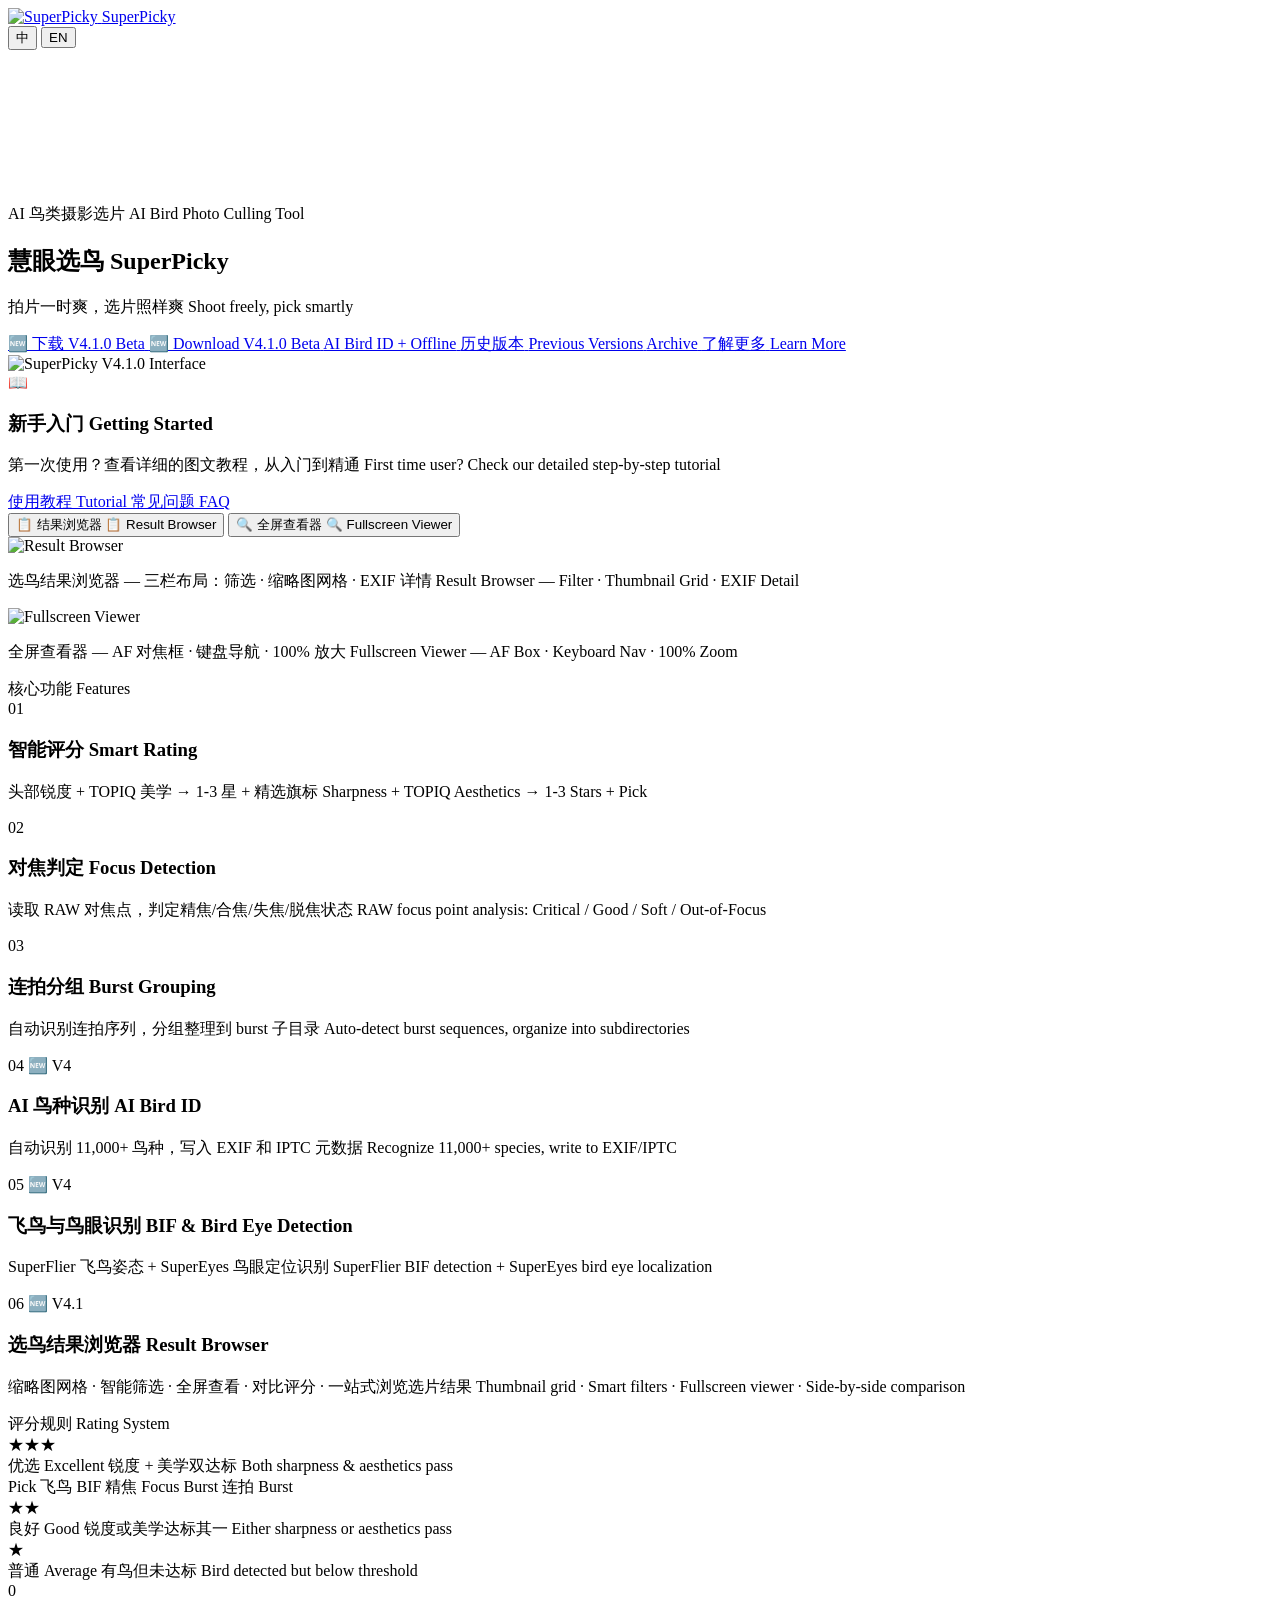
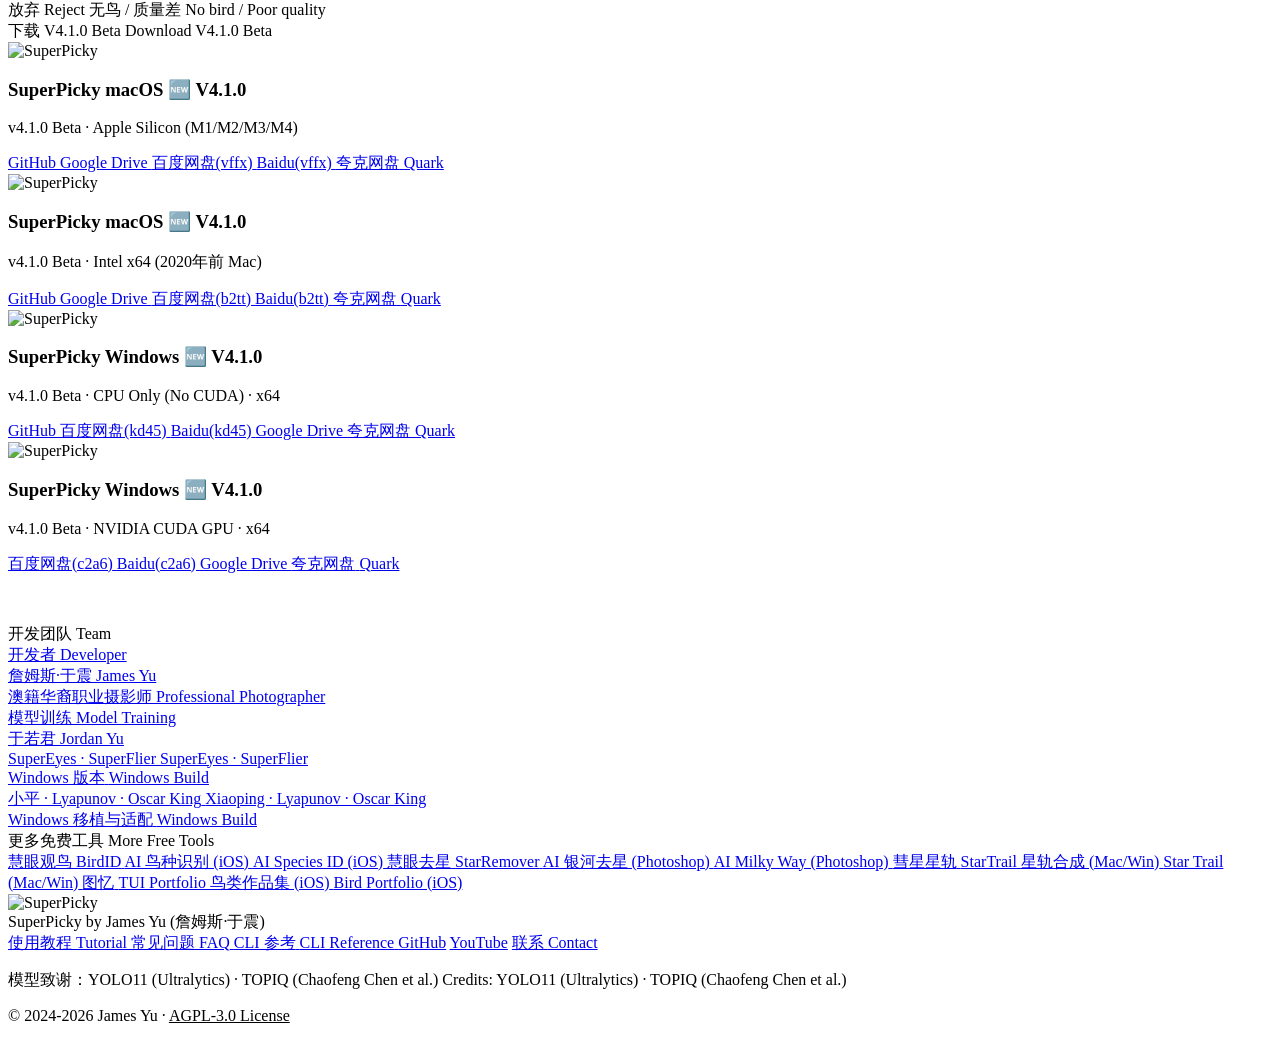
==== docs/index.html @ 786249ef "Update docs: Add specific English promotional video" ====
<!DOCTYPE html>
<html lang="zh-CN" data-lang="cn">

<head>
    <meta charset="UTF-8">
    <meta name="viewport" content="width=device-width, initial-scale=1.0">
    <title>SuperPicky - 慧眼选鸟 | AI Bird Photo Culling Tool</title>
    <meta name="description" content="AI智能鸟类摄影选片工具 - 自动识别、评分、分类。AI-powered bird photo culling tool.">
    <link rel="stylesheet" href="css/style.css">
    <link rel="icon" href="img/icon.png" type="image/png">
    <link rel="preconnect" href="https://fonts.googleapis.com">
    <link rel="preconnect" href="https://fonts.gstatic.com" crossorigin>
    <link href="https://fonts.googleapis.com/css2?family=Space+Mono:wght@400;700&display=swap" rel="stylesheet">
</head>

<body>
    <!-- Subtle grain overlay -->
    <div class="grain"></div>

    <!-- Header -->
    <header>
        <div class="header-inner">
            <a href="#" class="logo">
                <img src="img/icon.png" alt="SuperPicky">
                <span>SuperPicky</span>
            </a>
            <div class="lang-switch">
                <button class="lang-btn active" onclick="setLang('cn')">中</button>
                <button class="lang-btn" onclick="setLang('en')">EN</button>
            </div>
        </div>
    </header>

    <!-- Hero Section -->
    <section class="hero">
        <div class="container">
            <!-- Promo Video -->
            <div class="hero-video">
                <video id="promo-video" autoplay muted loop playsinline>
                    <source src="img/SuperPickyHorizontal.mp4" type="video/mp4">
                </video>
            </div>

            <div class="hero-badge">
                <span class="lang-cn">AI 鸟类摄影选片</span>
                <span class="lang-en">AI Bird Photo Culling Tool</span>
            </div>
            <h1>
                <span class="lang-cn">慧眼选鸟</span>
                <span class="lang-en">SuperPicky</span>
            </h1>
            <p class="tagline">
                <span class="lang-cn">拍片一时爽，选片照样爽</span>
                <span class="lang-en">Shoot freely, pick smartly</span>
            </p>

            <div class="hero-cta">
                <a href="#download" class="btn btn-primary btn-beta">
                    <span class="lang-cn">🆕 下载 V4.1.0 Beta</span>
                    <span class="lang-en">🆕 Download V4.1.0 Beta</span>
                    <span class="btn-version">AI Bird ID + Offline</span>
                </a>
                <a href="downloads.html" class="btn btn-secondary">
                    <span class="lang-cn">历史版本</span>
                    <span class="lang-en">Previous Versions</span>
                    <span class="btn-version">Archive</span>
                </a>
                <a href="#features" class="btn btn-ghost">
                    <span class="lang-cn">了解更多</span>
                    <span class="lang-en">Learn More</span>
                </a>
            </div>

            <!-- Software Interface Preview -->
            <div class="hero-preview">
                <div class="hero-preview-frame">
                    <img src="img/V410/Screen/birdid-main.png" alt="SuperPicky V4.1.0 Interface">
                    <div class="hero-preview-glow"></div>
                </div>
            </div>
        </div>
    </section>

    <!-- Getting Started Banner -->
    <section class="faq-help-section" id="help">
        <div class="container">
            <div class="faq-help-card">
                <div class="faq-help-icon">📖</div>
                <div class="faq-help-content">
                    <h3>
                        <span class="lang-cn">新手入门</span>
                        <span class="lang-en">Getting Started</span>
                    </h3>
                    <p>
                        <span class="lang-cn">第一次使用？查看详细的图文教程，从入门到精通</span>
                        <span class="lang-en">First time user? Check our detailed step-by-step tutorial</span>
                    </p>
                </div>
                <div class="faq-help-buttons">
                    <a href="tutorial.html" class="btn btn-primary">
                        <span class="lang-cn">使用教程</span>
                        <span class="lang-en">Tutorial</span>
                    </a>
                    <a href="faq.html" class="btn btn-ghost">
                        <span class="lang-cn">常见问题</span>
                        <span class="lang-en">FAQ</span>
                    </a>
                </div>
            </div>
        </div>
    </section>

    <!-- Showcase Section -->
    <section class="showcase">
        <div class="container">
            <div class="showcase-tabs">
                <button class="showcase-tab active" onclick="switchShowcase(0)">
                    <span class="lang-cn">📋 结果浏览器</span>
                    <span class="lang-en">📋 Result Browser</span>
                </button>
                <button class="showcase-tab" onclick="switchShowcase(1)">
                    <span class="lang-cn">🔍 全屏查看器</span>
                    <span class="lang-en">🔍 Fullscreen Viewer</span>
                </button>
            </div>
            <div class="showcase-panels">
                <div class="showcase-panel active">
                    <div class="showcase-frame">
                        <img src="img/V410/Screen/result-browser.jpeg" alt="Result Browser">
                        <div class="showcase-glow"></div>
                    </div>
                    <p class="showcase-caption">
                        <span class="lang-cn">选鸟结果浏览器 — 三栏布局：筛选 · 缩略图网格 · EXIF 详情</span>
                        <span class="lang-en">Result Browser — Filter · Thumbnail Grid · EXIF Detail</span>
                    </p>
                </div>
                <div class="showcase-panel">
                    <div class="showcase-frame">
                        <img src="img/V410/Screen/fullscreen-viewer.jpeg" alt="Fullscreen Viewer">
                        <div class="showcase-glow"></div>
                    </div>
                    <p class="showcase-caption">
                        <span class="lang-cn">全屏查看器 — AF 对焦框 · 键盘导航 · 100% 放大</span>
                        <span class="lang-en">Fullscreen Viewer — AF Box · Keyboard Nav · 100% Zoom</span>
                    </p>
                </div>
            </div>
        </div>
    </section>

    <!-- Features Section -->
    <section class="features" id="features">
        <div class="container">
            <div class="section-header">
                <span class="section-label">
                    <span class="lang-cn">核心功能</span>
                    <span class="lang-en">Features</span>
                </span>
            </div>
            <div class="features-grid">
                <div class="feature-card">
                    <div class="feature-number">01</div>
                    <h3>
                        <span class="lang-cn">智能评分</span>
                        <span class="lang-en">Smart Rating</span>
                    </h3>
                    <p>
                        <span class="lang-cn">头部锐度 + TOPIQ 美学 → 1-3 星 + 精选旗标</span>
                        <span class="lang-en">Sharpness + TOPIQ Aesthetics → 1-3 Stars + Pick</span>
                    </p>
                </div>
                <div class="feature-card">
                    <div class="feature-number">02</div>
                    <h3>
                        <span class="lang-cn">对焦判定</span>
                        <span class="lang-en">Focus Detection</span>
                    </h3>
                    <p>
                        <span class="lang-cn">读取 RAW 对焦点，判定精焦/合焦/失焦/脱焦状态</span>
                        <span class="lang-en">RAW focus point analysis: Critical / Good / Soft / Out-of-Focus</span>
                    </p>
                </div>
                <div class="feature-card">
                    <div class="feature-number">03</div>
                    <h3>
                        <span class="lang-cn">连拍分组</span>
                        <span class="lang-en">Burst Grouping</span>
                    </h3>
                    <p>
                        <span class="lang-cn">自动识别连拍序列，分组整理到 burst 子目录</span>
                        <span class="lang-en">Auto-detect burst sequences, organize into subdirectories</span>
                    </p>
                </div>

                <!-- V4.0.0 NEW features -->
                <div class="feature-card featured-feature">
                    <div class="feature-number">04 <span class="beta-badge">🆕 V4</span></div>
                    <h3>
                        <span class="lang-cn">AI 鸟种识别</span>
                        <span class="lang-en">AI Bird ID</span>
                    </h3>
                    <p>
                        <span class="lang-cn">自动识别 11,000+ 鸟种，写入 EXIF 和 IPTC 元数据</span>
                        <span class="lang-en">Recognize 11,000+ species, write to EXIF/IPTC</span>
                    </p>
                </div>
                <div class="feature-card featured-feature">
                    <div class="feature-number">05 <span class="beta-badge">🆕 V4</span></div>
                    <h3>
                        <span class="lang-cn">飞鸟与鸟眼识别</span>
                        <span class="lang-en">BIF & Bird Eye Detection</span>
                    </h3>
                    <p>
                        <span class="lang-cn">SuperFlier 飞鸟姿态 + SuperEyes 鸟眼定位识别</span>
                        <span class="lang-en">SuperFlier BIF detection + SuperEyes bird eye localization</span>
                    </p>
                </div>
                <div class="feature-card featured-feature">
                    <div class="feature-number">06 <span class="beta-badge">🆕 V4.1</span></div>
                    <h3>
                        <span class="lang-cn">选鸟结果浏览器</span>
                        <span class="lang-en">Result Browser</span>
                    </h3>
                    <p>
                        <span class="lang-cn">缩略图网格 · 智能筛选 · 全屏查看 · 对比评分 · 一站式浏览选片结果</span>
                        <span class="lang-en">Thumbnail grid · Smart filters · Fullscreen viewer · Side-by-side
                            comparison</span>
                    </p>
                </div>
            </div>
        </div>
    </section>

    <!-- Rating System Section -->
    <section class="rating-section" id="rating">
        <div class="container">
            <div class="section-header">
                <span class="section-label">
                    <span class="lang-cn">评分规则</span>
                    <span class="lang-en">Rating System</span>
                </span>
            </div>
            <div class="rating-grid">
                <div class="rating-row">
                    <div class="rating-stars">★★★</div>
                    <div class="rating-info">
                        <span class="rating-name">
                            <span class="lang-cn">优选</span>
                            <span class="lang-en">Excellent</span>
                        </span>
                        <span class="rating-desc">
                            <span class="lang-cn">锐度 + 美学双达标</span>
                            <span class="lang-en">Both sharpness & aesthetics pass</span>
                        </span>
                    </div>
                    <div class="rating-badges">
                        <span class="badge badge-pick">Pick</span>
                        <span class="badge badge-fly">
                            <span class="lang-cn">飞鸟</span>
                            <span class="lang-en">BIF</span>
                        </span>
                        <span class="badge badge-focus">
                            <span class="lang-cn">精焦</span>
                            <span class="lang-en">Focus</span>
                        </span>
                        <span class="badge badge-burst">
                            <span class="lang-cn">Burst 连拍</span>
                            <span class="lang-en">Burst</span>
                        </span>
                    </div>
                </div>
                <div class="rating-row">
                    <div class="rating-stars dim">★★</div>
                    <div class="rating-info">
                        <span class="rating-name">
                            <span class="lang-cn">良好</span>
                            <span class="lang-en">Good</span>
                        </span>
                        <span class="rating-desc">
                            <span class="lang-cn">锐度或美学达标其一</span>
                            <span class="lang-en">Either sharpness or aesthetics pass</span>
                        </span>
                    </div>
                </div>
                <div class="rating-row">
                    <div class="rating-stars dim">★</div>
                    <div class="rating-info">
                        <span class="rating-name">
                            <span class="lang-cn">普通</span>
                            <span class="lang-en">Average</span>
                        </span>
                        <span class="rating-desc">
                            <span class="lang-cn">有鸟但未达标</span>
                            <span class="lang-en">Bird detected but below threshold</span>
                        </span>
                    </div>
                </div>
                <div class="rating-row">
                    <div class="rating-stars muted">0</div>
                    <div class="rating-info">
                        <span class="rating-name">
                            <span class="lang-cn">放弃</span>
                            <span class="lang-en">Reject</span>
                        </span>
                        <span class="rating-desc">
                            <span class="lang-cn">无鸟 / 质量差</span>
                            <span class="lang-en">No bird / Poor quality</span>
                        </span>
                    </div>
                </div>
            </div>
        </div>
    </section>

    <!-- Download Section -->
    <section class="download-section" id="download">
        <div class="container">
            <div class="section-header">
                <span class="section-label">
                    <span class="lang-cn">下载 V4.1.0 Beta</span>
                    <span class="lang-en">Download V4.1.0 Beta</span>
                </span>
            </div>

            <div class="download-cards">
                <!-- Mac ARM64 V4.1.0 -->
                <div class="download-card featured">
                    <div class="download-info">
                        <div class="download-icon">
                            <img src="img/icon.png" alt="SuperPicky">
                        </div>
                        <div class="download-meta">
                            <h3>SuperPicky <span class="platform-badge">macOS</span> <span class="beta-badge">🆕
                                    V4.1.0</span></h3>
                            <p class="download-version">v4.1.0 Beta · Apple Silicon (M1/M2/M3/M4)</p>
                        </div>
                    </div>
                    <div class="download-links">
                        <a href="https://github.com/jamesphotography/SuperPicky/releases/download/v4.1.0/SuperPicky_v4.1.0.dmg"
                            class="btn btn-primary" target="_blank">
                            GitHub
                        </a>
                        <a href="https://drive.google.com/file/d/1b_-GZOVO1VNrxIchGjIQ7-Sdd0TLfAFJ/view?usp=sharing"
                            class="btn btn-secondary" target="_blank">
                            Google Drive
                        </a>
                        <a href="https://pan.baidu.com/s/1GPoCea9zmdVWAu9QbGawlQ?pwd=vffx" class="btn btn-secondary"
                            target="_blank">
                            <span class="lang-cn">百度网盘(vffx)</span>
                            <span class="lang-en">Baidu(vffx)</span>
                        </a>
                        <a href="https://pan.quark.cn/s/46cf8ec8f063" class="btn btn-secondary" target="_blank">
                            <span class="lang-cn">夸克网盘</span>
                            <span class="lang-en">Quark</span>
                        </a>
                    </div>
                </div>

                <!-- Mac Intel V4.1.0 -->
                <div class="download-card">
                    <div class="download-info">
                        <div class="download-icon">
                            <img src="img/icon.png" alt="SuperPicky">
                        </div>
                        <div class="download-meta">
                            <h3>SuperPicky <span class="platform-badge">macOS</span> <span class="beta-badge">🆕
                                    V4.1.0</span></h3>
                            <p class="download-version">v4.1.0 Beta · Intel x64 (2020年前 Mac)</p>
                        </div>
                    </div>
                    <div class="download-links">
                        <a href="https://github.com/jamesphotography/SuperPicky/releases/download/v4.1.0/SuperPicky_v4.1.0_Intel.dmg"
                            class="btn btn-primary" target="_blank">
                            GitHub
                        </a>
                        <a href="https://drive.google.com/file/d/1igArTfwPdpNmBcaehx4aEt4aYv8Yi04Z/view?usp=sharing"
                            class="btn btn-secondary" target="_blank">
                            Google Drive
                        </a>
                        <a href="https://pan.baidu.com/s/19yQiz655ebZwb2x4jM-75Q?pwd=b2tt" class="btn btn-secondary"
                            target="_blank">
                            <span class="lang-cn">百度网盘(b2tt)</span>
                            <span class="lang-en">Baidu(b2tt)</span>
                        </a>
                        <a href="https://pan.quark.cn/s/33751818ac71" class="btn btn-secondary" target="_blank">
                            <span class="lang-cn">夸克网盘</span>
                            <span class="lang-en">Quark</span>
                        </a>
                    </div>
                </div>

                <!-- Windows CPU V4.1.0 -->
                <div class="download-card windows">
                    <div class="download-info">
                        <div class="download-icon">
                            <img src="img/icon.png" alt="SuperPicky">
                        </div>
                        <div class="download-meta">
                            <h3>SuperPicky <span class="platform-badge">Windows</span> <span class="beta-badge">🆕
                                    V4.1.0</span></h3>
                            <p class="download-version">v4.1.0 Beta · CPU Only (No CUDA) · x64</p>
                        </div>
                    </div>
                    <div class="download-links">
                        <a href="https://github.com/jamesphotography/SuperPicky/releases/download/v4.1.0/SuperPicky_4.1.0_Win64_CPU.zip"
                            class="btn btn-primary" target="_blank">
                            GitHub
                        </a>
                        <a href="https://pan.baidu.com/s/1krjIG3rsSbUUI4PeVUh2Iw?pwd=kd45" class="btn btn-secondary"
                            target="_blank">
                            <span class="lang-cn">百度网盘(kd45)</span>
                            <span class="lang-en">Baidu(kd45)</span>
                        </a>
                        <a href="https://drive.google.com/file/d/1UHFUqGt3q-6hXYzZCeR9cUEmkniL48A4/view?usp=sharing"
                            class="btn btn-secondary" target="_blank">
                            Google Drive
                        </a>
                        <a href="https://pan.quark.cn/s/462025bd8b3a" class="btn btn-secondary" target="_blank">
                            <span class="lang-cn">夸克网盘</span>
                            <span class="lang-en">Quark</span>
                        </a>
                    </div>
                </div>

                <!-- Windows CUDA V4.1.0 -->
                <div class="download-card windows">
                    <div class="download-info">
                        <div class="download-icon">
                            <img src="img/icon.png" alt="SuperPicky">
                        </div>
                        <div class="download-meta">
                            <h3>SuperPicky <span class="platform-badge">Windows</span> <span class="beta-badge">🆕
                                    V4.1.0</span></h3>
                            <p class="download-version">v4.1.0 Beta · NVIDIA CUDA GPU · x64</p>
                        </div>
                    </div>
                    <div class="download-links">
                        <a href="https://pan.baidu.com/s/1XBaGXPim_WzjpNBgG-altg?pwd=c2a6" class="btn btn-primary"
                            target="_blank">
                            <span class="lang-cn">百度网盘(c2a6)</span>
                            <span class="lang-en">Baidu(c2a6)</span>
                        </a>
                        <a href="https://drive.google.com/file/d/1IKSxB3KbQdDO7VhnsGnHjOb2EgqZIgSB/view?usp=sharing"
                            class="btn btn-secondary" target="_blank">
                            Google Drive
                        </a>
                        <a href="https://pan.quark.cn/s/d15276717367" class="btn btn-secondary" target="_blank">
                            <span class="lang-cn">夸克网盘</span>
                            <span class="lang-en">Quark</span>
                        </a>
                    </div>
                </div>
            </div>

            <div class="archive-link-container">
                <a href="downloads.html" class="archive-link"
                    style="display: inline-block; margin-top: 30px; color: rgba(255,255,255,0.5); text-decoration: none; border-bottom: 1px solid rgba(255,255,255,0.2);">
                    Looking for older versions? View Archive &rarr;
                </a>
            </div>
        </div>
    </section>

    <!-- Team Section -->
    <section class="team-section" id="team">
        <div class="container">
            <div class="section-header">
                <span class="section-label">
                    <span class="lang-cn">开发团队</span>
                    <span class="lang-en">Team</span>
                </span>
            </div>
            <div class="team-grid">
                <a href="https://github.com/jamesphotography" class="team-card" target="_blank">
                    <div class="team-role">
                        <span class="lang-cn">开发者</span>
                        <span class="lang-en">Developer</span>
                    </div>
                    <div class="team-name">
                        <span class="lang-cn">詹姆斯·于震</span>
                        <span class="lang-en">James Yu</span>
                    </div>
                    <div class="team-desc">
                        <span class="lang-cn">澳籍华裔职业摄影师</span>
                        <span class="lang-en">Professional Photographer</span>
                    </div>
                </a>
                <a href="https://github.com/jordan-yrj" class="team-card" target="_blank">
                    <div class="team-role">
                        <span class="lang-cn">模型训练</span>
                        <span class="lang-en">Model Training</span>
                    </div>
                    <div class="team-name">
                        <span class="lang-cn">于若君</span>
                        <span class="lang-en">Jordan Yu</span>
                    </div>
                    <div class="team-desc">
                        <span class="lang-cn">SuperEyes · SuperFlier</span>
                        <span class="lang-en">SuperEyes · SuperFlier</span>
                    </div>
                </a>
                <a href="https://github.com/thp2024" class="team-card" target="_blank">
                    <div class="team-role">
                        <span class="lang-cn">Windows 版本</span>
                        <span class="lang-en">Windows Build</span>
                    </div>
                    <div class="team-name">
                        <span class="lang-cn">小平 · Lyapunov · Oscar King</span>
                        <span class="lang-en">Xiaoping · Lyapunov · Oscar King</span>
                    </div>
                    <div class="team-desc">
                        <span class="lang-cn">Windows 移植与适配</span>
                        <span class="lang-en">Windows Build</span>
                    </div>
                </a>
            </div>
        </div>
    </section>

    <!-- More Tools Section -->
    <section class="tools-section" id="tools">
        <div class="container">
            <div class="section-header">
                <span class="section-label">
                    <span class="lang-cn">更多免费工具</span>
                    <span class="lang-en">More Free Tools</span>
                </span>
            </div>
            <div class="tools-grid">
                <a href="https://apps.apple.com/au/app/%E6%85%A7%E7%9C%BC%E8%A7%82%E9%B8%9F/id6756405107"
                    class="tool-item" target="_blank">
                    <span class="tool-name">
                        <span class="lang-cn">慧眼观鸟</span>
                        <span class="lang-en">BirdID</span>
                    </span>
                    <span class="tool-desc">
                        <span class="lang-cn">AI 鸟种识别 (iOS)</span>
                        <span class="lang-en">AI Species ID (iOS)</span>
                    </span>
                </a>
                <a href="https://superstaroff.jamesphotography.com.au/" class="tool-item" target="_blank">
                    <span class="tool-name">
                        <span class="lang-cn">慧眼去星</span>
                        <span class="lang-en">StarRemover</span>
                    </span>
                    <span class="tool-desc">
                        <span class="lang-cn">AI 银河去星 (Photoshop)</span>
                        <span class="lang-en">AI Milky Way (Photoshop)</span>
                    </span>
                </a>
                <a href="https://superstartrail.jamesphotography.com.au/" class="tool-item" target="_blank">
                    <span class="tool-name">
                        <span class="lang-cn">彗星星轨</span>
                        <span class="lang-en">StarTrail</span>
                    </span>
                    <span class="tool-desc">
                        <span class="lang-cn">星轨合成 (Mac/Win)</span>
                        <span class="lang-en">Star Trail (Mac/Win)</span>
                    </span>
                </a>
                <a href="https://tuiportfolio.com/" class="tool-item" target="_blank">
                    <span class="tool-name">
                        <span class="lang-cn">图忆</span>
                        <span class="lang-en">TUI Portfolio</span>
                    </span>
                    <span class="tool-desc">
                        <span class="lang-cn">鸟类作品集 (iOS)</span>
                        <span class="lang-en">Bird Portfolio (iOS)</span>
                    </span>
                </a>
            </div>
        </div>
    </section>

    <!-- Footer -->
    <footer>
        <div class="container">
            <div class="footer-inner">
                <div class="footer-brand">
                    <img src="img/icon.png" alt="SuperPicky">
                    <div class="footer-brand-text">
                        <span>SuperPicky</span>
                        <span class="footer-author">by James Yu (詹姆斯·于震)</span>
                    </div>
                </div>
                <div class="footer-links">
                    <a href="tutorial.html">
                        <span class="lang-cn">使用教程</span>
                        <span class="lang-en">Tutorial</span>
                    </a>
                    <a href="faq.html">
                        <span class="lang-cn">常见问题</span>
                        <span class="lang-en">FAQ</span>
                    </a>
                    <a href="cli-reference.md">
                        <span class="lang-cn">CLI 参考</span>
                        <span class="lang-en">CLI Reference</span>
                    </a>
                    <a href="https://github.com/jamesphotography/SuperPicky">GitHub</a>
                    <a href="https://www.youtube.com/@JamesZhenYu">YouTube</a>
                    <a href="mailto:james@jamesphotography.com.au">
                        <span class="lang-cn">联系</span>
                        <span class="lang-en">Contact</span>
                    </a>
                </div>
            </div>
            <div class="footer-bottom">
                <p class="credits">
                    <span class="lang-cn">模型致谢：YOLO11 (Ultralytics) · TOPIQ (Chaofeng Chen et al.)</span>
                    <span class="lang-en">Credits: YOLO11 (Ultralytics) · TOPIQ (Chaofeng Chen et al.)</span>
                </p>
                <p class="copyright">
                    © 2024-2026 James Yu · <a href="LICENSE" target="_blank"
                        style="color: inherit; text-decoration: underline;">AGPL-3.0 License</a>
                </p>
            </div>
        </div>
    </footer>

    <!-- Language Toggle Script -->
    <script>
        // Showcase tab switching
        function switchShowcase(index) {
            document.querySelectorAll('.showcase-tab').forEach((tab, i) => {
                tab.classList.toggle('active', i === index);
            });
            document.querySelectorAll('.showcase-panel').forEach((panel, i) => {
                panel.classList.toggle('active', i === index);
            });
        }
    </script>
    <script>
        function updatePromoVideo(lang) {
            const video = document.getElementById('promo-video');
            if (!video) return;
            const newSrc = lang === 'en' ? 'img/SuperPickyEN-16-9.mp4' : 'img/SuperPickyHorizontal.mp4';

            // Check the current actual source of the video, either from its src attribute or the source element
            const currentSrc = video.getAttribute('src') || (video.querySelector('source') && video.querySelector('source').getAttribute('src'));

            if (currentSrc !== newSrc) {
                video.src = newSrc;
                video.load();
                const playPromise = video.play();
                if (playPromise !== undefined) {
                    playPromise.catch(e => console.log('Autoplay prevented', e));
                }
            }
        }

        function setLang(lang) {
            document.documentElement.setAttribute('data-lang', lang);
            document.querySelectorAll('.lang-btn').forEach(btn => {
                btn.classList.remove('active');
            });
            if (window.event && window.event.target) {
                window.event.target.classList.add('active');
            }
            localStorage.setItem('lang', lang);
            updatePromoVideo(lang);
        }

        // Load saved language
        const savedLang = localStorage.getItem('lang') || 'cn';
        document.documentElement.setAttribute('data-lang', savedLang);
        document.addEventListener('DOMContentLoaded', () => {
            document.querySelectorAll('.lang-btn').forEach(btn => {
                const isCN = btn.textContent.includes('中');
                if ((savedLang === 'cn' && isCN) || (savedLang === 'en' && !isCN)) {
                    btn.classList.add('active');
                } else {
                    btn.classList.remove('active');
                }
            });
            updatePromoVideo(savedLang);
        });

        // Lightbox functionality
        (function () {
            // Create lightbox elements
            const lightbox = document.createElement('div');
            lightbox.id = 'lightbox';
            lightbox.innerHTML = `
                <div class="lightbox-overlay"></div>
                <div class="lightbox-content">
                    <img src="" alt="">
                    <button class="lightbox-close">&times;</button>
                </div>
            `;
            document.body.appendChild(lightbox);

            // Add styles
            const style = document.createElement('style');
            style.textContent = `
                #lightbox {
                    display: none;
                    position: fixed;
                    top: 0;
                    left: 0;
                    width: 100%;
                    height: 100%;
                    z-index: 10000;
                }
                #lightbox.active {
                    display: flex;
                    align-items: center;
                    justify-content: center;
                }
                .lightbox-overlay {
                    position: absolute;
                    top: 0;
                    left: 0;
                    width: 100%;
                    height: 100%;
                    background: rgba(0, 0, 0, 0.9);
                    cursor: pointer;
                }
                .lightbox-content {
                    position: relative;
                    max-width: 95vw;
                    max-height: 95vh;
                    z-index: 1;
                }
                .lightbox-content img {
                    max-width: 95vw;
                    max-height: 95vh;
                    object-fit: contain;
                    border-radius: 8px;
                    box-shadow: 0 20px 60px rgba(0, 0, 0, 0.5);
                }
                .lightbox-close {
                    position: absolute;
                    top: -40px;
                    right: 0;
                    background: none;
                    border: none;
                    color: white;
                    font-size: 32px;
                    cursor: pointer;
                    opacity: 0.7;
                    transition: opacity 0.2s;
                }
                .lightbox-close:hover {
                    opacity: 1;
                }
                /* Make images clickable */
                .showcase-frame img,
                .hero-preview-frame img,
                .step-image img {
                    cursor: zoom-in;
                    transition: transform 0.2s;
                }
                .showcase-frame img:hover,
                .hero-preview-frame img:hover,
                .step-image img:hover {
                    transform: scale(1.02);
                }
            `;
            document.head.appendChild(style);

            const lightboxImg = lightbox.querySelector('img');
            const overlay = lightbox.querySelector('.lightbox-overlay');
            const closeBtn = lightbox.querySelector('.lightbox-close');

            // Open lightbox on image click
            document.addEventListener('click', (e) => {
                if (e.target.tagName === 'IMG' &&
                    (e.target.closest('.showcase-frame') ||
                        e.target.closest('.hero-preview-frame') ||
                        e.target.closest('.step-image'))) {
                    lightboxImg.src = e.target.src;
                    lightbox.classList.add('active');
                    document.body.style.overflow = 'hidden';
                }
            });

            // Close lightbox
            function closeLightbox() {
                lightbox.classList.remove('active');
                document.body.style.overflow = '';
            }

            overlay.addEventListener('click', closeLightbox);
            closeBtn.addEventListener('click', closeLightbox);
            document.addEventListener('keydown', (e) => {
                if (e.key === 'Escape') closeLightbox();
            });
        })();
    </script>
</body>

</html>
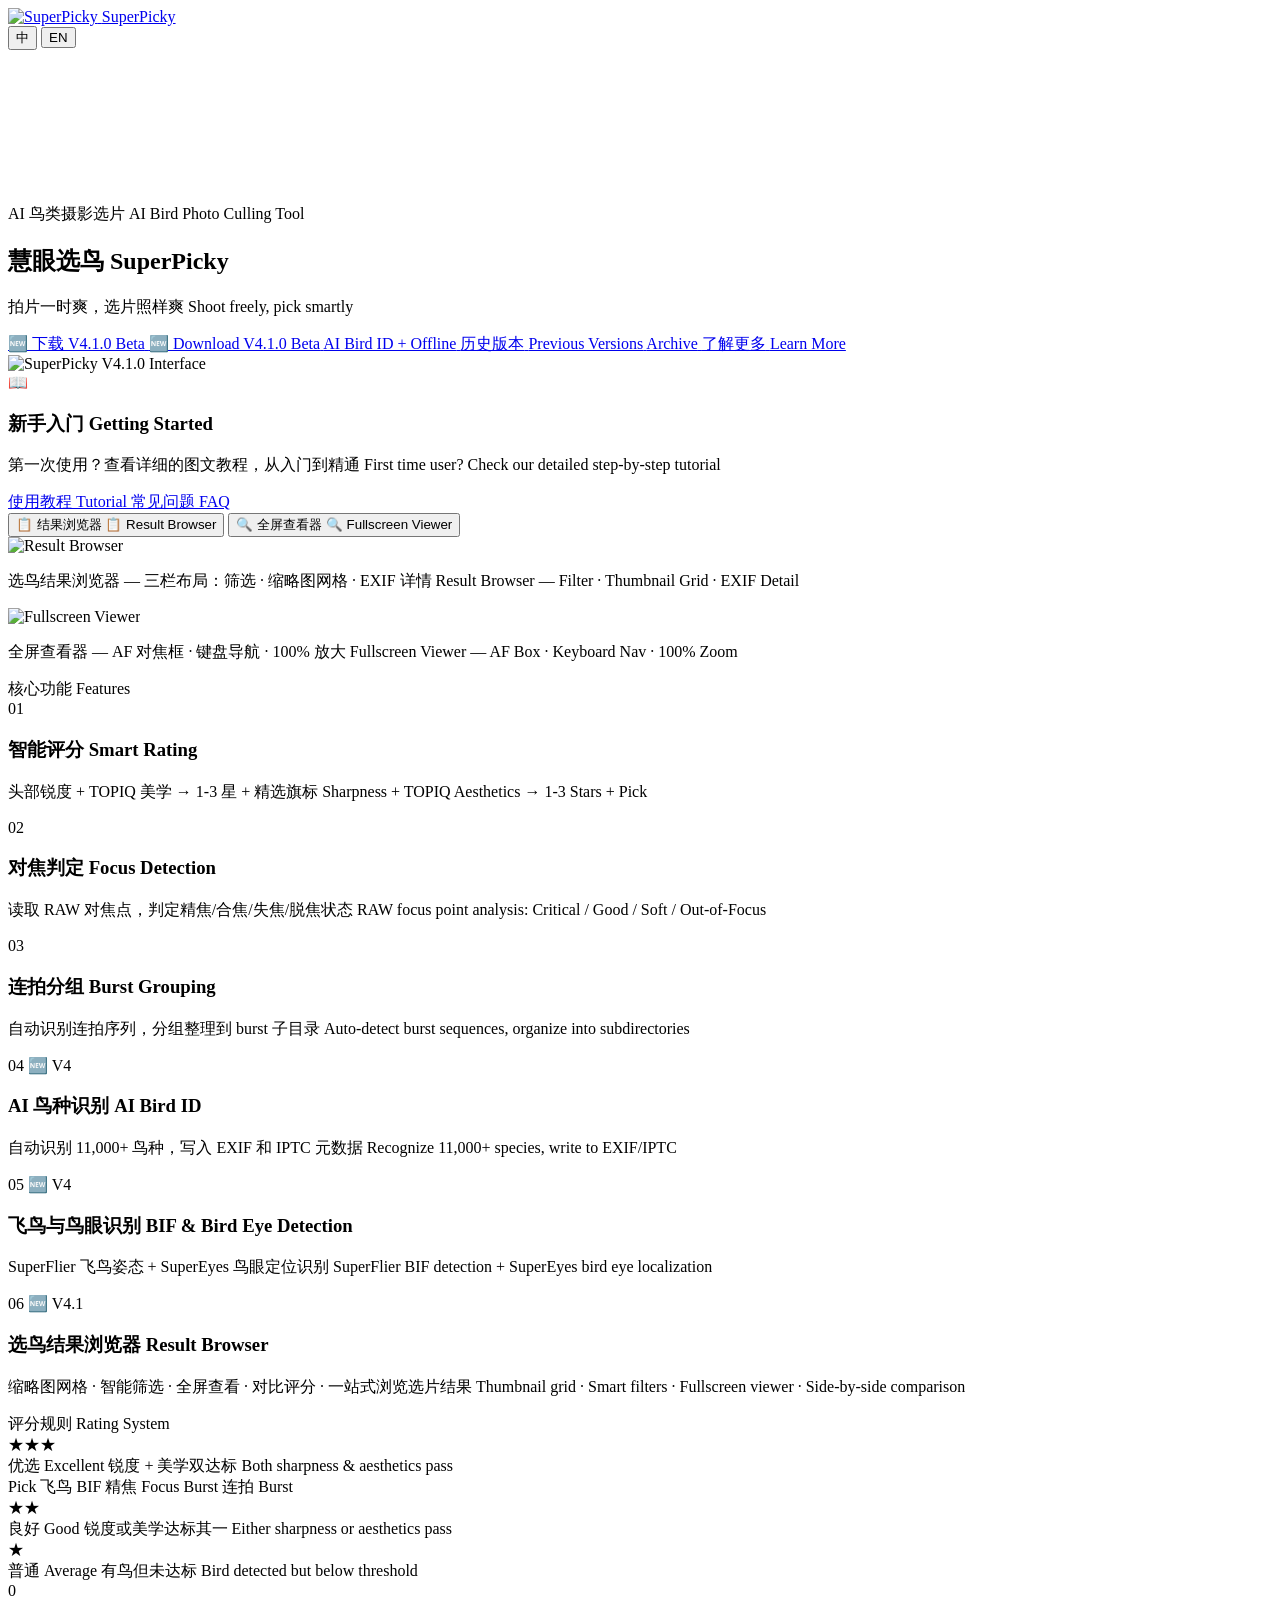
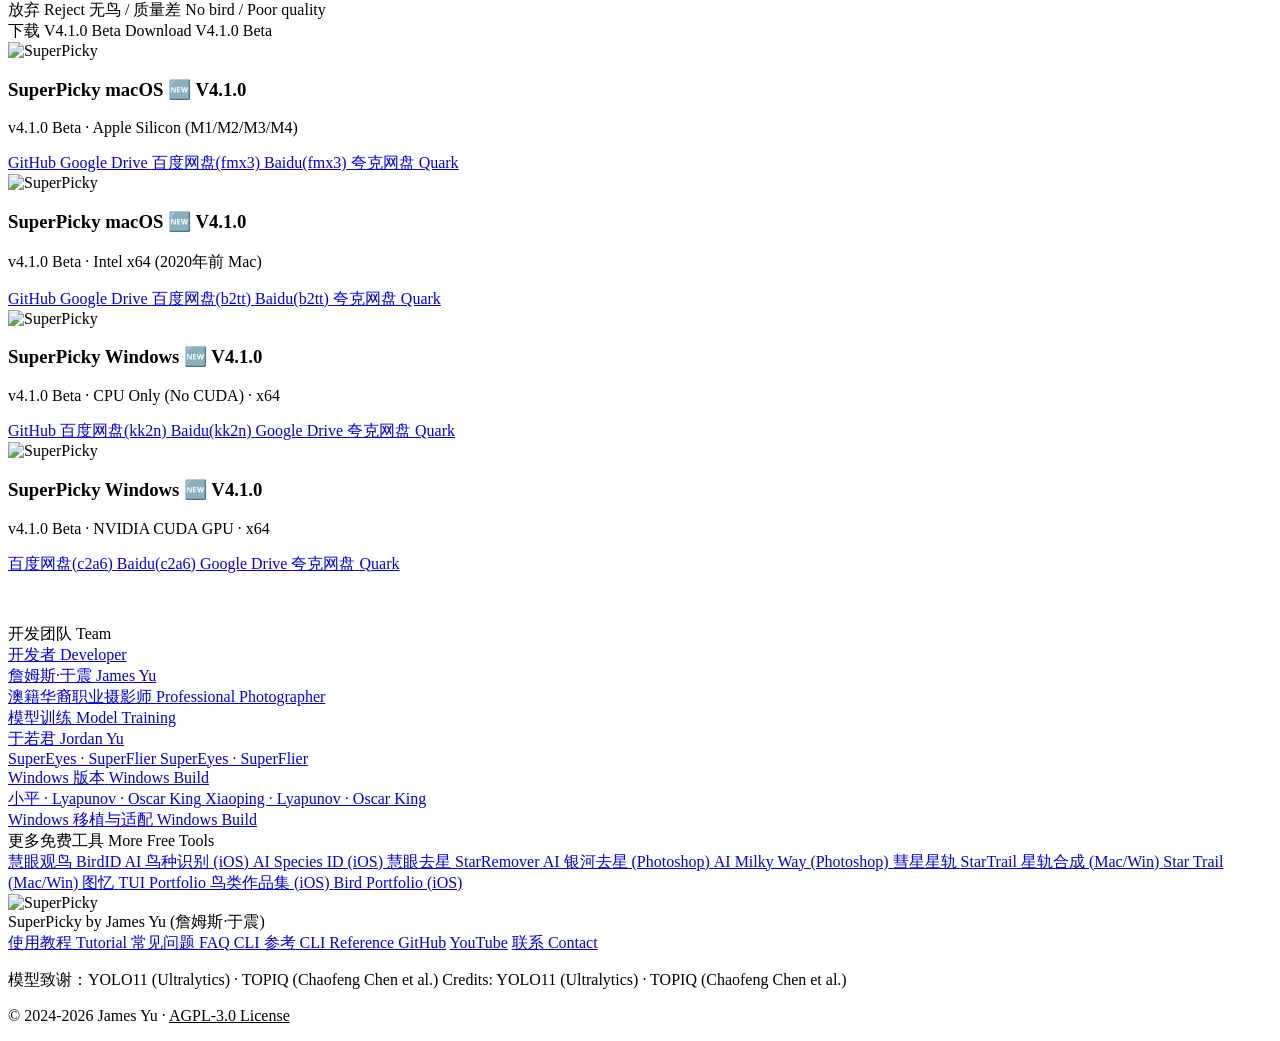
==== commit df29e436: "Update Win64 CPU v4.1.0 download links to SP2 build - Update filename to SuperPicky_v4.1.0Win64_CPU-" ====
--- a/docs/index.html
+++ b/docs/index.html
@@ -336,18 +336,18 @@
                         </div>
                     </div>
                     <div class="download-links">
-                        <a href="https://github.com/jamesphotography/SuperPicky/releases/download/v4.1.0/SuperPicky_v4.1.0.dmg"
+                        <a href="https://github.com/jamesphotography/SuperPicky/releases/download/v4.1.0/SuperPicky_v4.1.0_arm64_9d7ea4a2.dmg"
                             class="btn btn-primary" target="_blank">
                             GitHub
                         </a>
-                        <a href="https://drive.google.com/file/d/1b_-GZOVO1VNrxIchGjIQ7-Sdd0TLfAFJ/view?usp=sharing"
+                        <a href="https://drive.google.com/file/d/1oH9FHGG7eyz7arGBW69BWzYr7-d4_FZh/view?usp=sharing"
                             class="btn btn-secondary" target="_blank">
                             Google Drive
                         </a>
-                        <a href="https://pan.baidu.com/s/1GPoCea9zmdVWAu9QbGawlQ?pwd=vffx" class="btn btn-secondary"
+                        <a href="https://pan.baidu.com/s/1wNEghpd_upOqNxguP4zTyg?pwd=fmx3" class="btn btn-secondary"
                             target="_blank">
-                            <span class="lang-cn">百度网盘(vffx)</span>
-                            <span class="lang-en">Baidu(vffx)</span>
+                            <span class="lang-cn">百度网盘(fmx3)</span>
+                            <span class="lang-en">Baidu(fmx3)</span>
                         </a>
                         <a href="https://pan.quark.cn/s/46cf8ec8f063" class="btn btn-secondary" target="_blank">
                             <span class="lang-cn">夸克网盘</span>
@@ -402,20 +402,20 @@
                         </div>
                     </div>
                     <div class="download-links">
-                        <a href="https://github.com/jamesphotography/SuperPicky/releases/download/v4.1.0/SuperPicky_4.1.0_Win64_CPU.zip"
+                        <a href="https://github.com/jamesphotography/SuperPicky/releases/download/v4.1.0/SuperPicky_v4.1.0Win64_CPU-SP2.zip"
                             class="btn btn-primary" target="_blank">
                             GitHub
                         </a>
-                        <a href="https://pan.baidu.com/s/1krjIG3rsSbUUI4PeVUh2Iw?pwd=kd45" class="btn btn-secondary"
+                        <a href="https://pan.baidu.com/s/155DpFtRyiYA7Hz6HnagifA?pwd=kk2n" class="btn btn-secondary"
                             target="_blank">
-                            <span class="lang-cn">百度网盘(kd45)</span>
-                            <span class="lang-en">Baidu(kd45)</span>
-                        </a>
-                        <a href="https://drive.google.com/file/d/1UHFUqGt3q-6hXYzZCeR9cUEmkniL48A4/view?usp=sharing"
+                            <span class="lang-cn">百度网盘(kk2n)</span>
+                            <span class="lang-en">Baidu(kk2n)</span>
+                        </a>
+                        <a href="https://drive.google.com/file/d/1dYzW47KuHEH-hnkHZOnpfZwJNSsl7IkB/view?usp=sharing"
                             class="btn btn-secondary" target="_blank">
                             Google Drive
                         </a>
-                        <a href="https://pan.quark.cn/s/462025bd8b3a" class="btn btn-secondary" target="_blank">
+                        <a href="https://pan.quark.cn/s/400ccf6a3e12" class="btn btn-secondary" target="_blank">
                             <span class="lang-cn">夸克网盘</span>
                             <span class="lang-en">Quark</span>
                         </a>
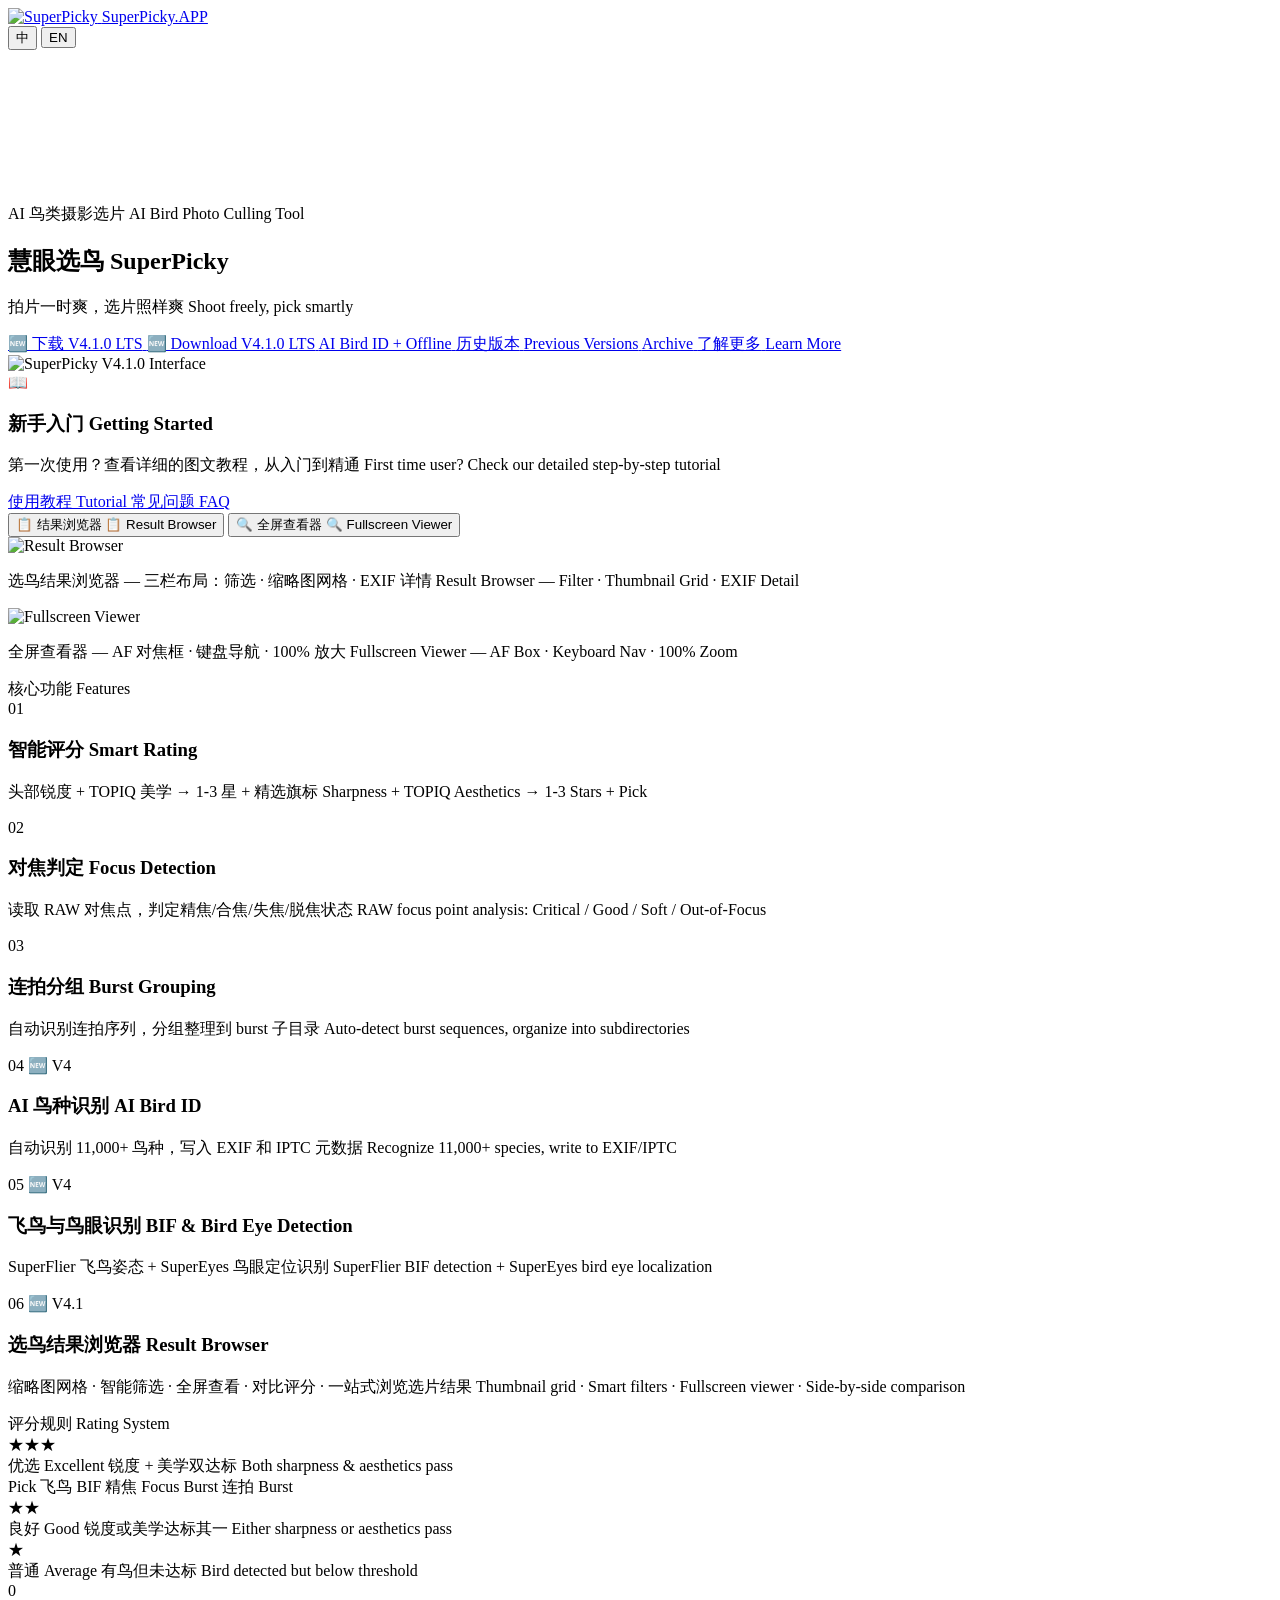
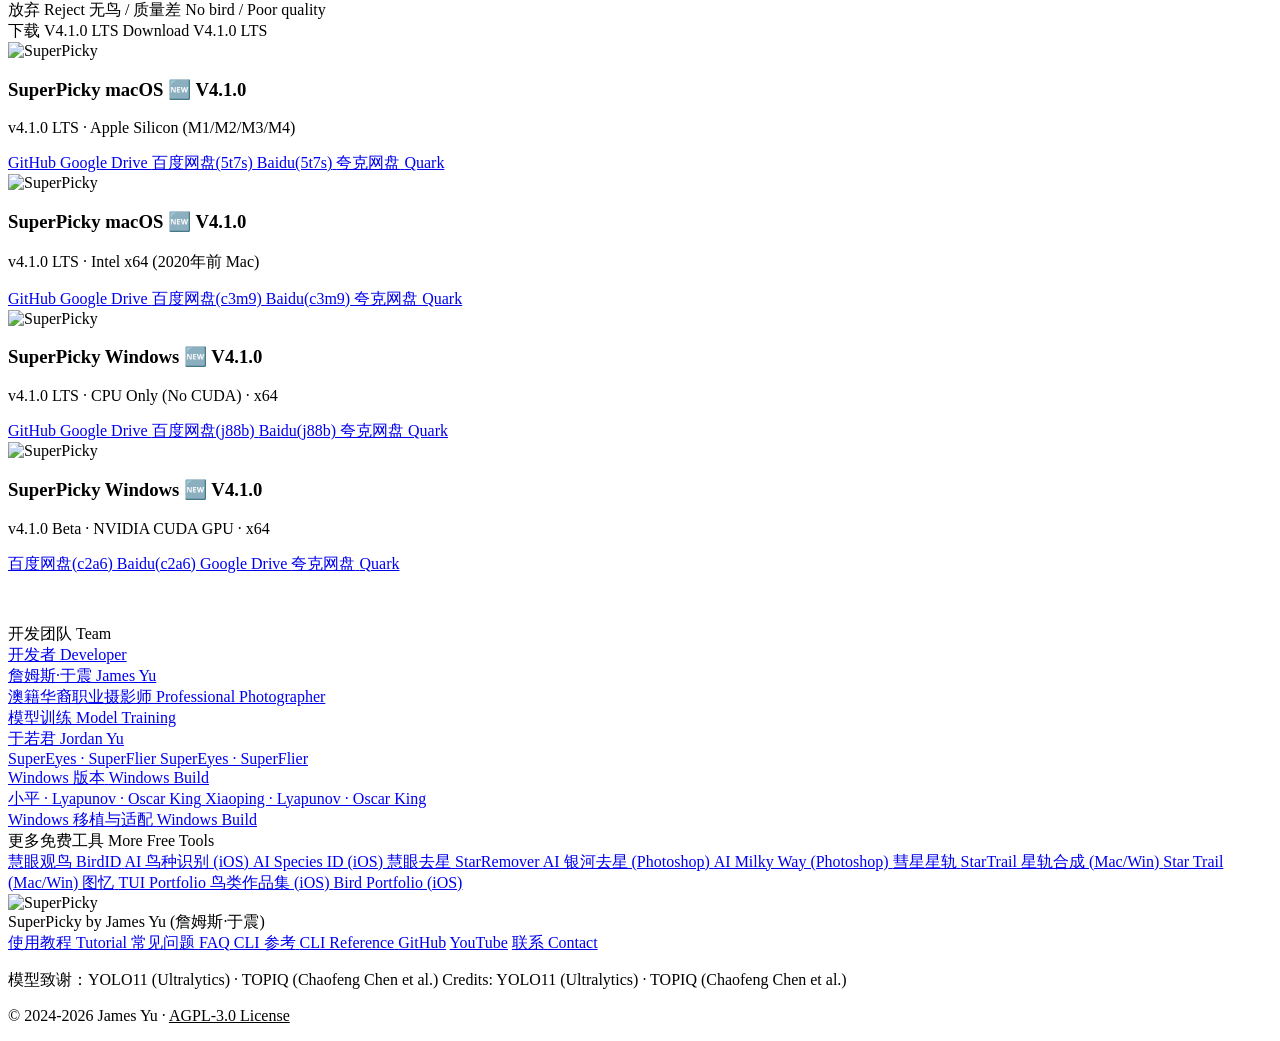
==== commit 49822c3b: "Merge branch 'jamesphotography:master' into GitActionBuild&innoSetup" ====
--- a/docs/index.html
+++ b/docs/index.html
@@ -4,7 +4,7 @@
 <head>
     <meta charset="UTF-8">
     <meta name="viewport" content="width=device-width, initial-scale=1.0">
-    <title>SuperPicky - 慧眼选鸟 | AI Bird Photo Culling Tool</title>
+    <title>SuperPicky.APP - 慧眼选鸟 | AI Bird Photo Culling Tool</title>
     <meta name="description" content="AI智能鸟类摄影选片工具 - 自动识别、评分、分类。AI-powered bird photo culling tool.">
     <link rel="stylesheet" href="css/style.css">
     <link rel="icon" href="img/icon.png" type="image/png">
@@ -22,7 +22,7 @@
         <div class="header-inner">
             <a href="#" class="logo">
                 <img src="img/icon.png" alt="SuperPicky">
-                <span>SuperPicky</span>
+                <span>SuperPicky.APP</span>
             </a>
             <div class="lang-switch">
                 <button class="lang-btn active" onclick="setLang('cn')">中</button>
@@ -56,8 +56,8 @@
 
             <div class="hero-cta">
                 <a href="#download" class="btn btn-primary btn-beta">
-                    <span class="lang-cn">🆕 下载 V4.1.0 Beta</span>
-                    <span class="lang-en">🆕 Download V4.1.0 Beta</span>
+                    <span class="lang-cn">🆕 下载 V4.1.0 LTS</span>
+                    <span class="lang-en">🆕 Download V4.1.0 LTS</span>
                     <span class="btn-version">AI Bird ID + Offline</span>
                 </a>
                 <a href="downloads.html" class="btn btn-secondary">
@@ -317,8 +317,8 @@
         <div class="container">
             <div class="section-header">
                 <span class="section-label">
-                    <span class="lang-cn">下载 V4.1.0 Beta</span>
-                    <span class="lang-en">Download V4.1.0 Beta</span>
+                    <span class="lang-cn">下载 V4.1.0 LTS</span>
+                    <span class="lang-en">Download V4.1.0 LTS</span>
                 </span>
             </div>
 
@@ -332,24 +332,24 @@
                         <div class="download-meta">
                             <h3>SuperPicky <span class="platform-badge">macOS</span> <span class="beta-badge">🆕
                                     V4.1.0</span></h3>
-                            <p class="download-version">v4.1.0 Beta · Apple Silicon (M1/M2/M3/M4)</p>
+                            <p class="download-version">v4.1.0 LTS · Apple Silicon (M1/M2/M3/M4)</p>
                         </div>
                     </div>
                     <div class="download-links">
-                        <a href="https://github.com/jamesphotography/SuperPicky/releases/download/v4.1.0/SuperPicky_v4.1.0_arm64_9d7ea4a2.dmg"
+                        <a href="https://github.com/jamesphotography/SuperPicky/releases/download/v4.1.0/SuperPicky_v4.1.0_arm64_8e61afbd.dmg"
                             class="btn btn-primary" target="_blank">
                             GitHub
                         </a>
-                        <a href="https://drive.google.com/file/d/1oH9FHGG7eyz7arGBW69BWzYr7-d4_FZh/view?usp=sharing"
+                        <a href="https://drive.google.com/file/d/1dVjJxAJahvxbsgp5z7QX-zgEyz7Q-boB/view?usp=sharing"
                             class="btn btn-secondary" target="_blank">
                             Google Drive
                         </a>
-                        <a href="https://pan.baidu.com/s/1wNEghpd_upOqNxguP4zTyg?pwd=fmx3" class="btn btn-secondary"
+                        <a href="https://pan.baidu.com/s/1QSV7hkvuC65FTEUyF89z6Q?pwd=5t7s" class="btn btn-secondary"
                             target="_blank">
-                            <span class="lang-cn">百度网盘(fmx3)</span>
-                            <span class="lang-en">Baidu(fmx3)</span>
-                        </a>
-                        <a href="https://pan.quark.cn/s/46cf8ec8f063" class="btn btn-secondary" target="_blank">
+                            <span class="lang-cn">百度网盘(5t7s)</span>
+                            <span class="lang-en">Baidu(5t7s)</span>
+                        </a>
+                        <a href="https://pan.quark.cn/s/625a2dac438a" class="btn btn-secondary" target="_blank">
                             <span class="lang-cn">夸克网盘</span>
                             <span class="lang-en">Quark</span>
                         </a>
@@ -365,24 +365,24 @@
                         <div class="download-meta">
                             <h3>SuperPicky <span class="platform-badge">macOS</span> <span class="beta-badge">🆕
                                     V4.1.0</span></h3>
-                            <p class="download-version">v4.1.0 Beta · Intel x64 (2020年前 Mac)</p>
+                            <p class="download-version">v4.1.0 LTS · Intel x64 (2020年前 Mac)</p>
                         </div>
                     </div>
                     <div class="download-links">
-                        <a href="https://github.com/jamesphotography/SuperPicky/releases/download/v4.1.0/SuperPicky_v4.1.0_Intel.dmg"
+                        <a href="https://github.com/jamesphotography/SuperPicky/releases/download/v4.1.0/SuperPicky_v4.1.0_Intel_8e61afb.dmg"
                             class="btn btn-primary" target="_blank">
                             GitHub
                         </a>
-                        <a href="https://drive.google.com/file/d/1igArTfwPdpNmBcaehx4aEt4aYv8Yi04Z/view?usp=sharing"
+                        <a href="https://drive.google.com/file/d/1rSdEcbZcpxtqhF8k064Av5vFXowCpVTz/view?usp=sharing"
                             class="btn btn-secondary" target="_blank">
                             Google Drive
                         </a>
-                        <a href="https://pan.baidu.com/s/19yQiz655ebZwb2x4jM-75Q?pwd=b2tt" class="btn btn-secondary"
+                        <a href="https://pan.baidu.com/s/1WUsxHypexvaBwOGzkRhxoA?pwd=c3m9" class="btn btn-secondary"
                             target="_blank">
-                            <span class="lang-cn">百度网盘(b2tt)</span>
-                            <span class="lang-en">Baidu(b2tt)</span>
-                        </a>
-                        <a href="https://pan.quark.cn/s/33751818ac71" class="btn btn-secondary" target="_blank">
+                            <span class="lang-cn">百度网盘(c3m9)</span>
+                            <span class="lang-en">Baidu(c3m9)</span>
+                        </a>
+                        <a href="https://pan.quark.cn/s/1b5d87b74059" class="btn btn-secondary" target="_blank">
                             <span class="lang-cn">夸克网盘</span>
                             <span class="lang-en">Quark</span>
                         </a>
@@ -398,24 +398,24 @@
                         <div class="download-meta">
                             <h3>SuperPicky <span class="platform-badge">Windows</span> <span class="beta-badge">🆕
                                     V4.1.0</span></h3>
-                            <p class="download-version">v4.1.0 Beta · CPU Only (No CUDA) · x64</p>
+                            <p class="download-version">v4.1.0 LTS · CPU Only (No CUDA) · x64</p>
                         </div>
                     </div>
                     <div class="download-links">
-                        <a href="https://github.com/jamesphotography/SuperPicky/releases/download/v4.1.0/SuperPicky_v4.1.0Win64_CPU-SP2.zip"
+                        <a href="https://github.com/jamesphotography/SuperPicky/releases/download/v4.1.0/SuperPicky_v4.1.0_Win64_CPU_6414482.zip"
                             class="btn btn-primary" target="_blank">
                             GitHub
                         </a>
-                        <a href="https://pan.baidu.com/s/155DpFtRyiYA7Hz6HnagifA?pwd=kk2n" class="btn btn-secondary"
-                            target="_blank">
-                            <span class="lang-cn">百度网盘(kk2n)</span>
-                            <span class="lang-en">Baidu(kk2n)</span>
-                        </a>
-                        <a href="https://drive.google.com/file/d/1dYzW47KuHEH-hnkHZOnpfZwJNSsl7IkB/view?usp=sharing"
+                        <a href="https://drive.google.com/file/d/1TlS52C58UXGJq93RdALBFNYlwpPhrb4c/view?usp=sharing"
                             class="btn btn-secondary" target="_blank">
                             Google Drive
                         </a>
-                        <a href="https://pan.quark.cn/s/400ccf6a3e12" class="btn btn-secondary" target="_blank">
+                        <a href="https://pan.baidu.com/s/1I4zr6pbjcbgdc676k4LIag?pwd=j88b" class="btn btn-secondary"
+                            target="_blank">
+                            <span class="lang-cn">百度网盘(j88b)</span>
+                            <span class="lang-en">Baidu(j88b)</span>
+                        </a>
+                        <a href="https://pan.quark.cn/s/1b7016c16f79" class="btn btn-secondary" target="_blank">
                             <span class="lang-cn">夸克网盘</span>
                             <span class="lang-en">Quark</span>
                         </a>
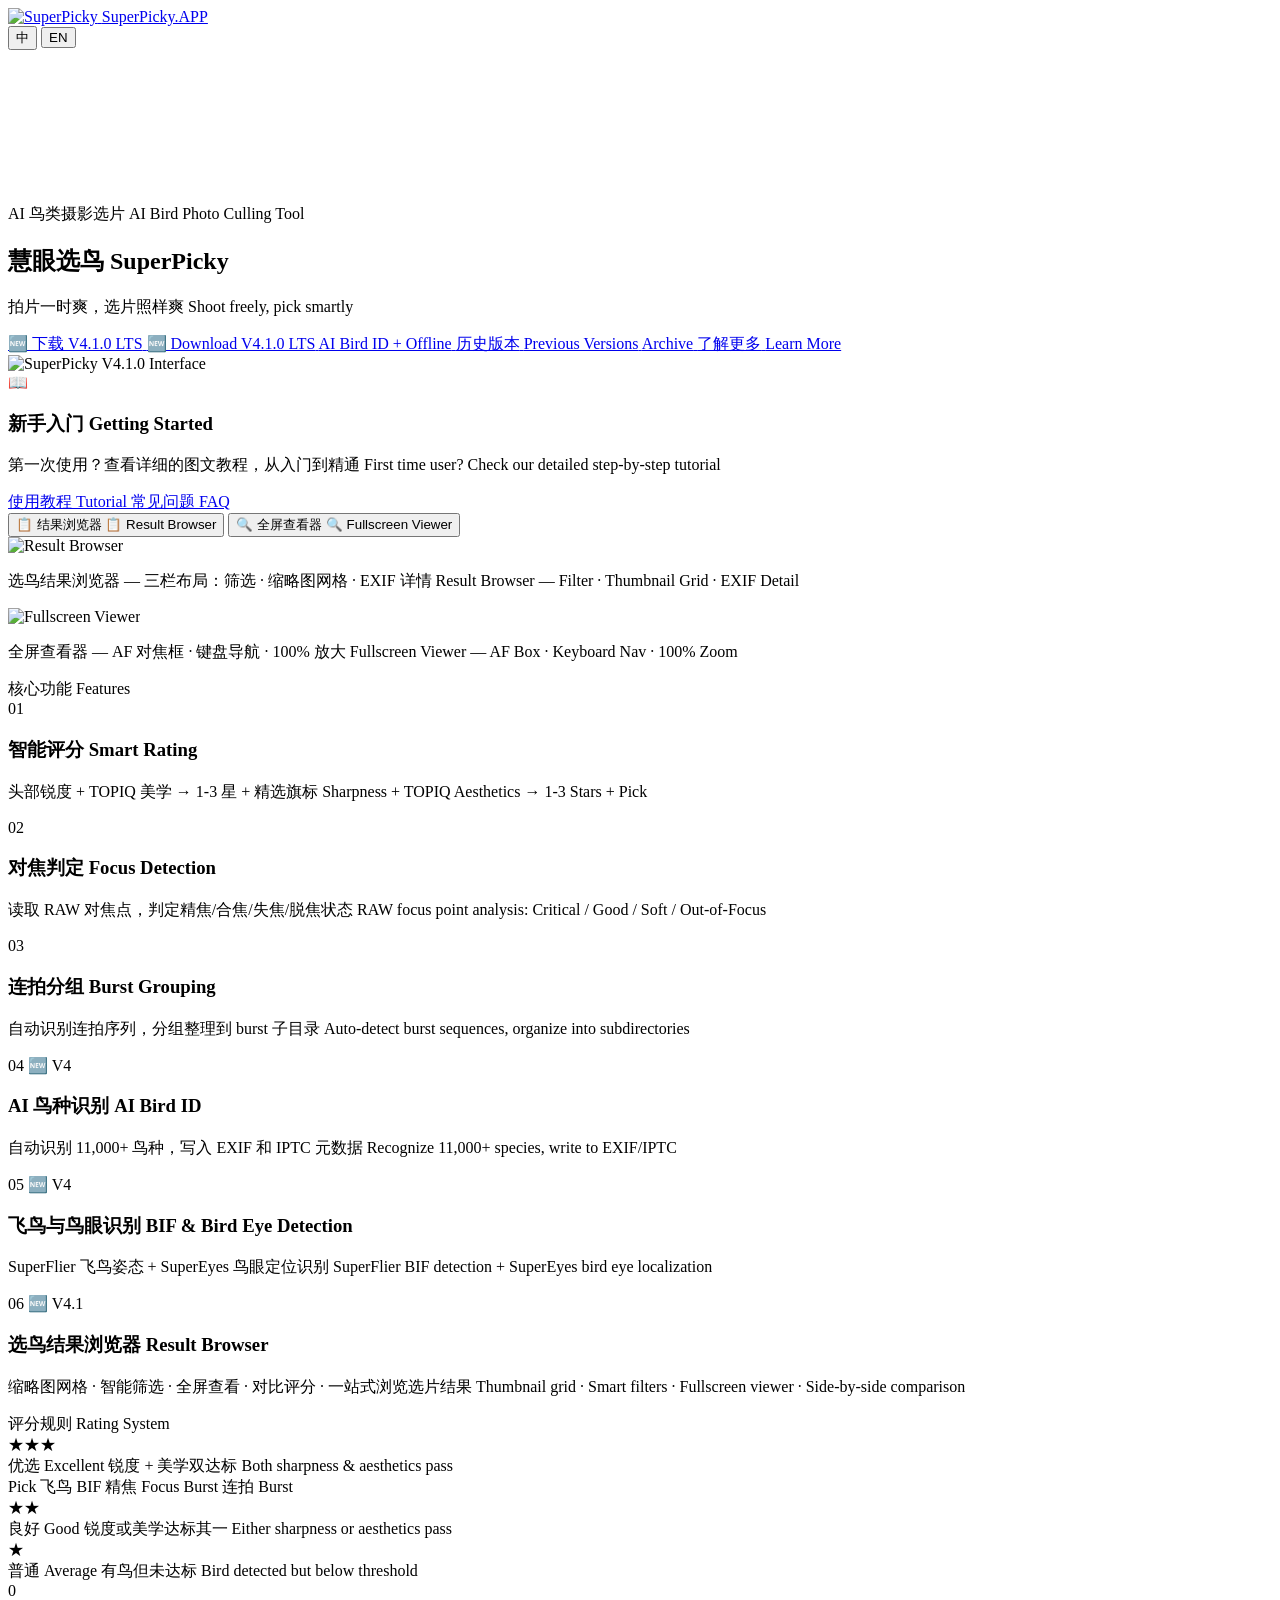
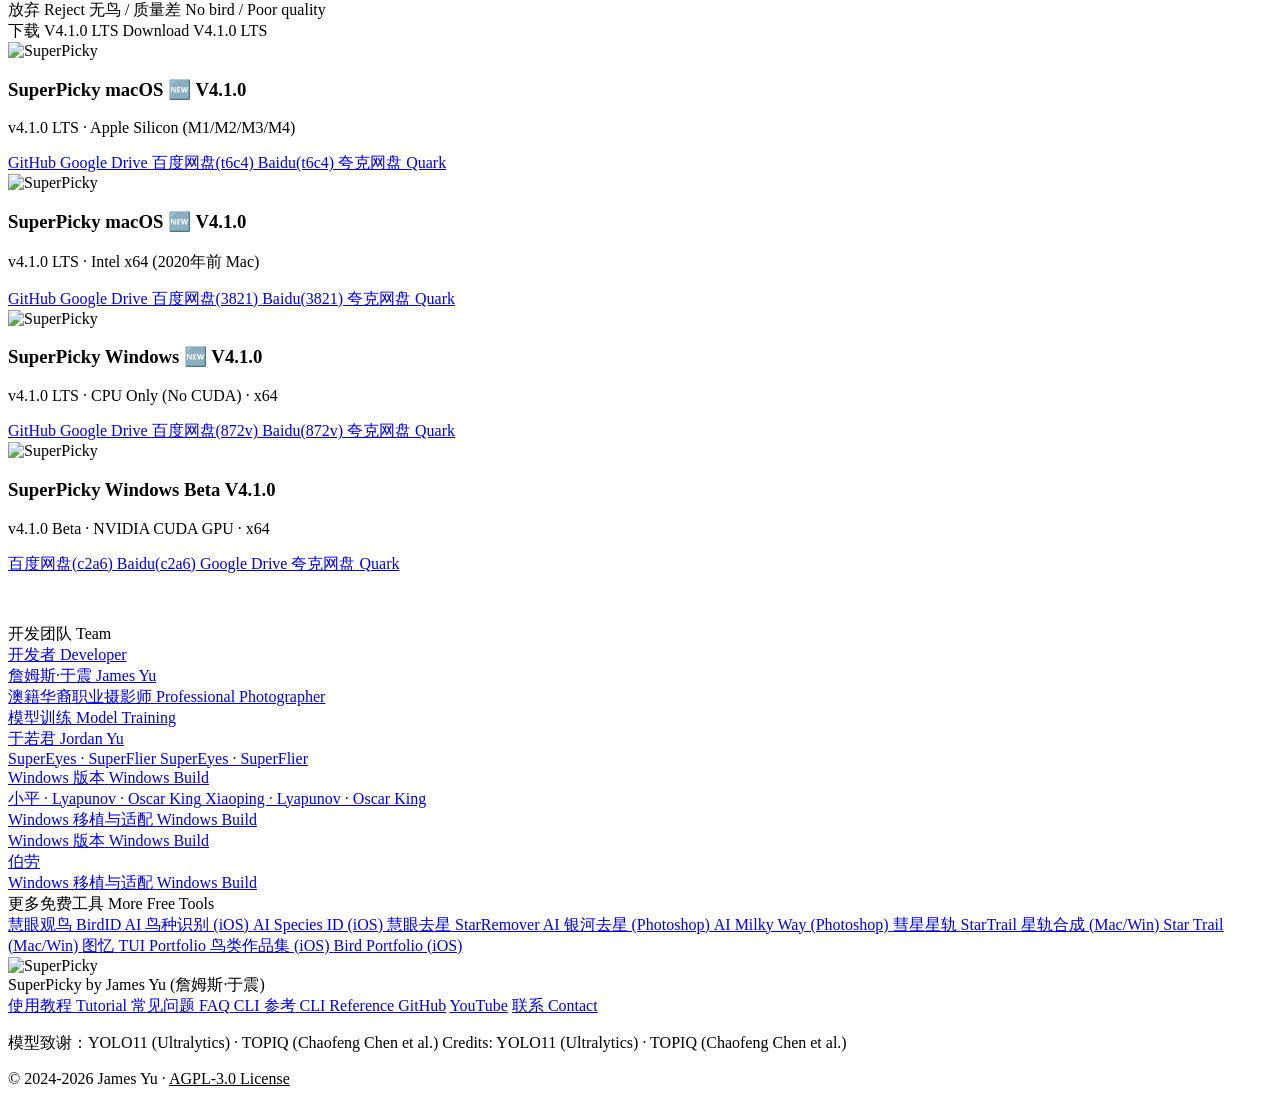
==== commit 0e7bc320: "fix: 修复伯劳团队卡片样式，改为独立卡片" ====
--- a/docs/index.html
+++ b/docs/index.html
@@ -336,18 +336,18 @@
                         </div>
                     </div>
                     <div class="download-links">
-                        <a href="https://github.com/jamesphotography/SuperPicky/releases/download/v4.1.0/SuperPicky_v4.1.0_arm64_8e61afbd.dmg"
+                        <a href="https://github.com/jamesphotography/SuperPicky/releases/download/v4.1.0/SuperPicky_v4.1.0_arm64_c869d64.dmg"
                             class="btn btn-primary" target="_blank">
                             GitHub
                         </a>
-                        <a href="https://drive.google.com/file/d/1dVjJxAJahvxbsgp5z7QX-zgEyz7Q-boB/view?usp=sharing"
+                        <a href="https://drive.google.com/file/d/1odYNFvtYZa8pAO_bYZZCh5FZ6v0ggxFQ"
                             class="btn btn-secondary" target="_blank">
                             Google Drive
                         </a>
-                        <a href="https://pan.baidu.com/s/1QSV7hkvuC65FTEUyF89z6Q?pwd=5t7s" class="btn btn-secondary"
+                        <a href="https://pan.baidu.com/s/1xzex0UrSDiZeWyLuYRSqNg?pwd=t6c4" class="btn btn-secondary"
                             target="_blank">
-                            <span class="lang-cn">百度网盘(5t7s)</span>
-                            <span class="lang-en">Baidu(5t7s)</span>
+                            <span class="lang-cn">百度网盘(t6c4)</span>
+                            <span class="lang-en">Baidu(t6c4)</span>
                         </a>
                         <a href="https://pan.quark.cn/s/625a2dac438a" class="btn btn-secondary" target="_blank">
                             <span class="lang-cn">夸克网盘</span>
@@ -369,18 +369,18 @@
                         </div>
                     </div>
                     <div class="download-links">
-                        <a href="https://github.com/jamesphotography/SuperPicky/releases/download/v4.1.0/SuperPicky_v4.1.0_Intel_8e61afb.dmg"
+                        <a href="https://github.com/jamesphotography/SuperPicky/releases/download/v4.1.0/SuperPicky_v4.1.0_Intel_c869d64.dmg"
                             class="btn btn-primary" target="_blank">
                             GitHub
                         </a>
-                        <a href="https://drive.google.com/file/d/1rSdEcbZcpxtqhF8k064Av5vFXowCpVTz/view?usp=sharing"
+                        <a href="https://drive.google.com/file/d/1dPdCoObVLuxy9ks_sYjbfSR4bI3A-IPD"
                             class="btn btn-secondary" target="_blank">
                             Google Drive
                         </a>
-                        <a href="https://pan.baidu.com/s/1WUsxHypexvaBwOGzkRhxoA?pwd=c3m9" class="btn btn-secondary"
+                        <a href="https://pan.baidu.com/s/1lNz2mBUEee8qqrd95rPJsA?pwd=3821" class="btn btn-secondary"
                             target="_blank">
-                            <span class="lang-cn">百度网盘(c3m9)</span>
-                            <span class="lang-en">Baidu(c3m9)</span>
+                            <span class="lang-cn">百度网盘(3821)</span>
+                            <span class="lang-en">Baidu(3821)</span>
                         </a>
                         <a href="https://pan.quark.cn/s/1b5d87b74059" class="btn btn-secondary" target="_blank">
                             <span class="lang-cn">夸克网盘</span>
@@ -402,18 +402,18 @@
                         </div>
                     </div>
                     <div class="download-links">
-                        <a href="https://github.com/jamesphotography/SuperPicky/releases/download/v4.1.0/SuperPicky_v4.1.0_Win64_CPU_6414482.zip"
+                        <a href="https://github.com/jamesphotography/SuperPicky/releases/download/v4.1.0/SuperPicky_Setup_Win64_4.1.0_242f4be.exe"
                             class="btn btn-primary" target="_blank">
                             GitHub
                         </a>
-                        <a href="https://drive.google.com/file/d/1TlS52C58UXGJq93RdALBFNYlwpPhrb4c/view?usp=sharing"
+                        <a href="https://drive.google.com/file/d/1nTcgQdUqotu04kVkWUZqENnQtn573uzx"
                             class="btn btn-secondary" target="_blank">
                             Google Drive
                         </a>
-                        <a href="https://pan.baidu.com/s/1I4zr6pbjcbgdc676k4LIag?pwd=j88b" class="btn btn-secondary"
+                        <a href="https://pan.baidu.com/s/1dle-dGbKx5_On5cfdaaLXQ?pwd=872v" class="btn btn-secondary"
                             target="_blank">
-                            <span class="lang-cn">百度网盘(j88b)</span>
-                            <span class="lang-en">Baidu(j88b)</span>
+                            <span class="lang-cn">百度网盘(872v)</span>
+                            <span class="lang-en">Baidu(872v)</span>
                         </a>
                         <a href="https://pan.quark.cn/s/1b7016c16f79" class="btn btn-secondary" target="_blank">
                             <span class="lang-cn">夸克网盘</span>
@@ -429,7 +429,7 @@
                             <img src="img/icon.png" alt="SuperPicky">
                         </div>
                         <div class="download-meta">
-                            <h3>SuperPicky <span class="platform-badge">Windows</span> <span class="beta-badge">🆕
+                            <h3>SuperPicky <span class="platform-badge">Windows</span> <span class="beta-badge">Beta
                                     V4.1.0</span></h3>
                             <p class="download-version">v4.1.0 Beta · NVIDIA CUDA GPU · x64</p>
                         </div>
@@ -485,7 +485,7 @@
                         <span class="lang-en">Professional Photographer</span>
                     </div>
                 </a>
-                <a href="https://github.com/jordan-yrj" class="team-card" target="_blank">
+                <a href="https://github.com/triple333sR9" class="team-card" target="_blank">
                     <div class="team-role">
                         <span class="lang-cn">模型训练</span>
                         <span class="lang-en">Model Training</span>
@@ -507,6 +507,19 @@
                     <div class="team-name">
                         <span class="lang-cn">小平 · Lyapunov · Oscar King</span>
                         <span class="lang-en">Xiaoping · Lyapunov · Oscar King</span>
+                    </div>
+                    <div class="team-desc">
+                        <span class="lang-cn">Windows 移植与适配</span>
+                        <span class="lang-en">Windows Build</span>
+                    </div>
+                </a>
+                <a href="https://github.com/yblpoi" class="team-card" target="_blank">
+                    <div class="team-role">
+                        <span class="lang-cn">Windows 版本</span>
+                        <span class="lang-en">Windows Build</span>
+                    </div>
+                    <div class="team-name">
+                        伯劳
                     </div>
                     <div class="team-desc">
                         <span class="lang-cn">Windows 移植与适配</span>
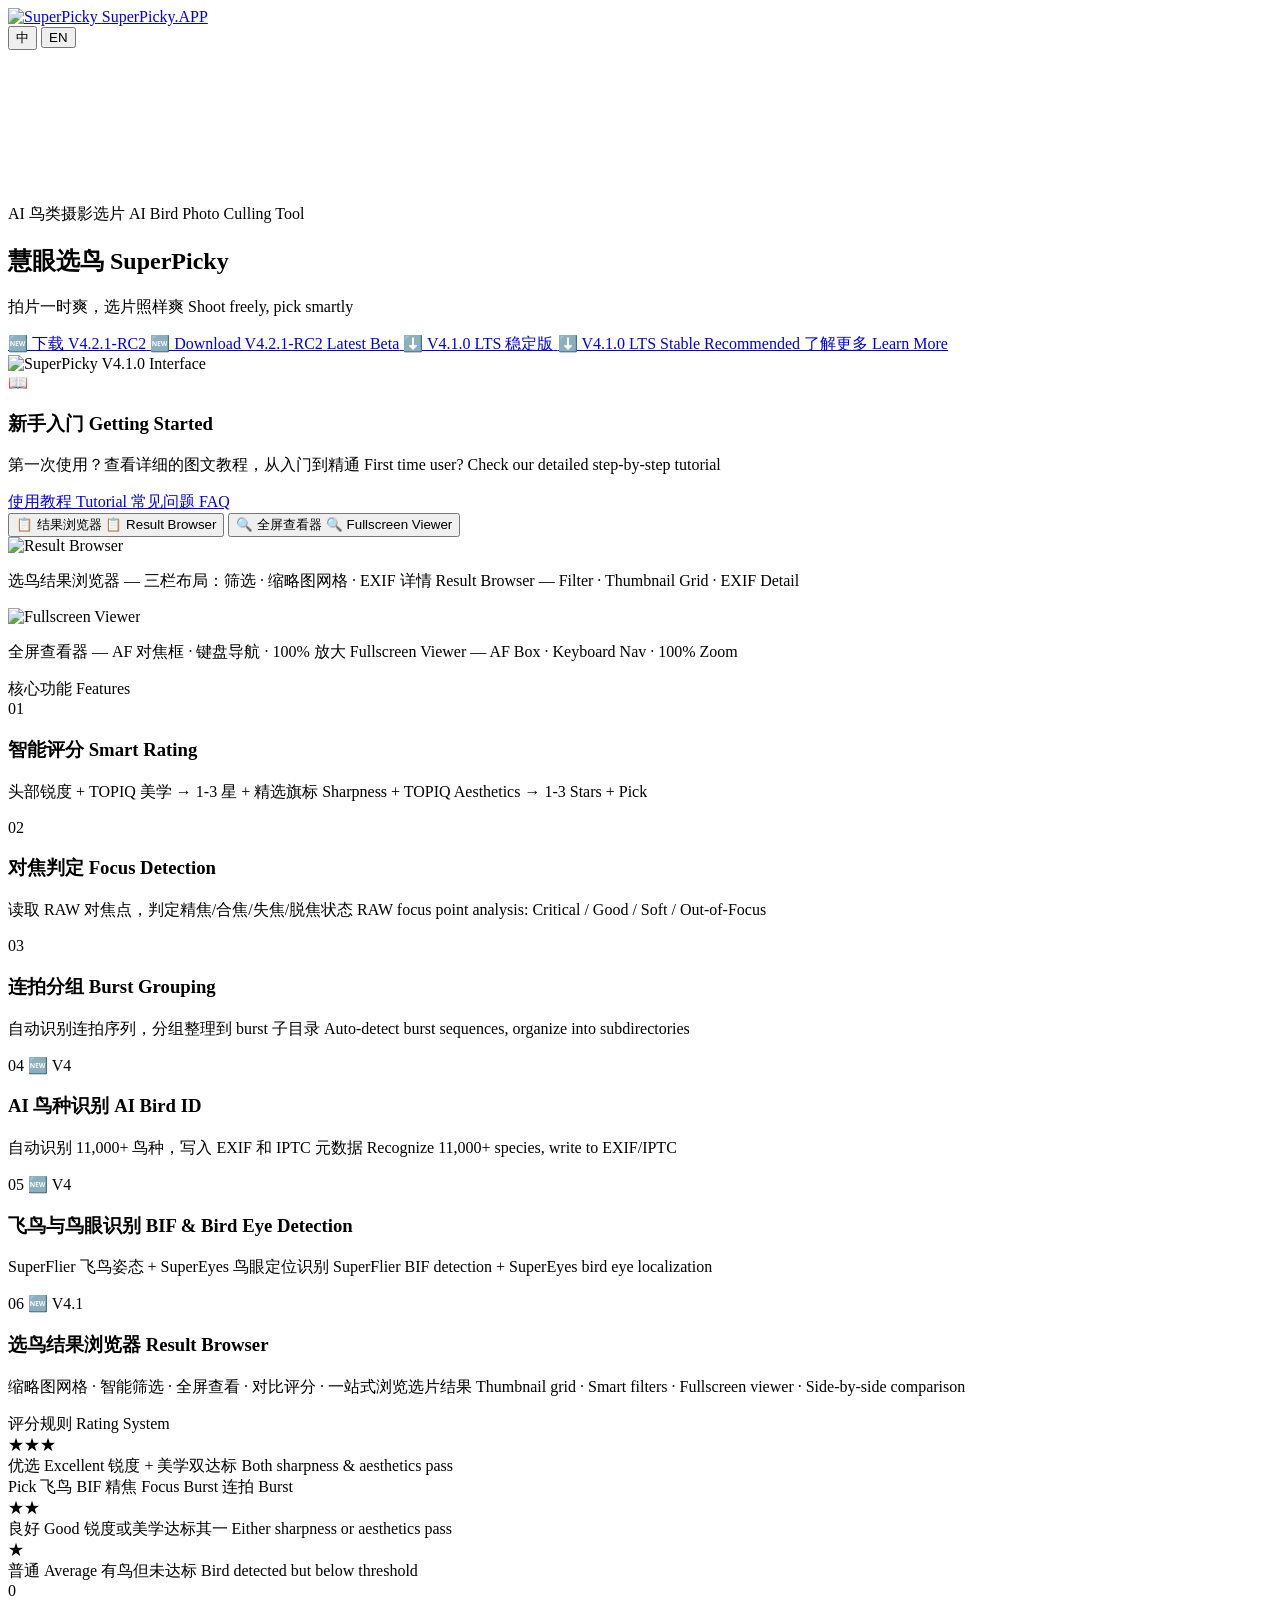
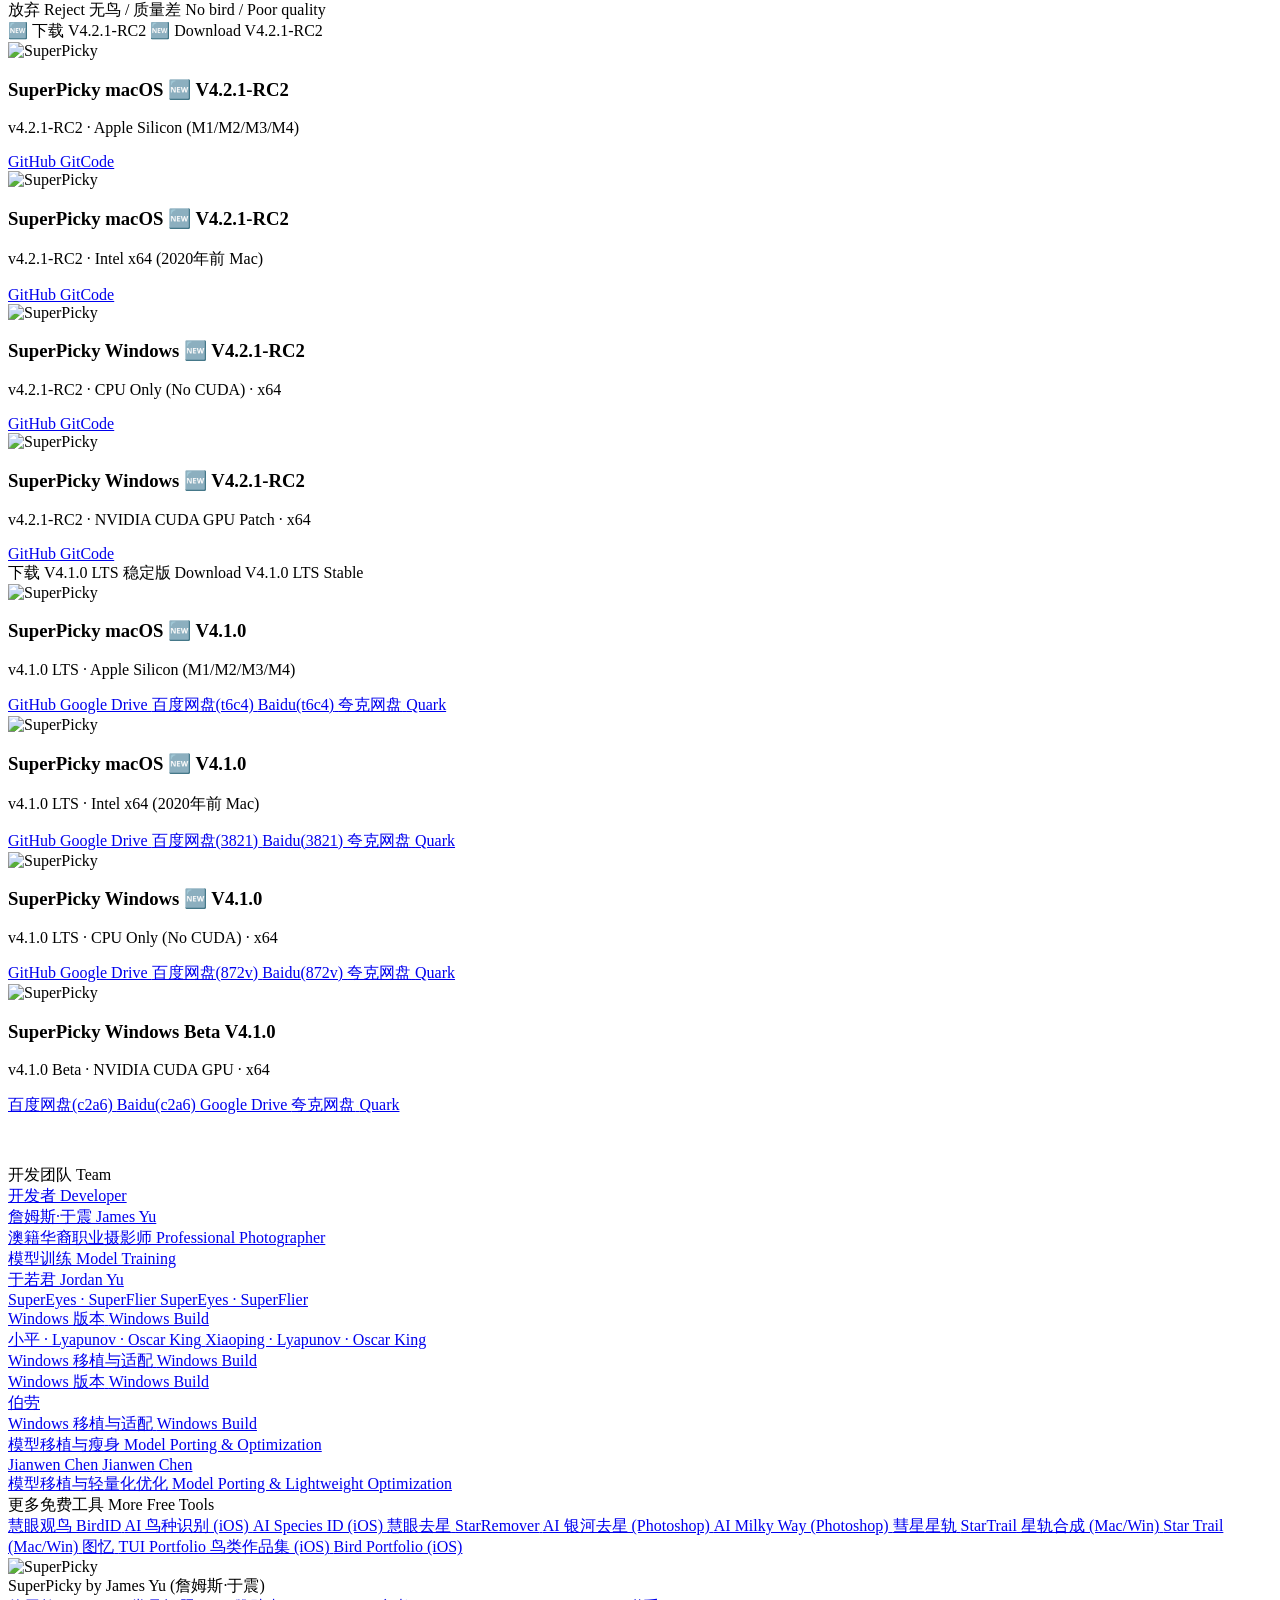
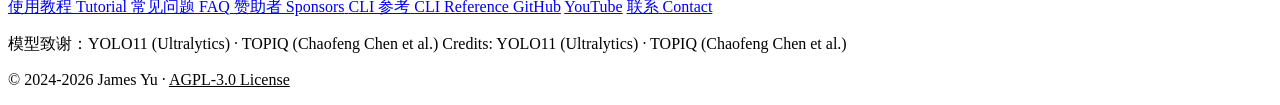
==== commit 265b2206: "docs: add CSS cache-busting query string ?v=20260325 Co-Authored-By: Claude Sonnet 4.6 <noreply@anth" ====
--- a/docs/index.html
+++ b/docs/index.html
@@ -6,7 +6,7 @@
     <meta name="viewport" content="width=device-width, initial-scale=1.0">
     <title>SuperPicky.APP - 慧眼选鸟 | AI Bird Photo Culling Tool</title>
     <meta name="description" content="AI智能鸟类摄影选片工具 - 自动识别、评分、分类。AI-powered bird photo culling tool.">
-    <link rel="stylesheet" href="css/style.css">
+    <link rel="stylesheet" href="css/style.css?v=20260325">
     <link rel="icon" href="img/icon.png" type="image/png">
     <link rel="preconnect" href="https://fonts.googleapis.com">
     <link rel="preconnect" href="https://fonts.gstatic.com" crossorigin>
@@ -55,15 +55,15 @@
             </p>
 
             <div class="hero-cta">
-                <a href="#download" class="btn btn-primary btn-beta">
-                    <span class="lang-cn">🆕 下载 V4.1.0 LTS</span>
-                    <span class="lang-en">🆕 Download V4.1.0 LTS</span>
-                    <span class="btn-version">AI Bird ID + Offline</span>
-                </a>
-                <a href="downloads.html" class="btn btn-secondary">
-                    <span class="lang-cn">历史版本</span>
-                    <span class="lang-en">Previous Versions</span>
-                    <span class="btn-version">Archive</span>
+                <a href="#download-beta" class="btn btn-primary btn-beta">
+                    <span class="lang-cn">🆕 下载 V4.2.1-RC2</span>
+                    <span class="lang-en">🆕 Download V4.2.1-RC2</span>
+                    <span class="btn-version">Latest Beta</span>
+                </a>
+                <a href="#download" class="btn btn-secondary">
+                    <span class="lang-cn">⬇️ V4.1.0 LTS 稳定版</span>
+                    <span class="lang-en">⬇️ V4.1.0 LTS Stable</span>
+                    <span class="btn-version">Recommended</span>
                 </a>
                 <a href="#features" class="btn btn-ghost">
                     <span class="lang-cn">了解更多</span>
@@ -97,7 +97,7 @@
                     </p>
                 </div>
                 <div class="faq-help-buttons">
-                    <a href="tutorial.html" class="btn btn-primary">
+                    <a href="tutorial-4.2.1.html" class="btn btn-primary">
                         <span class="lang-cn">使用教程</span>
                         <span class="lang-en">Tutorial</span>
                     </a>
@@ -312,13 +312,122 @@
         </div>
     </section>
 
+    <!-- Beta Download Section -->
+    <section class="download-section" id="download-beta">
+        <div class="container">
+            <div class="section-header">
+                <span class="section-label">
+                    <span class="lang-cn">🆕 下载 V4.2.1-RC2</span>
+                    <span class="lang-en">🆕 Download V4.2.1-RC2</span>
+                </span>
+            </div>
+            <div class="download-cards">
+                <!-- Mac ARM64 V4.2.1-RC2 -->
+                <div class="download-card featured">
+                    <div class="download-info">
+                        <div class="download-icon">
+                            <img src="img/icon.png" alt="SuperPicky">
+                        </div>
+                        <div class="download-meta">
+                            <h3>SuperPicky <span class="platform-badge">macOS</span> <span class="beta-badge">🆕 V4.2.1-RC2</span></h3>
+                            <p class="download-version">v4.2.1-RC2 · Apple Silicon (M1/M2/M3/M4)</p>
+                        </div>
+                    </div>
+                    <div class="download-links">
+                        <a href="https://github.com/jamesphotography/SuperPicky/releases/download/v4.2.1-RC2/SuperPicky_v4.2.1-beta_arm64_be2f41a3.dmg"
+                            class="btn btn-primary" target="_blank">
+                            GitHub
+                        </a>
+                        <a href="https://gitcode.com/Jamesphotography/SuperPicky/releases/download/v4.2.1-RC2/SuperPicky_v4.2.1-beta_arm64_be2f41a3.dmg"
+                            class="btn btn-secondary" target="_blank">
+                            GitCode
+                        </a>
+                    </div>
+                </div>
+
+                <!-- Mac Intel V4.2.1-RC2 -->
+                <div class="download-card">
+                    <div class="download-info">
+                        <div class="download-icon">
+                            <img src="img/icon.png" alt="SuperPicky">
+                        </div>
+                        <div class="download-meta">
+                            <h3>SuperPicky <span class="platform-badge">macOS</span> <span class="beta-badge">🆕 V4.2.1-RC2</span></h3>
+                            <p class="download-version">v4.2.1-RC2 · Intel x64 (2020年前 Mac)</p>
+                        </div>
+                    </div>
+                    <div class="download-links">
+                        <a href="https://github.com/jamesphotography/SuperPicky/releases/download/v4.2.1-RC2/SuperPicky_v4.2.1-beta_Intel_be2f41a3.dmg"
+                            class="btn btn-primary" target="_blank">
+                            GitHub
+                        </a>
+                        <a href="https://gitcode.com/Jamesphotography/SuperPicky/releases/download/v4.2.1-RC2/SuperPicky_v4.2.1-beta_Intel_be2f41a3.dmg"
+                            class="btn btn-secondary" target="_blank">
+                            GitCode
+                        </a>
+                    </div>
+                </div>
+
+                <!-- Windows CPU V4.2.1-RC2 -->
+                <div class="download-card windows">
+                    <div class="download-info">
+                        <div class="download-icon">
+                            <img src="img/icon.png" alt="SuperPicky">
+                        </div>
+                        <div class="download-meta">
+                            <h3>SuperPicky <span class="platform-badge">Windows</span> <span class="beta-badge">🆕 V4.2.1-RC2</span></h3>
+                            <p class="download-version">v4.2.1-RC2 · CPU Only (No CUDA) · x64</p>
+                        </div>
+                    </div>
+                    <div class="download-links">
+                        <a href="https://github.com/jamesphotography/SuperPicky/releases/download/v4.2.1-RC2/SuperPicky_Win64_4.2.1-beta_be2f41a_cpu.zip"
+                            class="btn btn-primary" target="_blank">
+                            GitHub
+                        </a>
+                        <a href="https://gitcode.com/Jamesphotography/SuperPicky/releases/download/v4.2.1-RC2/SuperPicky_Win64_4.2.1-beta_be2f41a_cpu.zip"
+                            class="btn btn-secondary" target="_blank">
+                            GitCode
+                        </a>
+                    </div>
+                </div>
+
+                <!-- Windows CUDA V4.2.1-RC2 -->
+                <div class="download-card windows">
+                    <div class="download-info">
+                        <div class="download-icon">
+                            <img src="img/icon.png" alt="SuperPicky">
+                        </div>
+                        <div class="download-meta">
+                            <h3>SuperPicky <span class="platform-badge">Windows</span> <span class="beta-badge">🆕 V4.2.1-RC2</span></h3>
+                            <p class="download-version">v4.2.1-RC2 · NVIDIA CUDA GPU Patch · x64</p>
+                        </div>
+                    </div>
+                    <div class="download-links">
+                        <a href="https://github.com/jamesphotography/SuperPicky/releases/download/v4.2.1-RC2/SuperPicky_Win64_4.2.1-beta_be2f41a_cuda_patch.zip"
+                            class="btn btn-primary btn-tooltip"
+                            data-tooltip-cn="⚠️ 须先安装 CPU 版本" data-tooltip-en="⚠️ Install CPU version first"
+                            target="_blank">
+                            GitHub
+                        </a>
+                        <a href="https://gitcode.com/Jamesphotography/SuperPicky/releases/download/v4.2.1-RC2/SuperPicky_Win64_4.2.1-beta_be2f41a_cuda_patch.zip"
+                            class="btn btn-secondary btn-tooltip"
+                            data-tooltip-cn="⚠️ 须先安装 CPU 版本" data-tooltip-en="⚠️ Install CPU version first"
+                            target="_blank">
+                            GitCode
+                        </a>
+                    </div>
+                </div>
+            </div>
+        </div>
+    </section>
+
     <!-- Download Section -->
     <section class="download-section" id="download">
         <div class="container">
             <div class="section-header">
                 <span class="section-label">
-                    <span class="lang-cn">下载 V4.1.0 LTS</span>
-                    <span class="lang-en">Download V4.1.0 LTS</span>
+                    <span class="lang-cn">下载 V4.1.0 LTS 稳定版</span>
+                    <span class="lang-en">Download V4.1.0 LTS Stable</span>
                 </span>
             </div>
 
@@ -524,6 +633,20 @@
                     <div class="team-desc">
                         <span class="lang-cn">Windows 移植与适配</span>
                         <span class="lang-en">Windows Build</span>
+                    </div>
+                </a>
+                <a href="https://github.com/jcchan23" class="team-card" target="_blank">
+                    <div class="team-role">
+                        <span class="lang-cn">模型移植与瘦身</span>
+                        <span class="lang-en">Model Porting & Optimization</span>
+                    </div>
+                    <div class="team-name">
+                        <span class="lang-cn">Jianwen Chen</span>
+                        <span class="lang-en">Jianwen Chen</span>
+                    </div>
+                    <div class="team-desc">
+                        <span class="lang-cn">模型移植与轻量化优化</span>
+                        <span class="lang-en">Model Porting & Lightweight Optimization</span>
                     </div>
                 </a>
             </div>
@@ -597,13 +720,17 @@
                     </div>
                 </div>
                 <div class="footer-links">
-                    <a href="tutorial.html">
+                    <a href="tutorial-4.2.1.html">
                         <span class="lang-cn">使用教程</span>
                         <span class="lang-en">Tutorial</span>
                     </a>
                     <a href="faq.html">
                         <span class="lang-cn">常见问题</span>
                         <span class="lang-en">FAQ</span>
+                    </a>
+                    <a href="sponsors.html">
+                        <span class="lang-cn">赞助者</span>
+                        <span class="lang-en">Sponsors</span>
                     </a>
                     <a href="cli-reference.md">
                         <span class="lang-cn">CLI 参考</span>
@@ -802,4 +929,4 @@
     </script>
 </body>
 
-</html>+</html>
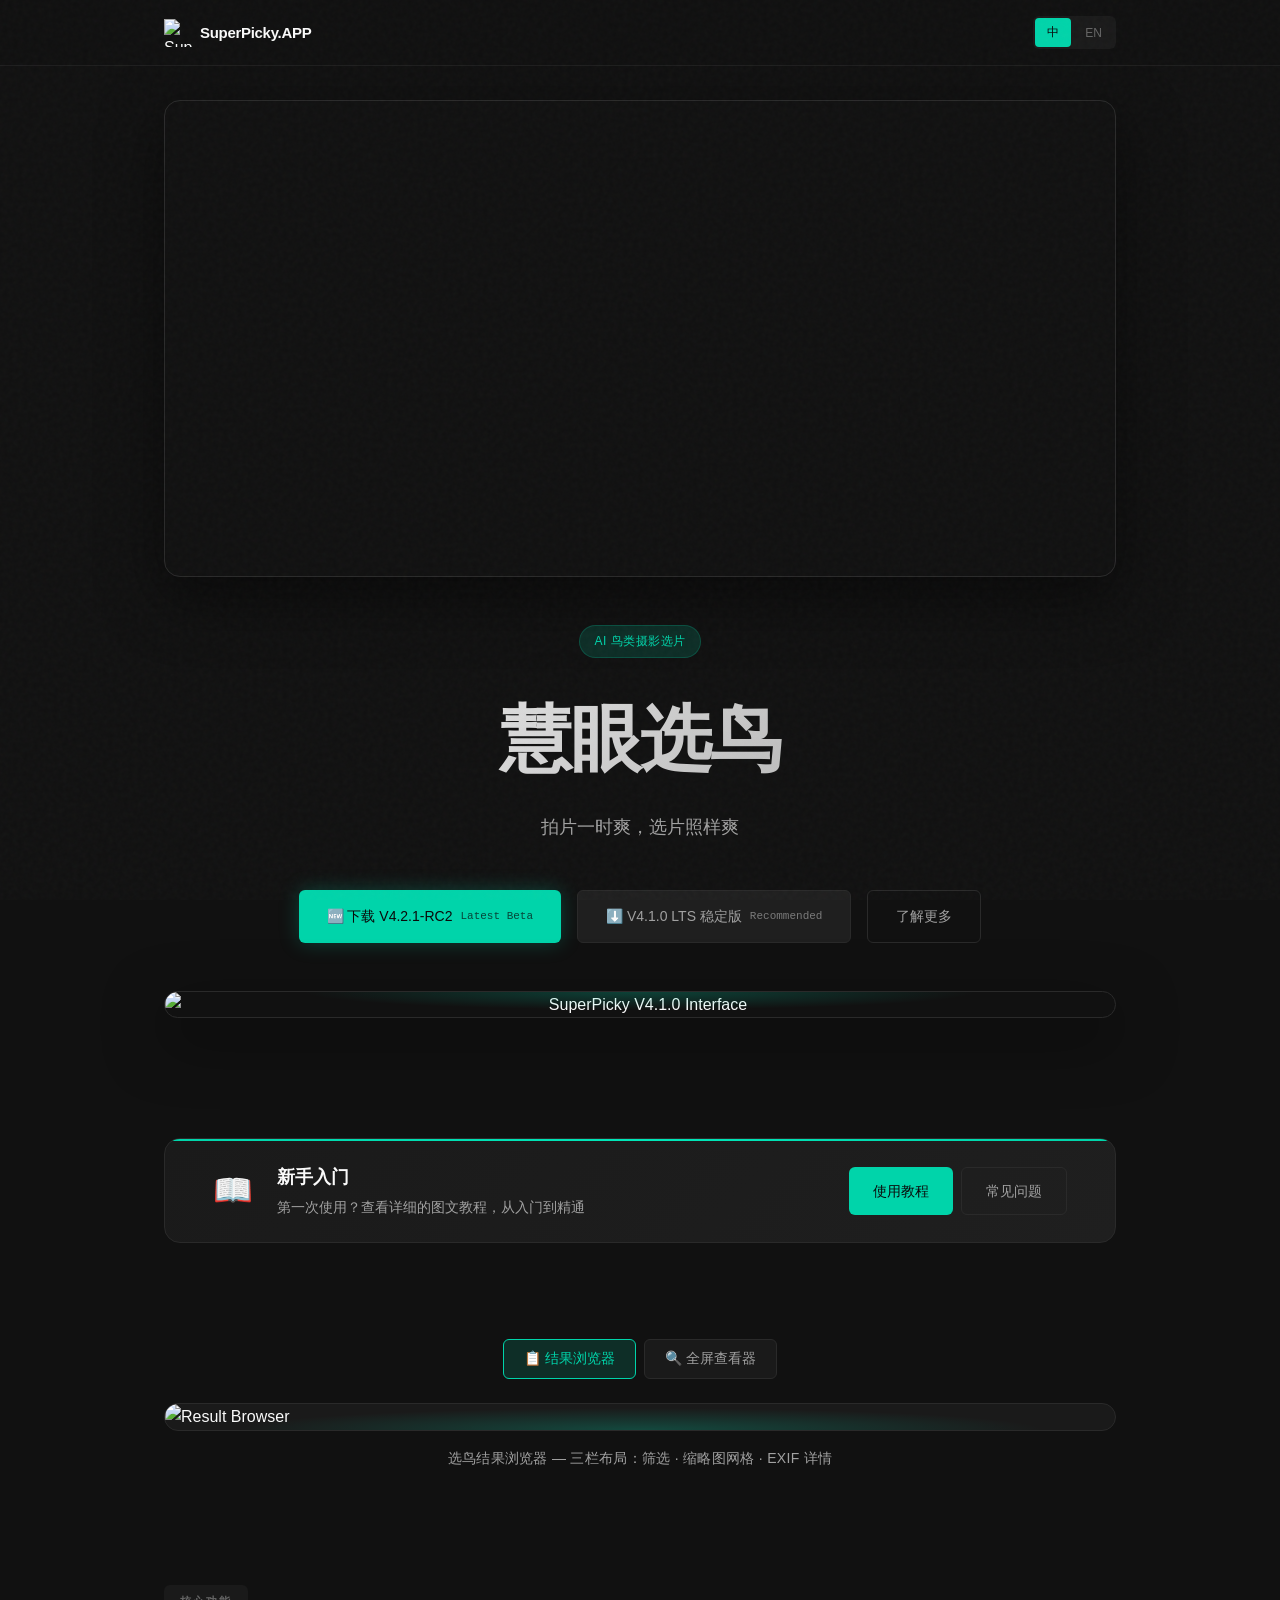
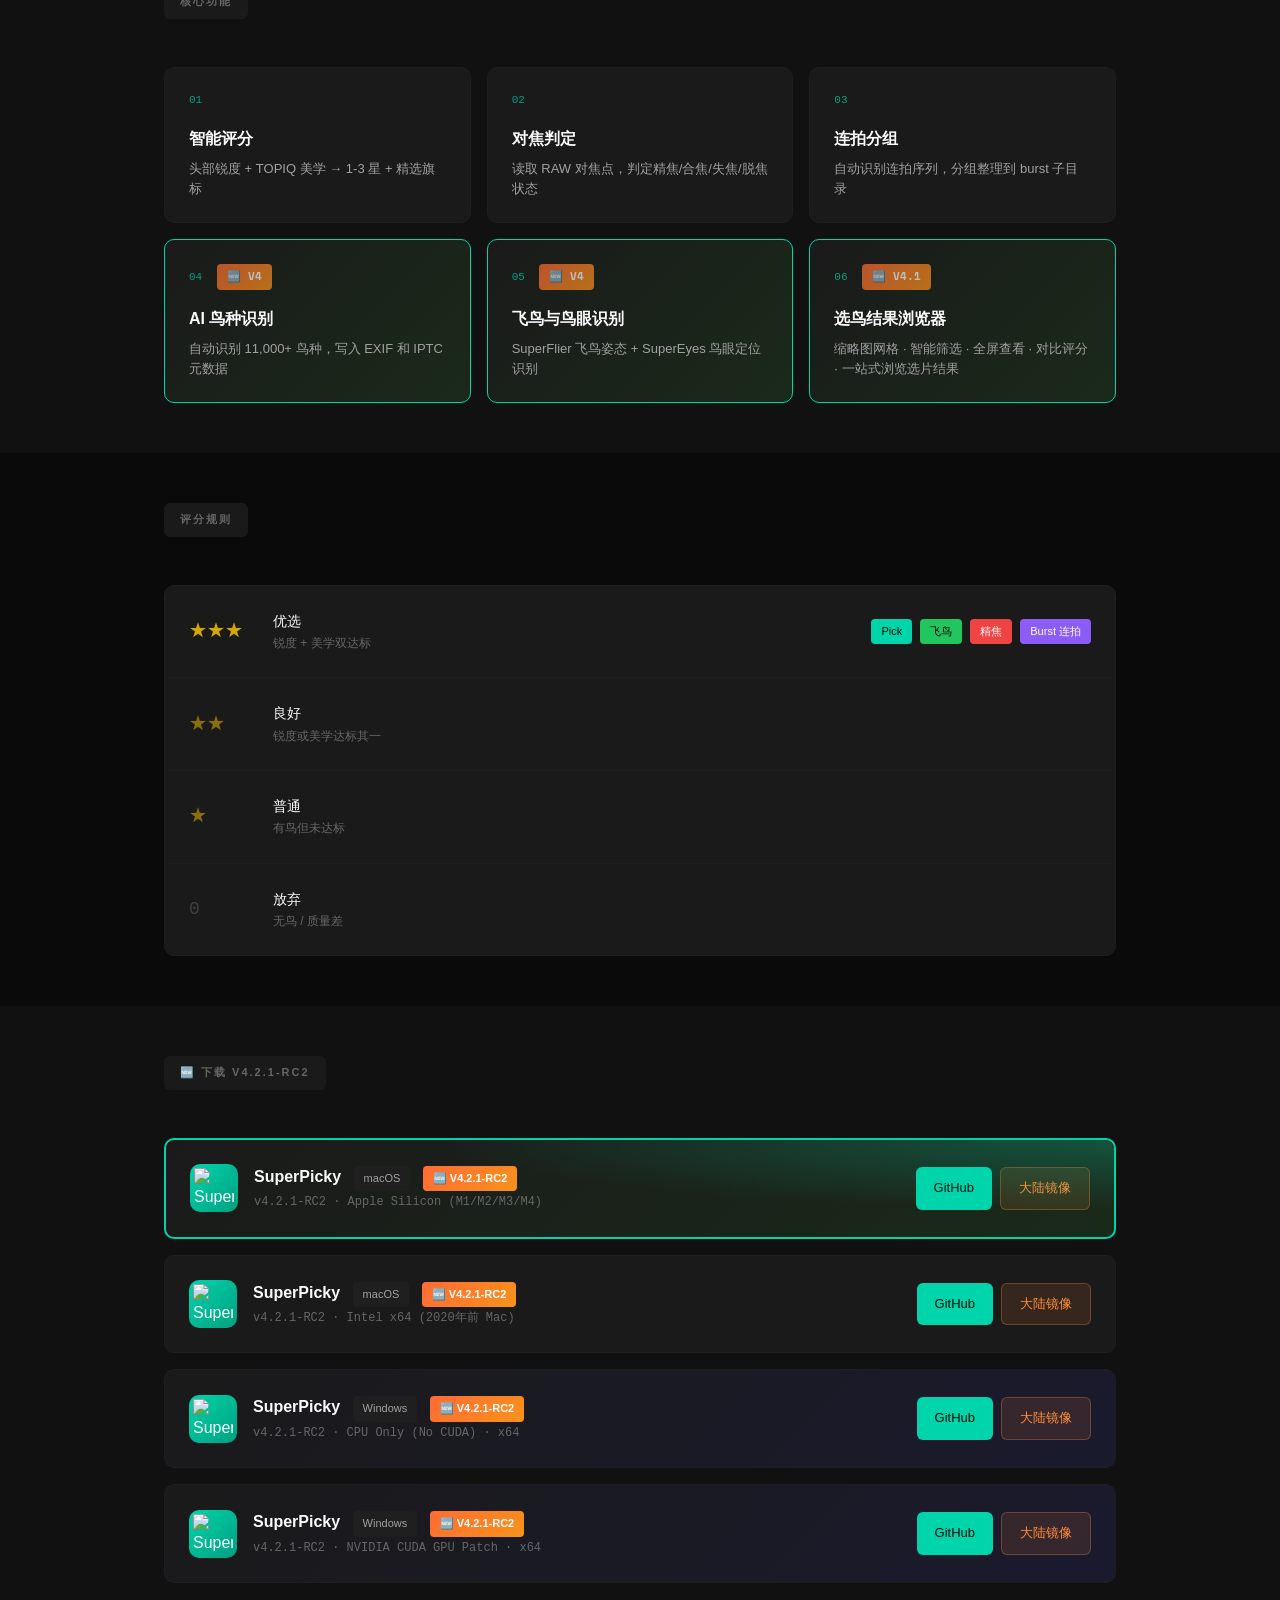
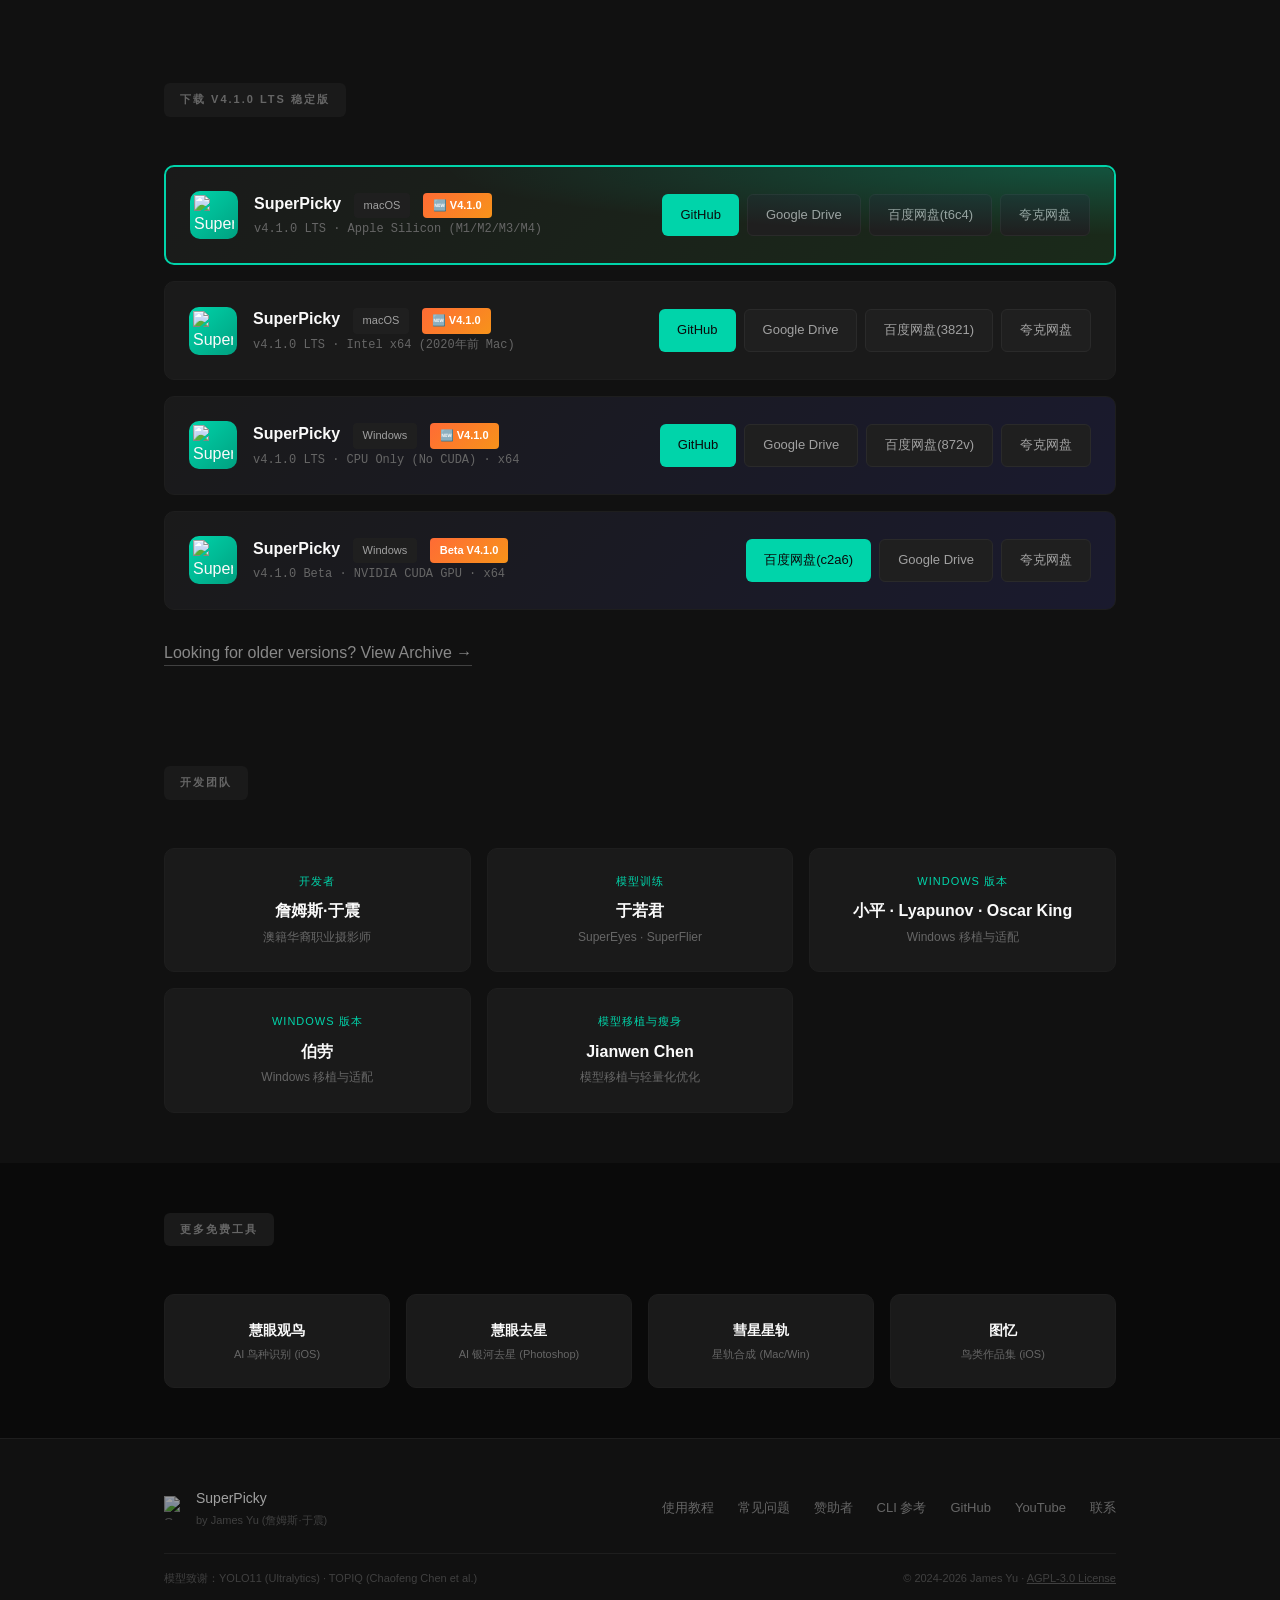
==== commit d7363296: "docs: add btn-mirror highlight style for 大陆镜像/GitCode buttons Co-Authored-By: Claude Sonnet 4.6 <nor" ====
--- a/docs/index.html
+++ b/docs/index.html
@@ -339,8 +339,8 @@
                             GitHub
                         </a>
                         <a href="https://gitcode.com/Jamesphotography/SuperPicky/releases/download/v4.2.1-RC2/SuperPicky_v4.2.1-beta_arm64_be2f41a3.dmg"
-                            class="btn btn-secondary" target="_blank">
-                            GitCode
+                            class="btn btn-mirror" target="_blank">
+                            <span class="lang-cn">大陆镜像</span><span class="lang-en">GitCode</span>
                         </a>
                     </div>
                 </div>
@@ -362,8 +362,8 @@
                             GitHub
                         </a>
                         <a href="https://gitcode.com/Jamesphotography/SuperPicky/releases/download/v4.2.1-RC2/SuperPicky_v4.2.1-beta_Intel_be2f41a3.dmg"
-                            class="btn btn-secondary" target="_blank">
-                            GitCode
+                            class="btn btn-mirror" target="_blank">
+                            <span class="lang-cn">大陆镜像</span><span class="lang-en">GitCode</span>
                         </a>
                     </div>
                 </div>
@@ -385,8 +385,8 @@
                             GitHub
                         </a>
                         <a href="https://gitcode.com/Jamesphotography/SuperPicky/releases/download/v4.2.1-RC2/SuperPicky_Win64_4.2.1-beta_be2f41a_cpu.zip"
-                            class="btn btn-secondary" target="_blank">
-                            GitCode
+                            class="btn btn-mirror" target="_blank">
+                            <span class="lang-cn">大陆镜像</span><span class="lang-en">GitCode</span>
                         </a>
                     </div>
                 </div>
@@ -410,10 +410,10 @@
                             GitHub
                         </a>
                         <a href="https://gitcode.com/Jamesphotography/SuperPicky/releases/download/v4.2.1-RC2/SuperPicky_Win64_4.2.1-beta_be2f41a_cuda_patch.zip"
-                            class="btn btn-secondary btn-tooltip"
+                            class="btn btn-mirror btn-tooltip"
                             data-tooltip-cn="⚠️ 须先安装 CPU 版本" data-tooltip-en="⚠️ Install CPU version first"
                             target="_blank">
-                            GitCode
+                            <span class="lang-cn">大陆镜像</span><span class="lang-en">GitCode</span>
                         </a>
                     </div>
                 </div>
--- a/docs/css/style.css
+++ b/docs/css/style.css
@@ -0,0 +1,2518 @@
+/* ==========================================
+   SuperPicky - Official Website
+   Minimalist Design System
+   Matching App UI (ui/styles.py)
+   ========================================== */
+
+/* === CSS Variables === */
+:root {
+    /* Backgrounds - matching app */
+    --bg-void: #0a0a0a;
+    --bg-primary: #111111;
+    --bg-elevated: #1a1a1a;
+    --bg-card: #1f1f1f;
+    --bg-input: #262626;
+
+    /* Text hierarchy */
+    --text-primary: #fafafa;
+    --text-secondary: #a1a1a1;
+    --text-tertiary: #666666;
+    --text-muted: #404040;
+
+    /* Accent - elegant teal */
+    --accent: #00d4aa;
+    --accent-dim: rgba(0, 212, 170, 0.15);
+    --accent-glow: rgba(0, 212, 170, 0.25);
+
+    /* Status colors */
+    --star-gold: #d4a800;
+    --success: #22c55e;
+
+    /* Borders */
+    --border: #2a2a2a;
+    --border-subtle: #1e1e1e;
+
+    /* Spacing */
+    --space-xs: 4px;
+    --space-sm: 8px;
+    --space-md: 16px;
+    --space-lg: 24px;
+    --space-xl: 48px;
+    --space-2xl: 50px;
+
+    /* Border radius - matching app */
+    --radius-sm: 6px;
+    --radius-md: 10px;
+    --radius-lg: 16px;
+
+    /* Fonts - matching app */
+    --font-sans: "PingFang SC", "Microsoft YaHei", "Noto Sans CJK SC", -apple-system, sans-serif;
+    --font-mono: "Space Mono", "Menlo", "Monaco", monospace;
+}
+
+/* === Reset === */
+*,
+*::before,
+*::after {
+    margin: 0;
+    padding: 0;
+    box-sizing: border-box;
+}
+
+html {
+    scroll-behavior: smooth;
+}
+
+body {
+    font-family: var(--font-sans);
+    background-color: var(--bg-primary);
+    color: var(--text-primary);
+    line-height: 1.6;
+    -webkit-font-smoothing: antialiased;
+    -moz-osx-font-smoothing: grayscale;
+}
+
+/* === Grain Texture Overlay === */
+.grain {
+    position: fixed;
+    top: 0;
+    left: 0;
+    width: 100%;
+    height: 100%;
+    pointer-events: none;
+    z-index: 9999;
+    opacity: 0.03;
+    background-image: url("data:image/svg+xml,%3Csvg viewBox='0 0 200 200' xmlns='http://www.w3.org/2000/svg'%3E%3Cfilter id='noise'%3E%3CfeTurbulence type='fractalNoise' baseFrequency='0.9' numOctaves='4' stitchTiles='stitch'/%3E%3C/filter%3E%3Crect width='100%' height='100%' filter='url(%23noise)'/%3E%3C/svg%3E");
+}
+
+/* === Container === */
+.container {
+    max-width: 1000px;
+    margin: 0 auto;
+    padding: 0 var(--space-lg);
+}
+
+/* === Header === */
+header {
+    position: fixed;
+    top: 0;
+    left: 0;
+    right: 0;
+    z-index: 1000;
+    background: rgba(17, 17, 17, 0.85);
+    backdrop-filter: blur(20px);
+    -webkit-backdrop-filter: blur(20px);
+    border-bottom: 1px solid var(--border-subtle);
+}
+
+.header-inner {
+    display: flex;
+    justify-content: space-between;
+    align-items: center;
+    padding: var(--space-md) var(--space-lg);
+    max-width: 1000px;
+    margin: 0 auto;
+}
+
+.logo {
+    display: flex;
+    align-items: center;
+    gap: var(--space-sm);
+    text-decoration: none;
+    color: var(--text-primary);
+    transition: opacity 0.2s;
+}
+
+.logo:hover {
+    opacity: 0.8;
+}
+
+.logo img {
+    width: 28px;
+    height: 28px;
+}
+
+.logo span {
+    font-size: 15px;
+    font-weight: 600;
+    letter-spacing: -0.3px;
+}
+
+.lang-switch {
+    display: flex;
+    gap: 2px;
+    background: var(--bg-elevated);
+    border-radius: var(--radius-sm);
+    padding: 2px;
+}
+
+.lang-btn {
+    padding: 6px 12px;
+    background: transparent;
+    border: none;
+    color: var(--text-tertiary);
+    font-size: 12px;
+    font-weight: 500;
+    border-radius: 4px;
+    cursor: pointer;
+    transition: all 0.2s;
+}
+
+.lang-btn.active {
+    background: var(--accent);
+    color: var(--bg-void);
+}
+
+.lang-btn:hover:not(.active) {
+    color: var(--text-secondary);
+}
+
+/* === Hero Section === */
+.hero {
+    padding: 100px 0 var(--space-xl);
+    text-align: center;
+}
+
+/* Hero Video */
+.hero-video {
+    margin-bottom: var(--space-xl);
+    border-radius: var(--radius-lg);
+    overflow: hidden;
+    border: 1px solid var(--border);
+    box-shadow: 0 20px 60px rgba(0, 0, 0, 0.5);
+}
+
+.hero-video video {
+    width: 100%;
+    display: block;
+}
+
+.hero-badge {
+    display: inline-block;
+    padding: 6px 14px;
+    background: var(--accent-dim);
+    border: 1px solid rgba(0, 212, 170, 0.2);
+    border-radius: 20px;
+    font-size: 12px;
+    color: var(--accent);
+    margin-bottom: var(--space-lg);
+    letter-spacing: 0.5px;
+}
+
+.hero h1 {
+    font-size: clamp(48px, 10vw, 72px);
+    font-weight: 700;
+    letter-spacing: -2px;
+    margin-bottom: var(--space-md);
+    background: linear-gradient(135deg, var(--text-primary) 0%, var(--text-secondary) 100%);
+    -webkit-background-clip: text;
+    -webkit-text-fill-color: transparent;
+    background-clip: text;
+}
+
+.tagline {
+    font-size: 18px;
+    color: var(--text-secondary);
+    margin-bottom: var(--space-xl);
+    font-weight: 400;
+}
+
+.hero-cta {
+    display: flex;
+    gap: var(--space-md);
+    justify-content: center;
+    flex-wrap: wrap;
+}
+
+/* === Buttons === */
+.btn {
+    display: inline-flex;
+    align-items: center;
+    gap: var(--space-sm);
+    padding: 14px 28px;
+    border-radius: var(--radius-sm);
+    font-size: 14px;
+    font-weight: 500;
+    text-decoration: none;
+    transition: all 0.2s ease;
+    border: none;
+    cursor: pointer;
+}
+
+.btn-primary {
+    background: var(--accent);
+    color: var(--bg-void);
+}
+
+.btn-primary:hover {
+    background: #00e6b8;
+    transform: translateY(-2px);
+    box-shadow: 0 8px 24px var(--accent-glow);
+}
+
+.btn-version {
+    font-size: 11px;
+    opacity: 0.7;
+    font-family: var(--font-mono);
+}
+
+.btn-ghost {
+    background: transparent;
+    color: var(--text-secondary);
+    border: 1px solid var(--border);
+}
+
+.btn-ghost:hover {
+    color: var(--text-primary);
+    border-color: var(--text-tertiary);
+}
+
+.btn-secondary {
+    background: var(--bg-card);
+    color: var(--text-secondary);
+    border: 1px solid var(--border);
+}
+
+.btn-secondary:hover {
+    color: var(--text-primary);
+    border-color: var(--text-tertiary);
+}
+
+.btn-mirror {
+    background: rgba(255, 140, 60, 0.12);
+    color: #ff8c3c;
+    border: 1px solid rgba(255, 140, 60, 0.3);
+}
+
+.btn-mirror:hover {
+    background: rgba(255, 140, 60, 0.2);
+    color: #ffaa66;
+    border-color: rgba(255, 140, 60, 0.6);
+    transform: translateY(-2px);
+    box-shadow: 0 8px 24px rgba(255, 140, 60, 0.15);
+}
+
+.btn-beta {
+    animation: beta-pulse 2s ease-in-out infinite;
+    box-shadow: 0 0 20px var(--accent-glow);
+}
+
+/* Tooltip */
+.btn-tooltip {
+    position: relative;
+}
+
+[data-lang="cn"] .btn-tooltip::after {
+    content: attr(data-tooltip-cn);
+}
+
+[data-lang="en"] .btn-tooltip::after {
+    content: attr(data-tooltip-en);
+}
+
+.btn-tooltip::after {
+    position: absolute;
+    bottom: calc(100% + 10px);
+    left: 50%;
+    transform: translateX(-50%);
+    background: rgba(20, 20, 20, 0.95);
+    color: #fafafa;
+    font-size: 12px;
+    font-family: var(--font-mono);
+    line-height: 1.5;
+    white-space: nowrap;
+    padding: 8px 12px;
+    border-radius: var(--radius-sm);
+    border: 1px solid rgba(255, 255, 255, 0.1);
+    pointer-events: none;
+    opacity: 0;
+    transition: opacity 0.2s ease, transform 0.2s ease;
+    transform: translateX(-50%) translateY(4px);
+    z-index: 100;
+    box-shadow: 0 4px 16px rgba(0, 0, 0, 0.4);
+}
+
+.btn-tooltip::before {
+    content: '';
+    position: absolute;
+    bottom: calc(100% + 4px);
+    left: 50%;
+    transform: translateX(-50%);
+    border: 6px solid transparent;
+    border-top-color: rgba(20, 20, 20, 0.95);
+    pointer-events: none;
+    opacity: 0;
+    transition: opacity 0.2s ease;
+    z-index: 100;
+}
+
+.btn-tooltip:hover::after,
+.btn-tooltip:hover::before {
+    opacity: 1;
+    transform: translateX(-50%) translateY(0);
+}
+
+@keyframes beta-pulse {
+
+    0%,
+    100% {
+        box-shadow: 0 0 15px var(--accent-glow);
+    }
+
+    50% {
+        box-shadow: 0 0 30px var(--accent-glow);
+    }
+}
+
+/* === Hero Preview (Software Interface) === */
+.hero-preview {
+    margin-top: var(--space-xl);
+    padding-bottom: var(--space-lg);
+}
+
+.hero-preview-frame {
+    position: relative;
+    border-radius: var(--radius-lg);
+    overflow: hidden;
+    border: 1px solid var(--border);
+    background: transparent;
+    box-shadow: 0 20px 60px rgba(0, 0, 0, 0.5);
+}
+
+.hero-preview-frame img {
+    width: 100%;
+    display: block;
+}
+
+.hero-preview-glow {
+    position: absolute;
+    inset: 0;
+    background: radial-gradient(ellipse at center top, var(--accent-glow) 0%, transparent 50%);
+    pointer-events: none;
+}
+
+/* === Showcase Section === */
+.showcase {
+    padding: var(--space-xl) 0 var(--space-2xl);
+}
+
+.showcase-frame {
+    position: relative;
+    border-radius: var(--radius-lg);
+    overflow: hidden;
+    border: 1px solid var(--border);
+    background: var(--bg-elevated);
+}
+
+.showcase-frame img {
+    width: 100%;
+    display: block;
+}
+
+.showcase-glow {
+    position: absolute;
+    inset: 0;
+    background: radial-gradient(ellipse at center bottom, var(--accent-glow) 0%, transparent 60%);
+    pointer-events: none;
+}
+
+/* Showcase Tabs */
+.showcase-tabs {
+    display: flex;
+    justify-content: center;
+    gap: var(--space-sm);
+    margin-bottom: var(--space-lg);
+}
+
+.showcase-tab {
+    padding: 10px 20px;
+    background: var(--bg-elevated);
+    border: 1px solid var(--border);
+    border-radius: var(--radius-sm);
+    color: var(--text-secondary);
+    font-size: 14px;
+    font-weight: 500;
+    cursor: pointer;
+    transition: all 0.3s;
+}
+
+.showcase-tab.active {
+    background: var(--accent-dim);
+    border-color: var(--accent);
+    color: var(--accent);
+}
+
+.showcase-tab:hover:not(.active) {
+    border-color: var(--text-tertiary);
+    color: var(--text-primary);
+}
+
+.showcase-panels {
+    position: relative;
+}
+
+.showcase-panel {
+    display: none;
+    animation: fadeIn 0.4s ease;
+}
+
+.showcase-panel.active {
+    display: block;
+}
+
+@keyframes fadeIn {
+    from {
+        opacity: 0;
+        transform: translateY(4px);
+    }
+
+    to {
+        opacity: 1;
+        transform: translateY(0);
+    }
+}
+
+.showcase-caption {
+    text-align: center;
+    font-size: 14px;
+    color: var(--text-secondary);
+    padding: var(--space-md) 0;
+    letter-spacing: 0.3px;
+}
+
+/* === Section Header === */
+.section-header {
+    margin-bottom: var(--space-xl);
+}
+
+.section-label {
+    display: inline-block;
+    font-size: 11px;
+    font-weight: 600;
+    text-transform: uppercase;
+    letter-spacing: 2px;
+    color: var(--text-tertiary);
+    padding: 8px 16px;
+    background: var(--bg-elevated);
+    border-radius: var(--radius-sm);
+}
+
+/* === Features Section === */
+.features {
+    padding: var(--space-2xl) 0;
+}
+
+.features-grid {
+    display: grid;
+    grid-template-columns: repeat(3, 1fr);
+    gap: var(--space-md);
+}
+
+@media (max-width: 900px) {
+    .features-grid {
+        grid-template-columns: repeat(2, 1fr);
+    }
+}
+
+.feature-card {
+    background: var(--bg-elevated);
+    border: 1px solid var(--border-subtle);
+    border-radius: var(--radius-md);
+    padding: var(--space-lg);
+    transition: all 0.3s ease;
+    position: relative;
+}
+
+.feature-card:hover {
+    border-color: var(--border);
+    transform: translateY(-2px);
+}
+
+.feature-number {
+    font-family: var(--font-mono);
+    font-size: 11px;
+    color: var(--accent);
+    margin-bottom: var(--space-md);
+    opacity: 0.7;
+}
+
+.feature-card h3 {
+    font-size: 16px;
+    font-weight: 600;
+    margin-bottom: var(--space-sm);
+    color: var(--text-primary);
+}
+
+.feature-card p {
+    font-size: 13px;
+    color: var(--text-secondary);
+    line-height: 1.5;
+}
+
+.feature-card.featured-feature {
+    border-color: var(--accent);
+    background: linear-gradient(135deg, var(--bg-elevated), #1a2a1a);
+}
+
+/* === Rating Section === */
+.rating-section {
+    padding: var(--space-2xl) 0;
+    background: var(--bg-void);
+}
+
+.rating-grid {
+    background: var(--bg-elevated);
+    border: 1px solid var(--border-subtle);
+    border-radius: var(--radius-md);
+    overflow: hidden;
+}
+
+.rating-row {
+    display: flex;
+    align-items: center;
+    padding: var(--space-lg);
+    border-bottom: 1px solid var(--border-subtle);
+    gap: var(--space-lg);
+}
+
+.rating-row:last-child {
+    border-bottom: none;
+}
+
+.rating-stars {
+    font-size: 18px;
+    color: var(--star-gold);
+    min-width: 60px;
+    font-family: var(--font-mono);
+}
+
+.rating-stars.dim {
+    opacity: 0.6;
+}
+
+.rating-stars.muted {
+    color: var(--text-muted);
+}
+
+.rating-info {
+    flex: 1;
+    display: flex;
+    flex-direction: column;
+    gap: 2px;
+}
+
+.rating-name {
+    font-size: 14px;
+    font-weight: 500;
+    color: var(--text-primary);
+}
+
+.rating-desc {
+    font-size: 12px;
+    color: var(--text-tertiary);
+}
+
+.rating-badges {
+    display: flex;
+    gap: var(--space-sm);
+}
+
+.badge {
+    padding: 4px 10px;
+    border-radius: 4px;
+    font-size: 11px;
+    font-weight: 500;
+}
+
+.badge-pick {
+    background: var(--accent);
+    color: var(--bg-void);
+}
+
+.badge-fly {
+    background: var(--success);
+    color: var(--bg-void);
+}
+
+.badge-focus {
+    background: #ef4444;
+    color: white;
+}
+
+.badge-burst {
+    background: #8b5cf6;
+    color: white;
+}
+
+/* === Scoring Logic Section === */
+.logic-section {
+    padding: var(--space-2xl) 0;
+    background: var(--bg-primary);
+}
+
+.logic-block {
+    margin-bottom: var(--space-xl);
+}
+
+.logic-block:last-child {
+    margin-bottom: 0;
+}
+
+.logic-title {
+    display: flex;
+    align-items: center;
+    gap: var(--space-sm);
+    font-size: 16px;
+    font-weight: 500;
+    color: var(--text-primary);
+    margin-bottom: var(--space-md);
+}
+
+.logic-icon {
+    font-size: 18px;
+}
+
+/* Four dimensions grid */
+.logic-grid {
+    display: grid;
+    grid-template-columns: repeat(2, 1fr);
+    gap: var(--space-md);
+}
+
+.logic-card {
+    background: var(--bg-elevated);
+    border: 1px solid var(--border-subtle);
+    border-radius: var(--radius-md);
+    padding: var(--space-md);
+}
+
+.logic-card-header {
+    font-size: 14px;
+    font-weight: 500;
+    color: var(--accent);
+    margin-bottom: var(--space-xs);
+}
+
+.logic-card p {
+    font-size: 12px;
+    color: var(--text-secondary);
+    line-height: 1.5;
+}
+
+/* Logic table */
+.logic-table {
+    background: var(--bg-elevated);
+    border: 1px solid var(--border-subtle);
+    border-radius: var(--radius-md);
+    overflow: hidden;
+}
+
+.logic-table-row {
+    display: grid;
+    grid-template-columns: 80px 1fr 1fr;
+    gap: var(--space-md);
+    padding: var(--space-md);
+    border-bottom: 1px solid var(--border-subtle);
+    align-items: center;
+}
+
+.logic-table-row:last-child {
+    border-bottom: none;
+}
+
+.logic-table-row.header {
+    background: var(--bg-card);
+    font-size: 12px;
+    font-weight: 500;
+    color: var(--text-secondary);
+}
+
+.logic-table-cell {
+    font-size: 13px;
+}
+
+.star-cell {
+    text-align: center;
+}
+
+.condition-cell {
+    color: var(--text-secondary);
+}
+
+.meaning-cell {
+    color: var(--text-tertiary);
+}
+
+.star-display {
+    font-family: var(--font-mono);
+    font-size: 14px;
+}
+
+.star-display.gold {
+    color: var(--star-gold);
+}
+
+.star-display.dim {
+    color: var(--star-gold);
+    opacity: 0.6;
+}
+
+.star-display.muted {
+    color: var(--text-muted);
+}
+
+/* Logic flags */
+.logic-flags {
+    display: flex;
+    flex-direction: column;
+    gap: var(--space-md);
+}
+
+.logic-flag {
+    display: flex;
+    align-items: flex-start;
+    gap: var(--space-md);
+    background: var(--bg-elevated);
+    border: 1px solid var(--border-subtle);
+    border-radius: var(--radius-md);
+    padding: var(--space-md);
+}
+
+.flag-badge {
+    padding: 6px 12px;
+    border-radius: 4px;
+    font-size: 12px;
+    font-weight: 500;
+    flex-shrink: 0;
+}
+
+.flag-badge.pick {
+    background: var(--accent);
+    color: var(--bg-void);
+}
+
+.flag-badge.fly {
+    background: var(--success);
+    color: var(--bg-void);
+}
+
+.flag-badge.exposure {
+    background: #f59e0b;
+    color: var(--bg-void);
+}
+
+.flag-badge.focus {
+    background: #ef4444;
+    color: white;
+}
+
+.flag-badge.burst {
+    background: #8b5cf6;
+    color: white;
+}
+
+.flag-info strong {
+    display: block;
+    font-size: 14px;
+    color: var(--text-primary);
+    margin-bottom: 4px;
+}
+
+.flag-info p {
+    font-size: 12px;
+    color: var(--text-secondary);
+    line-height: 1.5;
+}
+
+/* Logic note */
+.logic-note {
+    background: var(--bg-elevated);
+    border: 1px solid var(--border-subtle);
+    border-radius: var(--radius-md);
+    padding: var(--space-md);
+}
+
+.logic-note p {
+    font-size: 13px;
+    color: var(--text-secondary);
+    margin-bottom: var(--space-sm);
+}
+
+.logic-note ul {
+    list-style: none;
+    margin-left: var(--space-md);
+}
+
+.logic-note li {
+    font-size: 12px;
+    color: var(--text-tertiary);
+    padding: 4px 0;
+    position: relative;
+}
+
+.logic-note li::before {
+    content: "•";
+    position: absolute;
+    left: -12px;
+    color: var(--accent);
+}
+
+/* Logic tips */
+.logic-tips {
+    background: var(--bg-elevated);
+    border: 1px solid var(--border-subtle);
+    border-radius: var(--radius-md);
+    overflow: hidden;
+}
+
+.tip-item {
+    display: flex;
+    align-items: center;
+    gap: var(--space-md);
+    padding: var(--space-md);
+    border-bottom: 1px solid var(--border-subtle);
+}
+
+.tip-item:last-child {
+    border-bottom: none;
+}
+
+.tip-from {
+    font-family: var(--font-mono);
+    font-size: 12px;
+    font-weight: 500;
+    min-width: 50px;
+    text-align: center;
+}
+
+.tip-from.gold {
+    color: var(--star-gold);
+}
+
+.tip-from.dim {
+    color: var(--star-gold);
+    opacity: 0.5;
+}
+
+.tip-from.dim2 {
+    color: var(--star-gold);
+    opacity: 0.7;
+}
+
+.tip-from.muted {
+    color: var(--text-muted);
+}
+
+.tip-arrow {
+    color: var(--text-muted);
+    font-size: 14px;
+}
+
+.tip-action {
+    font-size: 13px;
+    color: var(--text-secondary);
+}
+
+/* === Guide Section === */
+.guide-section {
+    padding: var(--space-2xl) 0;
+    background: var(--bg-void);
+}
+
+.guide-gallery {
+    display: grid;
+    grid-template-columns: repeat(2, 1fr);
+    gap: var(--space-md);
+}
+
+.guide-item {
+    background: var(--bg-elevated);
+    border: 1px solid var(--border-subtle);
+    border-radius: var(--radius-md);
+    overflow: hidden;
+    transition: all 0.3s ease;
+}
+
+.guide-item:hover {
+    border-color: var(--border);
+    transform: translateY(-2px);
+}
+
+.guide-item img {
+    width: 100%;
+    aspect-ratio: 4 / 3;
+    object-fit: cover;
+    object-position: top center;
+    display: block;
+    border-bottom: 1px solid var(--border-subtle);
+    background: var(--bg-card);
+}
+
+/* Placeholder indicator for images that need resizing */
+.guide-item img[data-needs-resize] {
+    outline: 3px dashed #ff6b6b;
+    outline-offset: -3px;
+}
+
+.guide-item-info {
+    padding: var(--space-md);
+}
+
+.guide-step {
+    font-family: var(--font-mono);
+    font-size: 11px;
+    color: var(--accent);
+    margin-bottom: var(--space-xs);
+}
+
+.guide-item h4 {
+    font-size: 14px;
+    font-weight: 500;
+    color: var(--text-primary);
+    margin-bottom: 4px;
+}
+
+.guide-item p {
+    font-size: 12px;
+    color: var(--text-tertiary);
+    line-height: 1.4;
+}
+
+@media (max-width: 768px) {
+    .guide-gallery {
+        grid-template-columns: 1fr;
+    }
+}
+
+/* === Download Section === */
+.download-section {
+    padding: var(--space-2xl) 0;
+}
+
+.download-cards {
+    display: flex;
+    flex-direction: column;
+    gap: var(--space-md);
+}
+
+.download-card.windows {
+    background: linear-gradient(135deg, var(--bg-elevated), #1a1a2e);
+}
+
+.platform-badge {
+    display: inline-block;
+    padding: 4px 10px;
+    background: var(--bg-card);
+    border-radius: 4px;
+    font-size: 11px;
+    font-weight: 500;
+    color: var(--text-secondary);
+    margin-left: var(--space-sm);
+}
+
+.download-card {
+    display: flex;
+    align-items: center;
+    justify-content: space-between;
+    background: var(--bg-elevated);
+    border: 1px solid var(--border-subtle);
+    border-radius: var(--radius-md);
+    padding: var(--space-lg);
+    gap: var(--space-lg);
+    flex-wrap: wrap;
+}
+
+.download-info {
+    display: flex;
+    align-items: center;
+    gap: var(--space-md);
+}
+
+.download-icon {
+    width: 48px;
+    height: 48px;
+    background: linear-gradient(135deg, var(--accent), #00a080);
+    border-radius: var(--radius-md);
+    display: flex;
+    align-items: center;
+    justify-content: center;
+    padding: 4px;
+}
+
+.download-icon img {
+    width: 40px;
+    height: 40px;
+}
+
+.download-meta h3 {
+    font-size: 16px;
+    font-weight: 600;
+    margin-bottom: 2px;
+}
+
+.download-version {
+    font-size: 12px;
+    color: var(--text-tertiary);
+    font-family: var(--font-mono);
+}
+
+.download-links {
+    display: flex;
+    gap: var(--space-sm);
+    flex-wrap: wrap;
+}
+
+.download-links .btn {
+    padding: 10px 18px;
+    font-size: 13px;
+}
+
+/* Sub-row layout for combined download cards */
+.download-sub-rows {
+    width: 100%;
+    display: flex;
+    flex-direction: column;
+    gap: 0;
+}
+
+.download-sub-row {
+    display: flex;
+    align-items: center;
+    justify-content: space-between;
+    padding: var(--space-md) 0;
+    border-top: 1px solid var(--border-subtle);
+    gap: var(--space-md);
+}
+
+.sub-row-label {
+    font-family: var(--font-mono);
+    font-size: 12px;
+    color: var(--text-secondary);
+    min-width: 200px;
+    flex-shrink: 0;
+}
+
+.requirements {
+    text-align: center;
+    margin-top: var(--space-lg);
+    font-size: 12px;
+    color: var(--text-muted);
+}
+
+/* === V4.0.0 Beta Styles === */
+.beta-badge {
+    display: inline-block;
+    padding: 4px 10px;
+    background: linear-gradient(135deg, #ff6b35, #f7931a);
+    border-radius: 4px;
+    font-size: 11px;
+    font-weight: 600;
+    color: white;
+    margin-left: var(--space-sm);
+    animation: pulse-glow 2s infinite;
+}
+
+@keyframes pulse-glow {
+
+    0%,
+    100% {
+        box-shadow: 0 0 5px rgba(247, 147, 26, 0.5);
+    }
+
+    50% {
+        box-shadow: 0 0 15px rgba(247, 147, 26, 0.8);
+    }
+}
+
+.download-card.featured {
+    background: linear-gradient(135deg, var(--bg-elevated), #1a2a1a);
+    border: 2px solid var(--accent);
+    position: relative;
+}
+
+.download-card.featured::before {
+    content: "";
+    position: absolute;
+    inset: 0;
+    background: radial-gradient(ellipse at top right, var(--accent-glow) 0%, transparent 50%);
+    pointer-events: none;
+    border-radius: var(--radius-md);
+}
+
+.new-features-mini {
+    margin-top: var(--space-sm);
+    font-size: 12px;
+    color: var(--accent);
+    font-weight: 500;
+}
+
+.stable-divider {
+    text-align: center;
+    color: var(--text-muted);
+    font-size: 12px;
+    padding: var(--space-md) 0;
+    font-family: var(--font-mono);
+}
+
+/* === Team Section === */
+.team-section {
+    padding: var(--space-2xl) 0;
+}
+
+.team-grid {
+    display: grid;
+    grid-template-columns: repeat(3, 1fr);
+    gap: var(--space-md);
+}
+
+.team-card {
+    display: flex;
+    flex-direction: column;
+    padding: var(--space-lg);
+    background: var(--bg-elevated);
+    border: 1px solid var(--border-subtle);
+    border-radius: var(--radius-md);
+    text-decoration: none;
+    transition: all 0.3s ease;
+    text-align: center;
+}
+
+.team-card:hover {
+    border-color: var(--accent);
+    transform: translateY(-2px);
+}
+
+.team-role {
+    font-size: 11px;
+    font-weight: 500;
+    text-transform: uppercase;
+    letter-spacing: 1px;
+    color: var(--accent);
+    margin-bottom: var(--space-sm);
+}
+
+.team-name {
+    font-size: 16px;
+    font-weight: 600;
+    color: var(--text-primary);
+    margin-bottom: 4px;
+}
+
+.team-desc {
+    font-size: 12px;
+    color: var(--text-tertiary);
+}
+
+/* === Tools Section === */
+.tools-section {
+    padding: var(--space-2xl) 0;
+    background: var(--bg-void);
+}
+
+.tools-grid {
+    display: grid;
+    grid-template-columns: repeat(4, 1fr);
+    gap: var(--space-md);
+}
+
+.tool-item {
+    display: flex;
+    flex-direction: column;
+    align-items: center;
+    text-align: center;
+    padding: var(--space-lg);
+    background: var(--bg-elevated);
+    border: 1px solid var(--border-subtle);
+    border-radius: var(--radius-md);
+    text-decoration: none;
+    transition: all 0.3s ease;
+}
+
+.tool-item:hover {
+    border-color: var(--accent);
+    transform: translateY(-2px);
+}
+
+.tool-name {
+    font-size: 14px;
+    font-weight: 600;
+    color: var(--text-primary);
+    margin-bottom: 4px;
+}
+
+.tool-desc {
+    font-size: 11px;
+    color: var(--text-tertiary);
+}
+
+/* === Footer === */
+footer {
+    padding: var(--space-xl) 0;
+    border-top: 1px solid var(--border-subtle);
+}
+
+.footer-inner {
+    display: flex;
+    justify-content: space-between;
+    align-items: center;
+    margin-bottom: var(--space-lg);
+}
+
+.footer-brand {
+    display: flex;
+    align-items: center;
+    gap: var(--space-sm);
+    color: var(--text-tertiary);
+    font-size: 14px;
+}
+
+.footer-brand img {
+    width: 24px;
+    height: 24px;
+    opacity: 0.6;
+}
+
+.footer-brand-text {
+    display: flex;
+    flex-direction: column;
+    gap: 2px;
+}
+
+.footer-brand-text span:first-child {
+    font-weight: 500;
+    color: var(--text-secondary);
+}
+
+.footer-author {
+    font-size: 11px;
+    color: var(--text-muted);
+}
+
+.footer-links {
+    display: flex;
+    gap: var(--space-lg);
+}
+
+.footer-links a {
+    color: var(--text-tertiary);
+    text-decoration: none;
+    font-size: 13px;
+    transition: color 0.2s;
+}
+
+.footer-links a:hover {
+    color: var(--accent);
+}
+
+.footer-bottom {
+    display: flex;
+    justify-content: space-between;
+    padding-top: var(--space-md);
+    border-top: 1px solid var(--border-subtle);
+}
+
+.credits,
+.copyright {
+    font-size: 11px;
+    color: var(--text-muted);
+}
+
+/* === Language Toggle === */
+.lang-cn,
+.lang-en {
+    display: none;
+}
+
+[data-lang="cn"] .lang-cn {
+    display: block;
+}
+
+[data-lang="en"] .lang-en {
+    display: block;
+}
+
+
+
+/* Inline variants */
+.rating-name .lang-cn,
+.rating-name .lang-en,
+.rating-desc .lang-cn,
+.rating-desc .lang-en,
+.badge .lang-cn,
+.badge .lang-en {
+    display: none;
+}
+
+[data-lang="cn"] .rating-name .lang-cn,
+[data-lang="cn"] .rating-desc .lang-cn,
+[data-lang="cn"] .badge .lang-cn {
+    display: inline;
+}
+
+[data-lang="en"] .rating-name .lang-en,
+[data-lang="en"] .rating-desc .lang-en,
+[data-lang="en"] .badge .lang-en {
+    display: inline;
+}
+
+/* Tool items inline language */
+.tool-name .lang-cn,
+.tool-name .lang-en,
+.tool-desc .lang-cn,
+.tool-desc .lang-en {
+    display: none;
+}
+
+[data-lang="cn"] .tool-name .lang-cn,
+[data-lang="cn"] .tool-desc .lang-cn {
+    display: inline;
+}
+
+[data-lang="en"] .tool-name .lang-en,
+[data-lang="en"] .tool-desc .lang-en {
+    display: inline;
+}
+
+/* Team items inline language */
+.team-role .lang-cn,
+.team-role .lang-en,
+.team-name .lang-cn,
+.team-name .lang-en,
+.team-desc .lang-cn,
+.team-desc .lang-en {
+    display: none;
+}
+
+[data-lang="cn"] .team-role .lang-cn,
+[data-lang="cn"] .team-name .lang-cn,
+[data-lang="cn"] .team-desc .lang-cn {
+    display: inline;
+}
+
+[data-lang="en"] .team-role .lang-en,
+[data-lang="en"] .team-name .lang-en,
+[data-lang="en"] .team-desc .lang-en {
+    display: inline;
+}
+
+/* Logic section inline language */
+.logic-title .lang-cn,
+.logic-title .lang-en,
+.logic-card-header .lang-cn,
+.logic-card-header .lang-en,
+.logic-card p .lang-cn,
+.logic-card p .lang-en,
+.logic-table-cell .lang-cn,
+.logic-table-cell .lang-en,
+.star-display .lang-cn,
+.star-display .lang-en,
+.flag-badge .lang-cn,
+.flag-badge .lang-en,
+.flag-info strong .lang-cn,
+.flag-info strong .lang-en,
+.flag-info p .lang-cn,
+.flag-info p .lang-en,
+.logic-note p .lang-cn,
+.logic-note p .lang-en,
+.logic-note li .lang-cn,
+.logic-note li .lang-en,
+.tip-from .lang-cn,
+.tip-from .lang-en,
+.tip-action .lang-cn,
+.tip-action .lang-en {
+    display: none;
+}
+
+[data-lang="cn"] .logic-title .lang-cn,
+[data-lang="cn"] .logic-card-header .lang-cn,
+[data-lang="cn"] .logic-card p .lang-cn,
+[data-lang="cn"] .logic-table-cell .lang-cn,
+[data-lang="cn"] .star-display .lang-cn,
+[data-lang="cn"] .flag-badge .lang-cn,
+[data-lang="cn"] .flag-info strong .lang-cn,
+[data-lang="cn"] .flag-info p .lang-cn,
+[data-lang="cn"] .logic-note p .lang-cn,
+[data-lang="cn"] .logic-note li .lang-cn,
+[data-lang="cn"] .tip-from .lang-cn,
+[data-lang="cn"] .tip-action .lang-cn {
+    display: inline;
+}
+
+[data-lang="en"] .logic-title .lang-en,
+[data-lang="en"] .logic-card-header .lang-en,
+[data-lang="en"] .logic-card p .lang-en,
+[data-lang="en"] .logic-table-cell .lang-en,
+[data-lang="en"] .star-display .lang-en,
+[data-lang="en"] .flag-badge .lang-en,
+[data-lang="en"] .flag-info strong .lang-en,
+[data-lang="en"] .flag-info p .lang-en,
+[data-lang="en"] .logic-note p .lang-en,
+[data-lang="en"] .logic-note li .lang-en,
+[data-lang="en"] .tip-from .lang-en,
+[data-lang="en"] .tip-action .lang-en {
+    display: inline;
+}
+
+/* Guide section inline language */
+.guide-item h4 .lang-cn,
+.guide-item h4 .lang-en,
+.guide-item p .lang-cn,
+.guide-item p .lang-en {
+    display: none;
+}
+
+[data-lang="cn"] .guide-item h4 .lang-cn,
+[data-lang="cn"] .guide-item p .lang-cn {
+    display: inline;
+}
+
+[data-lang="en"] .guide-item h4 .lang-en,
+[data-lang="en"] .guide-item p .lang-en {
+    display: inline;
+}
+
+/* Download button inline language */
+.download-links .btn .lang-cn,
+.download-links .btn .lang-en {
+    display: none;
+}
+
+[data-lang="cn"] .download-links .btn .lang-cn {
+    display: inline;
+}
+
+[data-lang="en"] .download-links .btn .lang-en {
+    display: inline;
+}
+
+/* === Responsive === */
+@media (max-width: 768px) {
+    .container {
+        padding: 0 var(--space-md);
+    }
+
+    .hero {
+        padding: 100px 0 var(--space-xl);
+    }
+
+    .hero h1 {
+        font-size: 40px;
+        letter-spacing: -1px;
+    }
+
+    .tagline {
+        font-size: 16px;
+    }
+
+    .hero-cta {
+        flex-direction: column;
+        align-items: center;
+    }
+
+    .btn {
+        width: 100%;
+        max-width: 280px;
+        justify-content: center;
+    }
+
+    .hero-preview {
+        margin-top: var(--space-lg);
+    }
+
+    .hero-preview-frame {
+        border-radius: var(--radius-md);
+    }
+
+    .features-grid {
+        grid-template-columns: 1fr;
+    }
+
+    .rating-row {
+        flex-wrap: wrap;
+    }
+
+    .rating-badges {
+        width: 100%;
+        margin-top: var(--space-sm);
+    }
+
+    /* Logic section responsive */
+    .logic-grid {
+        grid-template-columns: 1fr;
+    }
+
+    .logic-table-row {
+        grid-template-columns: 60px 1fr;
+        gap: var(--space-sm);
+    }
+
+    .logic-table-row.header .meaning-cell,
+    .logic-table-row .meaning-cell {
+        display: none;
+    }
+
+    .logic-flag {
+        flex-direction: column;
+        align-items: flex-start;
+    }
+
+    .tip-item {
+        flex-wrap: wrap;
+    }
+
+    .tip-action {
+        width: 100%;
+        margin-top: var(--space-xs);
+    }
+
+    .download-card {
+        flex-direction: column;
+        text-align: center;
+    }
+
+    .download-info {
+        flex-direction: column;
+    }
+
+    .download-links {
+        width: 100%;
+        flex-direction: column;
+    }
+
+    .download-links .btn {
+        max-width: none;
+    }
+
+    .download-sub-row {
+        flex-direction: column;
+        align-items: stretch;
+        text-align: center;
+    }
+
+    .sub-row-label {
+        min-width: unset;
+    }
+
+    .team-grid {
+        grid-template-columns: 1fr;
+    }
+
+    .tools-grid {
+        grid-template-columns: repeat(2, 1fr);
+    }
+
+    .footer-inner {
+        flex-direction: column;
+        gap: var(--space-md);
+        text-align: center;
+    }
+
+    .footer-brand {
+        flex-direction: column;
+    }
+
+    .footer-brand-text {
+        align-items: center;
+    }
+
+    .footer-bottom {
+        flex-direction: column;
+        text-align: center;
+        gap: var(--space-xs);
+    }
+}
+
+/* === Animations === */
+@keyframes fadeInUp {
+    from {
+        opacity: 0;
+        transform: translateY(20px);
+    }
+
+    to {
+        opacity: 1;
+        transform: translateY(0);
+    }
+}
+
+.hero-badge,
+.hero h1,
+.tagline,
+.hero-cta {
+    animation: fadeInUp 0.6s ease-out backwards;
+}
+
+.hero-badge {
+    animation-delay: 0.1s;
+}
+
+.hero h1 {
+    animation-delay: 0.2s;
+}
+
+.tagline {
+    animation-delay: 0.3s;
+}
+
+.hero-cta {
+    animation-delay: 0.4s;
+}
+
+.feature-card {
+    animation: fadeInUp 0.5s ease-out backwards;
+}
+
+.feature-card:nth-child(1) {
+    animation-delay: 0.1s;
+}
+
+.feature-card:nth-child(2) {
+    animation-delay: 0.15s;
+}
+
+.feature-card:nth-child(3) {
+    animation-delay: 0.2s;
+}
+
+.feature-card:nth-child(4) {
+    animation-delay: 0.25s;
+}
+
+/* === Lightroom Workflow Section === */
+.lightroom-section {
+    padding: var(--space-2xl) 0;
+    background: var(--bg-primary);
+}
+
+.lightroom-intro {
+    margin-bottom: var(--space-xl);
+}
+
+.lightroom-intro p {
+    font-size: 15px;
+    color: var(--text-secondary);
+    text-align: center;
+    max-width: 600px;
+    margin: 0 auto;
+}
+
+.lightroom-gallery {
+    display: grid;
+    grid-template-columns: repeat(3, 1fr);
+    gap: var(--space-md);
+    margin-bottom: var(--space-lg);
+}
+
+.lightroom-item {
+    background: var(--bg-elevated);
+    border: 1px solid var(--border-subtle);
+    border-radius: var(--radius-md);
+    overflow: hidden;
+    transition: all 0.3s ease;
+}
+
+.lightroom-item:hover {
+    border-color: var(--border);
+    transform: translateY(-2px);
+}
+
+.lightroom-item img {
+    width: 100%;
+    aspect-ratio: 16 / 10;
+    object-fit: cover;
+    object-position: top center;
+    display: block;
+    border-bottom: 1px solid var(--border-subtle);
+    background: var(--bg-card);
+}
+
+/* Placeholder indicator for images that need resizing */
+.lightroom-item img[data-needs-resize] {
+    outline: 3px dashed #ff6b6b;
+    outline-offset: -3px;
+}
+
+.lightroom-item-info {
+    padding: var(--space-md);
+}
+
+.lightroom-step {
+    font-family: var(--font-mono);
+    font-size: 11px;
+    color: var(--accent);
+    margin-bottom: var(--space-xs);
+}
+
+.lightroom-item h4 {
+    font-size: 14px;
+    font-weight: 500;
+    color: var(--text-primary);
+    margin-bottom: 4px;
+}
+
+.lightroom-item p {
+    font-size: 12px;
+    color: var(--text-tertiary);
+    line-height: 1.4;
+}
+
+.lightroom-tip {
+    display: flex;
+    align-items: flex-start;
+    gap: var(--space-md);
+    background: var(--accent-dim);
+    border: 1px solid rgba(0, 212, 170, 0.2);
+    border-radius: var(--radius-md);
+    padding: var(--space-lg);
+}
+
+.tip-icon {
+    font-size: 20px;
+    flex-shrink: 0;
+}
+
+.tip-content strong {
+    display: block;
+    font-size: 14px;
+    color: var(--accent);
+    margin-bottom: 4px;
+}
+
+.tip-content p {
+    font-size: 13px;
+    color: var(--text-secondary);
+    line-height: 1.5;
+}
+
+/* Lightroom section inline language */
+.lightroom-intro p .lang-cn,
+.lightroom-intro p .lang-en,
+.lightroom-item h4 .lang-cn,
+.lightroom-item h4 .lang-en,
+.lightroom-item p .lang-cn,
+.lightroom-item p .lang-en,
+.tip-content strong .lang-cn,
+.tip-content strong .lang-en,
+.tip-content p .lang-cn,
+.tip-content p .lang-en {
+    display: none;
+}
+
+[data-lang="cn"] .lightroom-intro p .lang-cn,
+[data-lang="cn"] .lightroom-item h4 .lang-cn,
+[data-lang="cn"] .lightroom-item p .lang-cn,
+[data-lang="cn"] .tip-content strong .lang-cn,
+[data-lang="cn"] .tip-content p .lang-cn {
+    display: inline;
+}
+
+[data-lang="en"] .lightroom-intro p .lang-en,
+[data-lang="en"] .lightroom-item h4 .lang-en,
+[data-lang="en"] .lightroom-item p .lang-en,
+[data-lang="en"] .tip-content strong .lang-en,
+[data-lang="en"] .tip-content p .lang-en {
+    display: inline;
+}
+
+@media (max-width: 768px) {
+    .lightroom-gallery {
+        grid-template-columns: 1fr;
+    }
+
+    .lightroom-tip {
+        flex-direction: column;
+    }
+}
+
+/* === Smooth scroll offset for fixed header === */
+:target {
+    scroll-margin-top: 80px;
+}
+
+/* === FAQ Help Section (Homepage) === */
+.faq-help-section {
+    padding: var(--space-xl) 0;
+}
+
+.faq-help-card {
+    display: flex;
+    align-items: center;
+    gap: var(--space-lg);
+    background: linear-gradient(135deg, var(--bg-elevated) 0%, var(--bg-card) 100%);
+    border: 1px solid var(--border);
+    border-radius: var(--radius-lg);
+    padding: var(--space-lg) var(--space-xl);
+    position: relative;
+    overflow: hidden;
+}
+
+.faq-help-card::before {
+    content: '';
+    position: absolute;
+    top: 0;
+    left: 0;
+    right: 0;
+    height: 2px;
+    background: linear-gradient(90deg, var(--accent), #00e6b8, var(--accent));
+}
+
+.faq-help-icon {
+    font-size: 32px;
+    flex-shrink: 0;
+}
+
+.faq-help-content {
+    flex: 1;
+}
+
+.faq-help-content h3 {
+    font-size: 18px;
+    font-weight: 600;
+    color: var(--text-primary);
+    margin-bottom: 4px;
+}
+
+.faq-help-content p {
+    font-size: 14px;
+    color: var(--text-secondary);
+}
+
+.faq-help-card .btn {
+    flex-shrink: 0;
+    padding: 12px 24px;
+}
+
+.faq-help-buttons {
+    display: flex;
+    gap: var(--space-sm);
+    flex-shrink: 0;
+}
+
+/* Language toggle for FAQ help */
+[data-lang="cn"] .faq-help-content h3 .lang-cn,
+[data-lang="cn"] .faq-help-content p .lang-cn,
+[data-lang="cn"] .faq-help-card .btn .lang-cn {
+    display: inline;
+}
+
+[data-lang="en"] .faq-help-content h3 .lang-en,
+[data-lang="en"] .faq-help-content p .lang-en,
+[data-lang="en"] .faq-help-card .btn .lang-en {
+    display: inline;
+}
+
+@media (max-width: 768px) {
+    .faq-help-card {
+        flex-direction: column;
+        text-align: center;
+        padding: var(--space-lg);
+    }
+
+    .faq-help-icon {
+        font-size: 28px;
+    }
+
+    .faq-help-card .btn {
+        width: 100%;
+        justify-content: center;
+    }
+}
+
+/* === FAQ Section === */
+.faq-section {
+    padding: 100px 0 var(--space-2xl);
+}
+
+.faq-list {
+    display: flex;
+    flex-direction: column;
+    gap: var(--space-lg);
+}
+
+.faq-item {
+    display: flex;
+    gap: var(--space-lg);
+    background: var(--bg-elevated);
+    border: 1px solid var(--border-subtle);
+    border-radius: var(--radius-md);
+    padding: var(--space-lg);
+    transition: all 0.3s ease;
+}
+
+.faq-item:hover {
+    border-color: var(--border);
+}
+
+.faq-number {
+    font-family: var(--font-mono);
+    font-size: 14px;
+    color: var(--accent);
+    opacity: 0.7;
+    flex-shrink: 0;
+    min-width: 30px;
+}
+
+.faq-content {
+    flex: 1;
+}
+
+.faq-content h3 {
+    font-size: 16px;
+    font-weight: 600;
+    color: var(--text-primary);
+    margin-bottom: var(--space-md);
+    line-height: 1.5;
+}
+
+.faq-answer {
+    color: var(--text-secondary);
+}
+
+.faq-answer>p {
+    font-size: 14px;
+    line-height: 1.6;
+    margin-bottom: var(--space-md);
+}
+
+/* FAQ Steps */
+.faq-steps {
+    background: var(--bg-card);
+    border-radius: var(--radius-sm);
+    padding: var(--space-md);
+    margin-bottom: var(--space-md);
+}
+
+.step {
+    display: flex;
+    align-items: flex-start;
+    gap: var(--space-sm);
+    padding: var(--space-sm) 0;
+    font-size: 13px;
+    color: var(--text-secondary);
+}
+
+.step:not(:last-child) {
+    border-bottom: 1px solid var(--border-subtle);
+}
+
+.step-num {
+    background: var(--accent);
+    color: var(--bg-void);
+    font-size: 11px;
+    font-weight: 600;
+    min-width: 20px;
+    height: 20px;
+    border-radius: 50%;
+    display: flex;
+    align-items: center;
+    justify-content: center;
+    flex-shrink: 0;
+}
+
+/* FAQ Tips */
+.faq-tip {
+    display: flex;
+    align-items: flex-start;
+    gap: var(--space-sm);
+    background: var(--accent-dim);
+    border: 1px solid rgba(0, 212, 170, 0.2);
+    border-radius: var(--radius-sm);
+    padding: var(--space-md);
+    font-size: 13px;
+    color: var(--text-secondary);
+    line-height: 1.5;
+}
+
+.faq-tip .tip-icon {
+    font-size: 16px;
+    flex-shrink: 0;
+}
+
+/* Color Labels Demo */
+.faq-color-labels {
+    background: var(--bg-card);
+    border-radius: var(--radius-sm);
+    padding: var(--space-md);
+    margin-top: var(--space-md);
+}
+
+.color-label-row {
+    display: flex;
+    align-items: center;
+    gap: var(--space-sm);
+    padding: var(--space-xs) 0;
+    font-size: 13px;
+}
+
+.color-dot {
+    width: 14px;
+    height: 14px;
+    border-radius: 3px;
+    flex-shrink: 0;
+}
+
+.color-dot.green {
+    background: #22c55e;
+}
+
+.color-dot.red {
+    background: #ef4444;
+}
+
+.color-name {
+    font-family: var(--font-mono);
+    font-size: 12px;
+    color: var(--text-primary);
+    min-width: 50px;
+}
+
+.color-meaning {
+    color: var(--text-tertiary);
+}
+
+/* Field Mapping */
+.faq-field-map {
+    background: var(--bg-card);
+    border-radius: var(--radius-sm);
+    padding: var(--space-md);
+    margin-bottom: var(--space-md);
+}
+
+.field-row {
+    display: flex;
+    align-items: center;
+    gap: var(--space-sm);
+    padding: var(--space-xs) 0;
+    font-size: 13px;
+}
+
+.field-name {
+    font-family: var(--font-mono);
+    font-size: 12px;
+    color: var(--accent);
+    min-width: 100px;
+}
+
+.field-arrow {
+    color: var(--text-muted);
+}
+
+.field-meaning {
+    color: var(--text-secondary);
+}
+
+/* Back to Home */
+.faq-back {
+    margin-top: var(--space-xl);
+    text-align: center;
+}
+
+/* Language toggle for FAQ */
+[data-lang="cn"] .faq-content h3 .lang-cn,
+[data-lang="cn"] .faq-answer p .lang-cn,
+[data-lang="cn"] .faq-answer .lang-cn,
+[data-lang="cn"] .step .lang-cn,
+[data-lang="cn"] .faq-tip .lang-cn,
+[data-lang="cn"] .color-meaning .lang-cn,
+[data-lang="cn"] .field-meaning .lang-cn,
+[data-lang="cn"] .faq-back .lang-cn {
+    display: inline;
+}
+
+[data-lang="en"] .faq-content h3 .lang-en,
+[data-lang="en"] .faq-answer p .lang-en,
+[data-lang="en"] .faq-answer .lang-en,
+[data-lang="en"] .step .lang-en,
+[data-lang="en"] .faq-tip .lang-en,
+[data-lang="en"] .color-meaning .lang-en,
+[data-lang="en"] .field-meaning .lang-en,
+[data-lang="en"] .faq-back .lang-en {
+    display: inline;
+}
+
+@media (max-width: 768px) {
+    .faq-item {
+        flex-direction: column;
+        gap: var(--space-sm);
+    }
+
+    .faq-number {
+        font-size: 12px;
+    }
+
+    .field-row {
+        flex-wrap: wrap;
+    }
+
+    .field-name {
+        min-width: auto;
+    }
+}
+
+/* === Tutorial Page === */
+.tutorial-hero {
+    padding: 100px 0 var(--space-xl);
+    text-align: center;
+}
+
+.tutorial-hero h1 {
+    font-size: clamp(32px, 6vw, 48px);
+    font-weight: 700;
+    color: var(--text-primary);
+    margin-top: var(--space-md);
+    margin-bottom: var(--space-md);
+}
+
+.tutorial-intro {
+    font-size: 16px;
+    color: var(--text-secondary);
+    max-width: 600px;
+    margin: 0 auto;
+    line-height: 1.6;
+}
+
+/* Table of Contents */
+.tutorial-toc {
+    padding: var(--space-xl) 0;
+    background: var(--bg-void);
+}
+
+.toc-grid {
+    display: grid;
+    grid-template-columns: repeat(3, 1fr);
+    gap: var(--space-md);
+}
+
+.toc-item {
+    display: flex;
+    align-items: center;
+    gap: var(--space-md);
+    padding: var(--space-md);
+    background: var(--bg-elevated);
+    border: 1px solid var(--border-subtle);
+    border-radius: var(--radius-md);
+    text-decoration: none;
+    transition: all 0.3s ease;
+}
+
+.toc-item:hover {
+    border-color: var(--accent);
+    transform: translateY(-2px);
+}
+
+.toc-num {
+    font-family: var(--font-mono);
+    font-size: 14px;
+    color: var(--accent);
+    opacity: 0.7;
+}
+
+.toc-title {
+    font-size: 14px;
+    font-weight: 500;
+    color: var(--text-primary);
+}
+
+/* Tutorial Parts */
+.tutorial-part {
+    padding: var(--space-2xl) 0;
+}
+
+.tutorial-part.alt {
+    background: var(--bg-void);
+}
+
+.part-header {
+    text-align: center;
+    margin-bottom: var(--space-xl);
+}
+
+.part-num {
+    font-family: var(--font-mono);
+    font-size: 12px;
+    color: var(--accent);
+    display: block;
+    margin-bottom: var(--space-sm);
+}
+
+.part-header h2 {
+    font-size: 28px;
+    font-weight: 600;
+    color: var(--text-primary);
+    margin-bottom: var(--space-sm);
+}
+
+.part-desc {
+    font-size: 14px;
+    color: var(--text-secondary);
+}
+
+/* Tutorial Steps */
+.tutorial-step {
+    display: grid;
+    grid-template-columns: 1fr 1fr;
+    gap: var(--space-xl);
+    align-items: center;
+    margin-bottom: var(--space-2xl);
+    padding-bottom: var(--space-xl);
+    border-bottom: 1px solid var(--border-subtle);
+}
+
+.tutorial-step:last-child {
+    margin-bottom: 0;
+    padding-bottom: 0;
+    border-bottom: none;
+}
+
+.tutorial-step.reverse {
+    direction: rtl;
+}
+
+.tutorial-step.reverse>* {
+    direction: ltr;
+}
+
+.step-content {
+    display: flex;
+    gap: var(--space-md);
+}
+
+.step-number {
+    font-family: var(--font-mono);
+    font-size: 24px;
+    font-weight: 700;
+    color: var(--accent);
+    min-width: 40px;
+    height: 40px;
+    display: flex;
+    align-items: center;
+    justify-content: center;
+    background: var(--accent-dim);
+    border-radius: 50%;
+    flex-shrink: 0;
+}
+
+.step-text h3 {
+    font-size: 18px;
+    font-weight: 600;
+    color: var(--text-primary);
+    margin-bottom: var(--space-sm);
+}
+
+.step-text p {
+    font-size: 14px;
+    color: var(--text-secondary);
+    line-height: 1.7;
+    margin-bottom: var(--space-sm);
+}
+
+.step-text code {
+    background: var(--bg-card);
+    padding: 2px 6px;
+    border-radius: 4px;
+    font-family: var(--font-mono);
+    font-size: 12px;
+    color: var(--accent);
+}
+
+.step-text kbd {
+    background: var(--bg-card);
+    border: 1px solid var(--border);
+    padding: 2px 6px;
+    border-radius: 4px;
+    font-family: var(--font-mono);
+    font-size: 11px;
+    color: var(--text-primary);
+}
+
+.step-list {
+    list-style: none;
+    margin: var(--space-sm) 0;
+}
+
+.step-list li {
+    font-size: 13px;
+    color: var(--text-secondary);
+    padding: 4px 0;
+    padding-left: var(--space-md);
+    position: relative;
+}
+
+.step-list li::before {
+    content: "•";
+    position: absolute;
+    left: 0;
+    color: var(--accent);
+}
+
+.step-tip {
+    display: flex;
+    align-items: flex-start;
+    gap: var(--space-sm);
+    background: var(--accent-dim);
+    border: 1px solid rgba(0, 212, 170, 0.2);
+    border-radius: var(--radius-sm);
+    padding: var(--space-sm) var(--space-md);
+    margin-top: var(--space-md);
+    font-size: 13px;
+    color: var(--text-secondary);
+    line-height: 1.5;
+}
+
+.step-tip .tip-icon {
+    flex-shrink: 0;
+}
+
+/* Step Images */
+.step-image {
+    border-radius: var(--radius-md);
+    overflow: hidden;
+    border: 1px solid var(--border-subtle);
+    background: var(--bg-card);
+}
+
+.step-image img {
+    width: 100%;
+    display: block;
+}
+
+.step-image.compact img {
+    max-height: 400px;
+    object-fit: contain;
+    background: var(--bg-elevated);
+}
+
+.step-image.wide img {
+    max-height: 350px;
+    object-fit: contain;
+}
+
+/* Tutorial End */
+.tutorial-end {
+    padding: var(--space-2xl) 0;
+    background: linear-gradient(180deg, var(--bg-primary) 0%, var(--bg-void) 100%);
+}
+
+.tutorial-end-card {
+    text-align: center;
+    background: var(--bg-elevated);
+    border: 1px solid var(--border);
+    border-radius: var(--radius-lg);
+    padding: var(--space-xl);
+    position: relative;
+    overflow: hidden;
+}
+
+.tutorial-end-card::before {
+    content: '';
+    position: absolute;
+    top: 0;
+    left: 0;
+    right: 0;
+    height: 3px;
+    background: linear-gradient(90deg, var(--accent), var(--success), var(--accent));
+}
+
+.tutorial-end-card h3 {
+    font-size: 24px;
+    font-weight: 600;
+    color: var(--text-primary);
+    margin-bottom: var(--space-md);
+}
+
+.tutorial-end-card p {
+    font-size: 14px;
+    color: var(--text-secondary);
+    margin-bottom: var(--space-lg);
+}
+
+.tutorial-end-actions {
+    display: flex;
+    gap: var(--space-md);
+    justify-content: center;
+}
+
+/* Language toggle for Tutorial */
+[data-lang="cn"] .tutorial-hero h1 .lang-cn,
+[data-lang="cn"] .tutorial-intro .lang-cn,
+[data-lang="cn"] .toc-title .lang-cn,
+[data-lang="cn"] .part-header h2 .lang-cn,
+[data-lang="cn"] .part-desc .lang-cn,
+[data-lang="cn"] .step-text h3 .lang-cn,
+[data-lang="cn"] .step-text p .lang-cn,
+[data-lang="cn"] .step-list li .lang-cn,
+[data-lang="cn"] .step-tip .lang-cn,
+[data-lang="cn"] .tutorial-end-card h3 .lang-cn,
+[data-lang="cn"] .tutorial-end-card p .lang-cn,
+[data-lang="cn"] .tutorial-end-actions .lang-cn {
+    display: inline;
+}
+
+[data-lang="en"] .tutorial-hero h1 .lang-en,
+[data-lang="en"] .tutorial-intro .lang-en,
+[data-lang="en"] .toc-title .lang-en,
+[data-lang="en"] .part-header h2 .lang-en,
+[data-lang="en"] .part-desc .lang-en,
+[data-lang="en"] .step-text h3 .lang-en,
+[data-lang="en"] .step-text p .lang-en,
+[data-lang="en"] .step-list li .lang-en,
+[data-lang="en"] .step-tip .lang-en,
+[data-lang="en"] .tutorial-end-card h3 .lang-en,
+[data-lang="en"] .tutorial-end-card p .lang-en,
+[data-lang="en"] .tutorial-end-actions .lang-en {
+    display: inline;
+}
+
+@media (max-width: 900px) {
+    .toc-grid {
+        grid-template-columns: repeat(2, 1fr);
+    }
+}
+
+@media (max-width: 768px) {
+    .toc-grid {
+        grid-template-columns: 1fr;
+    }
+
+    .tutorial-step {
+        grid-template-columns: 1fr;
+        gap: var(--space-lg);
+    }
+
+    .tutorial-step.reverse {
+        direction: ltr;
+    }
+
+    .step-image {
+        order: -1;
+    }
+
+    .step-number {
+        font-size: 18px;
+        min-width: 32px;
+        height: 32px;
+    }
+
+    .tutorial-end-actions {
+        flex-direction: column;
+    }
+
+    .tutorial-end-actions .btn {
+        width: 100%;
+        justify-content: center;
+    }
+}
+
+/* FAQ Image */
+.faq-image {
+    margin: var(--space-md) 0;
+    border-radius: var(--radius-md);
+    overflow: hidden;
+    border: 1px solid var(--border-subtle);
+    background: var(--bg-card);
+}
+
+.faq-image img {
+    width: 100%;
+    display: block;
+}
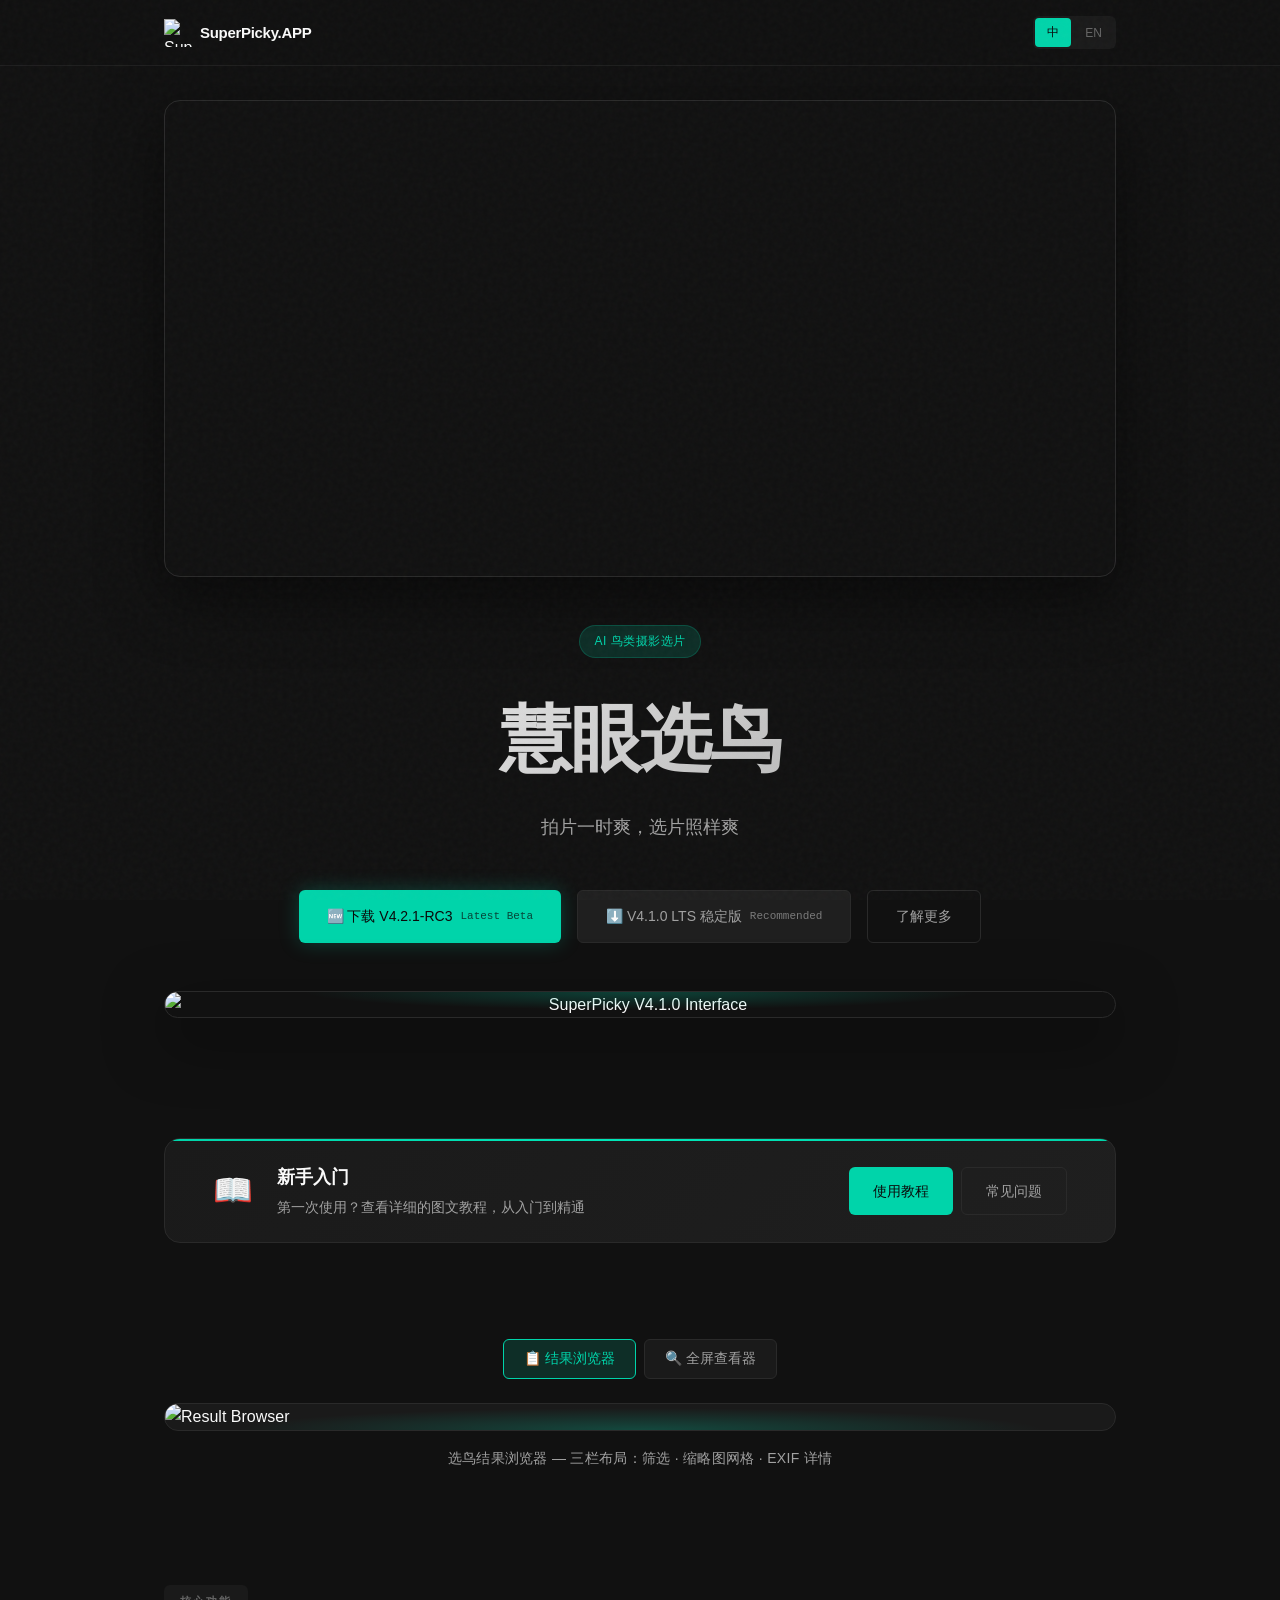
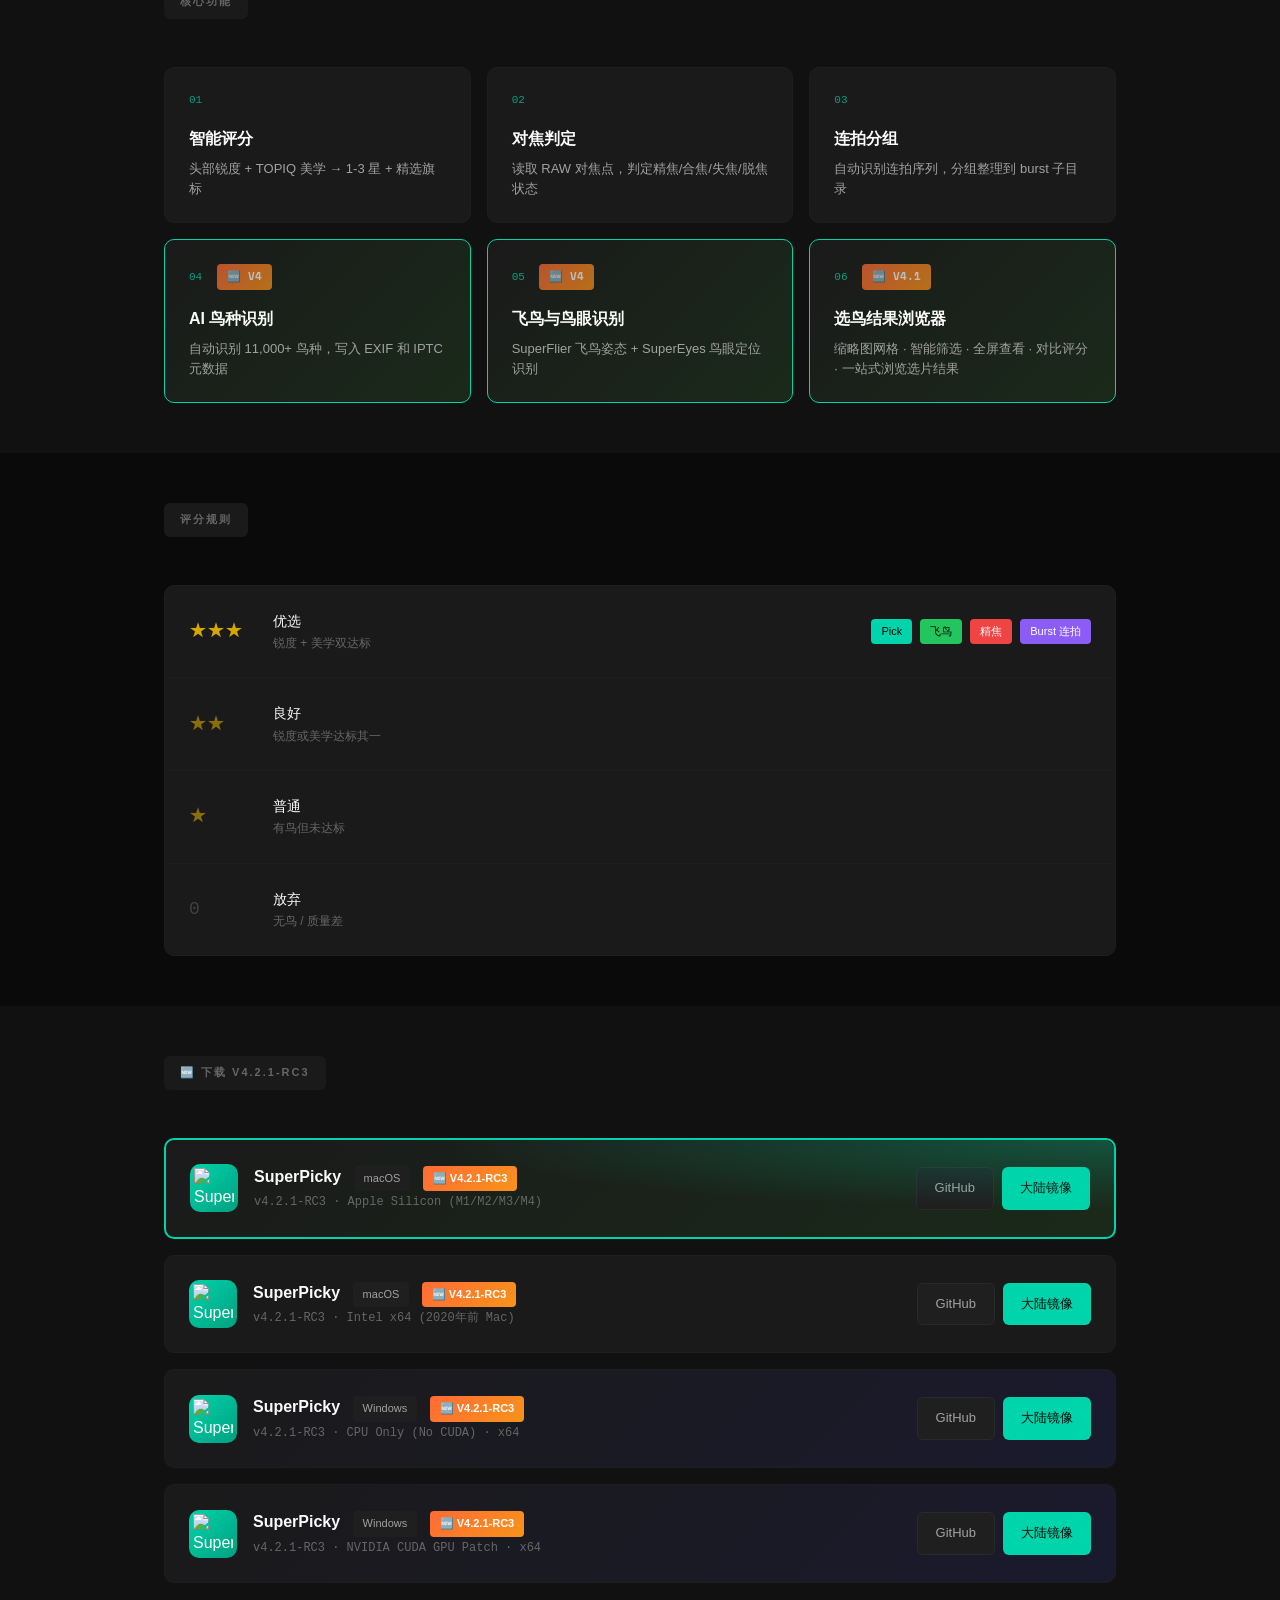
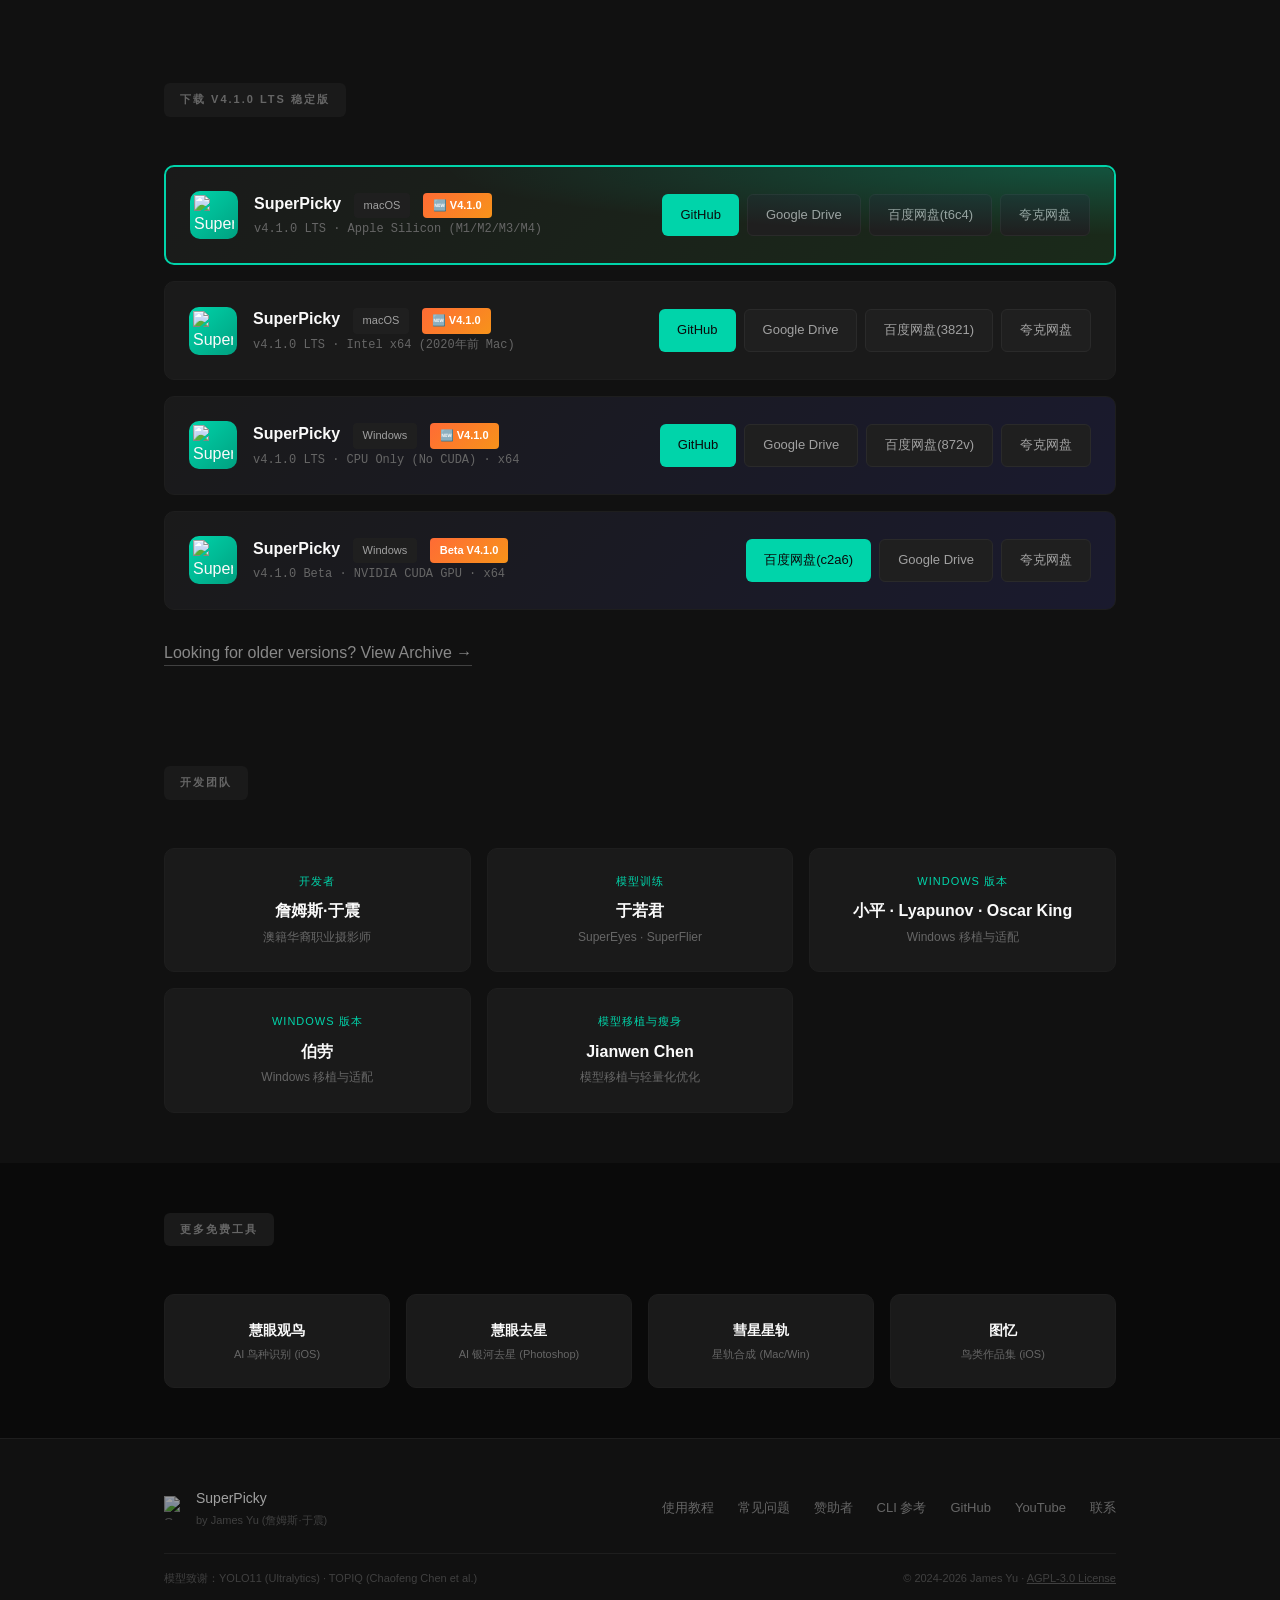
==== commit 8394f956: "Merge remote-tracking branch 'origin/master' # Conflicts: #	ui/filter_panel.py #	ui/results_browser_" ====
--- a/docs/index.html
+++ b/docs/index.html
@@ -56,8 +56,8 @@
 
             <div class="hero-cta">
                 <a href="#download-beta" class="btn btn-primary btn-beta">
-                    <span class="lang-cn">🆕 下载 V4.2.1-RC2</span>
-                    <span class="lang-en">🆕 Download V4.2.1-RC2</span>
+                    <span class="lang-cn">🆕 下载 V4.2.1-RC3</span>
+                    <span class="lang-en">🆕 Download V4.2.1-RC3</span>
                     <span class="btn-version">Latest Beta</span>
                 </a>
                 <a href="#download" class="btn btn-secondary">
@@ -317,100 +317,106 @@
         <div class="container">
             <div class="section-header">
                 <span class="section-label">
-                    <span class="lang-cn">🆕 下载 V4.2.1-RC2</span>
-                    <span class="lang-en">🆕 Download V4.2.1-RC2</span>
+                    <span class="lang-cn">🆕 下载 V4.2.1-RC3</span>
+                    <span class="lang-en">🆕 Download V4.2.1-RC3</span>
                 </span>
             </div>
             <div class="download-cards">
-                <!-- Mac ARM64 V4.2.1-RC2 -->
+                <!-- Mac ARM64 V4.2.1-RC3 -->
                 <div class="download-card featured">
                     <div class="download-info">
                         <div class="download-icon">
                             <img src="img/icon.png" alt="SuperPicky">
                         </div>
                         <div class="download-meta">
-                            <h3>SuperPicky <span class="platform-badge">macOS</span> <span class="beta-badge">🆕 V4.2.1-RC2</span></h3>
-                            <p class="download-version">v4.2.1-RC2 · Apple Silicon (M1/M2/M3/M4)</p>
+                            <h3>SuperPicky <span class="platform-badge">macOS</span> <span class="beta-badge">🆕 V4.2.1-RC3</span></h3>
+                            <p class="download-version">v4.2.1-RC3 · Apple Silicon (M1/M2/M3/M4)</p>
                         </div>
                     </div>
                     <div class="download-links">
-                        <a href="https://github.com/jamesphotography/SuperPicky/releases/download/v4.2.1-RC2/SuperPicky_v4.2.1-beta_arm64_be2f41a3.dmg"
+                        <a href="https://github.com/jamesphotography/SuperPicky/releases/download/v4.2.1-RC3/SuperPicky_v4.2.1-beta_arm64_be2f41a3.dmg"
+                            class="btn btn-secondary" target="_blank">
+                            GitHub
+                        </a>
+                        <a href="https://gitcode.com/Jamesphotography/SuperPicky/releases/download/v4.2.1-RC3/SuperPicky_v4.2.1-beta_arm64_be2f41a3.dmg"
                             class="btn btn-primary" target="_blank">
-                            GitHub
-                        </a>
-                        <a href="https://gitcode.com/Jamesphotography/SuperPicky/releases/download/v4.2.1-RC2/SuperPicky_v4.2.1-beta_arm64_be2f41a3.dmg"
-                            class="btn btn-mirror" target="_blank">
                             <span class="lang-cn">大陆镜像</span><span class="lang-en">GitCode</span>
                         </a>
                     </div>
                 </div>
 
-                <!-- Mac Intel V4.2.1-RC2 -->
+                <!-- Mac Intel V4.2.1-RC3 -->
                 <div class="download-card">
                     <div class="download-info">
                         <div class="download-icon">
                             <img src="img/icon.png" alt="SuperPicky">
                         </div>
                         <div class="download-meta">
-                            <h3>SuperPicky <span class="platform-badge">macOS</span> <span class="beta-badge">🆕 V4.2.1-RC2</span></h3>
-                            <p class="download-version">v4.2.1-RC2 · Intel x64 (2020年前 Mac)</p>
+                            <h3>SuperPicky <span class="platform-badge">macOS</span> <span class="beta-badge">🆕 V4.2.1-RC3</span></h3>
+                            <p class="download-version">v4.2.1-RC3 · Intel x64 (2020年前 Mac)</p>
                         </div>
                     </div>
                     <div class="download-links">
-                        <a href="https://github.com/jamesphotography/SuperPicky/releases/download/v4.2.1-RC2/SuperPicky_v4.2.1-beta_Intel_be2f41a3.dmg"
-                            class="btn btn-primary" target="_blank">
+                        <a href="https://github.com/jamesphotography/SuperPicky/releases/download/v4.2.1-RC3/SuperPicky_v4.2.1-beta_Intel_be2f41a3.dmg"
+                            class="btn btn-secondary btn-tooltip"
+                            data-tooltip-cn="🖥 需要 macOS 12 Monterey 或更高版本"
+                            data-tooltip-en="🖥 Requires macOS 12 Monterey or later"
+                            target="_blank">
                             GitHub
                         </a>
-                        <a href="https://gitcode.com/Jamesphotography/SuperPicky/releases/download/v4.2.1-RC2/SuperPicky_v4.2.1-beta_Intel_be2f41a3.dmg"
-                            class="btn btn-mirror" target="_blank">
+                        <a href="https://gitcode.com/Jamesphotography/SuperPicky/releases/download/v4.2.1-RC3/SuperPicky_v4.2.1-beta_Intel_be2f41a3.dmg"
+                            class="btn btn-primary btn-tooltip"
+                            data-tooltip-cn="🖥 需要 macOS 12 Monterey 或更高版本"
+                            data-tooltip-en="🖥 Requires macOS 12 Monterey or later"
+                            target="_blank">
                             <span class="lang-cn">大陆镜像</span><span class="lang-en">GitCode</span>
                         </a>
                     </div>
                 </div>
 
-                <!-- Windows CPU V4.2.1-RC2 -->
+                <!-- Windows CPU V4.2.1-RC3 -->
                 <div class="download-card windows">
                     <div class="download-info">
                         <div class="download-icon">
                             <img src="img/icon.png" alt="SuperPicky">
                         </div>
                         <div class="download-meta">
-                            <h3>SuperPicky <span class="platform-badge">Windows</span> <span class="beta-badge">🆕 V4.2.1-RC2</span></h3>
-                            <p class="download-version">v4.2.1-RC2 · CPU Only (No CUDA) · x64</p>
+                            <h3>SuperPicky <span class="platform-badge">Windows</span> <span class="beta-badge">🆕 V4.2.1-RC3</span></h3>
+                            <p class="download-version">v4.2.1-RC3 · CPU Only (No CUDA) · x64</p>
                         </div>
                     </div>
                     <div class="download-links">
-                        <a href="https://github.com/jamesphotography/SuperPicky/releases/download/v4.2.1-RC2/SuperPicky_Win64_4.2.1-beta_be2f41a_cpu.zip"
+                        <a href="https://github.com/jamesphotography/SuperPicky/releases/download/v4.2.1-RC3/SuperPicky_Win64_4.2.1-beta_95603fd_cpu.zip"
+                            class="btn btn-secondary" target="_blank">
+                            GitHub
+                        </a>
+                        <a href="https://gitcode.com/Jamesphotography/SuperPicky/releases/download/v4.2.1-RC3/SuperPicky_Win64_4.2.1-beta_95603fd_cpu.zip"
                             class="btn btn-primary" target="_blank">
-                            GitHub
-                        </a>
-                        <a href="https://gitcode.com/Jamesphotography/SuperPicky/releases/download/v4.2.1-RC2/SuperPicky_Win64_4.2.1-beta_be2f41a_cpu.zip"
-                            class="btn btn-mirror" target="_blank">
                             <span class="lang-cn">大陆镜像</span><span class="lang-en">GitCode</span>
                         </a>
                     </div>
                 </div>
 
-                <!-- Windows CUDA V4.2.1-RC2 -->
+                <!-- Windows CUDA V4.2.1-RC3 -->
                 <div class="download-card windows">
                     <div class="download-info">
                         <div class="download-icon">
                             <img src="img/icon.png" alt="SuperPicky">
                         </div>
                         <div class="download-meta">
-                            <h3>SuperPicky <span class="platform-badge">Windows</span> <span class="beta-badge">🆕 V4.2.1-RC2</span></h3>
-                            <p class="download-version">v4.2.1-RC2 · NVIDIA CUDA GPU Patch · x64</p>
+                            <h3>SuperPicky <span class="platform-badge">Windows</span> <span class="beta-badge">🆕 V4.2.1-RC3</span></h3>
+                            <p class="download-version">v4.2.1-RC3 · NVIDIA CUDA GPU Patch · x64</p>
                         </div>
                     </div>
                     <div class="download-links">
-                        <a href="https://github.com/jamesphotography/SuperPicky/releases/download/v4.2.1-RC2/SuperPicky_Win64_4.2.1-beta_be2f41a_cuda_patch.zip"
+                        <a href="https://github.com/jamesphotography/SuperPicky/releases/download/v4.2.1-RC3/SuperPicky_Win64_4.2.1-beta_95603fd_cuda_patch.zip"
+                            class="btn btn-secondary btn-tooltip"
+                            data-tooltip-cn="⚠️ 须先安装 CPU 版本" data-tooltip-en="⚠️ Install CPU version first"
+                            target="_blank">
+                            GitHub
+                        </a>
+                        <a href="https://gitcode.com/Jamesphotography/SuperPicky/releases/download/v4.2.1-RC3/SuperPicky_Win64_4.2.1-beta_95603fd_cuda_patch.zip"
                             class="btn btn-primary btn-tooltip"
-                            data-tooltip-cn="⚠️ 须先安装 CPU 版本" data-tooltip-en="⚠️ Install CPU version first"
-                            target="_blank">
-                            GitHub
-                        </a>
-                        <a href="https://gitcode.com/Jamesphotography/SuperPicky/releases/download/v4.2.1-RC2/SuperPicky_Win64_4.2.1-beta_be2f41a_cuda_patch.zip"
-                            class="btn btn-mirror btn-tooltip"
                             data-tooltip-cn="⚠️ 须先安装 CPU 版本" data-tooltip-en="⚠️ Install CPU version first"
                             target="_blank">
                             <span class="lang-cn">大陆镜像</span><span class="lang-en">GitCode</span>
@@ -479,19 +485,32 @@
                     </div>
                     <div class="download-links">
                         <a href="https://github.com/jamesphotography/SuperPicky/releases/download/v4.1.0/SuperPicky_v4.1.0_Intel_c869d64.dmg"
-                            class="btn btn-primary" target="_blank">
+                            class="btn btn-primary btn-tooltip"
+                            data-tooltip-cn="🖥 需要 macOS 12 Monterey 或更高版本"
+                            data-tooltip-en="🖥 Requires macOS 12 Monterey or later"
+                            target="_blank">
                             GitHub
                         </a>
                         <a href="https://drive.google.com/file/d/1dPdCoObVLuxy9ks_sYjbfSR4bI3A-IPD"
-                            class="btn btn-secondary" target="_blank">
+                            class="btn btn-secondary btn-tooltip"
+                            data-tooltip-cn="🖥 需要 macOS 12 Monterey 或更高版本"
+                            data-tooltip-en="🖥 Requires macOS 12 Monterey or later"
+                            target="_blank">
                             Google Drive
                         </a>
-                        <a href="https://pan.baidu.com/s/1lNz2mBUEee8qqrd95rPJsA?pwd=3821" class="btn btn-secondary"
+                        <a href="https://pan.baidu.com/s/1lNz2mBUEee8qqrd95rPJsA?pwd=3821"
+                            class="btn btn-secondary btn-tooltip"
+                            data-tooltip-cn="🖥 需要 macOS 12 Monterey 或更高版本"
+                            data-tooltip-en="🖥 Requires macOS 12 Monterey or later"
                             target="_blank">
                             <span class="lang-cn">百度网盘(3821)</span>
                             <span class="lang-en">Baidu(3821)</span>
                         </a>
-                        <a href="https://pan.quark.cn/s/1b5d87b74059" class="btn btn-secondary" target="_blank">
+                        <a href="https://pan.quark.cn/s/1b5d87b74059"
+                            class="btn btn-secondary btn-tooltip"
+                            data-tooltip-cn="🖥 需要 macOS 12 Monterey 或更高版本"
+                            data-tooltip-en="🖥 Requires macOS 12 Monterey or later"
+                            target="_blank">
                             <span class="lang-cn">夸克网盘</span>
                             <span class="lang-en">Quark</span>
                         </a>
--- a/docs/css/style.css
+++ b/docs/css/style.css
@@ -276,20 +276,6 @@
 .btn-secondary:hover {
     color: var(--text-primary);
     border-color: var(--text-tertiary);
-}
-
-.btn-mirror {
-    background: rgba(255, 140, 60, 0.12);
-    color: #ff8c3c;
-    border: 1px solid rgba(255, 140, 60, 0.3);
-}
-
-.btn-mirror:hover {
-    background: rgba(255, 140, 60, 0.2);
-    color: #ffaa66;
-    border-color: rgba(255, 140, 60, 0.6);
-    transform: translateY(-2px);
-    box-shadow: 0 8px 24px rgba(255, 140, 60, 0.15);
 }
 
 .btn-beta {
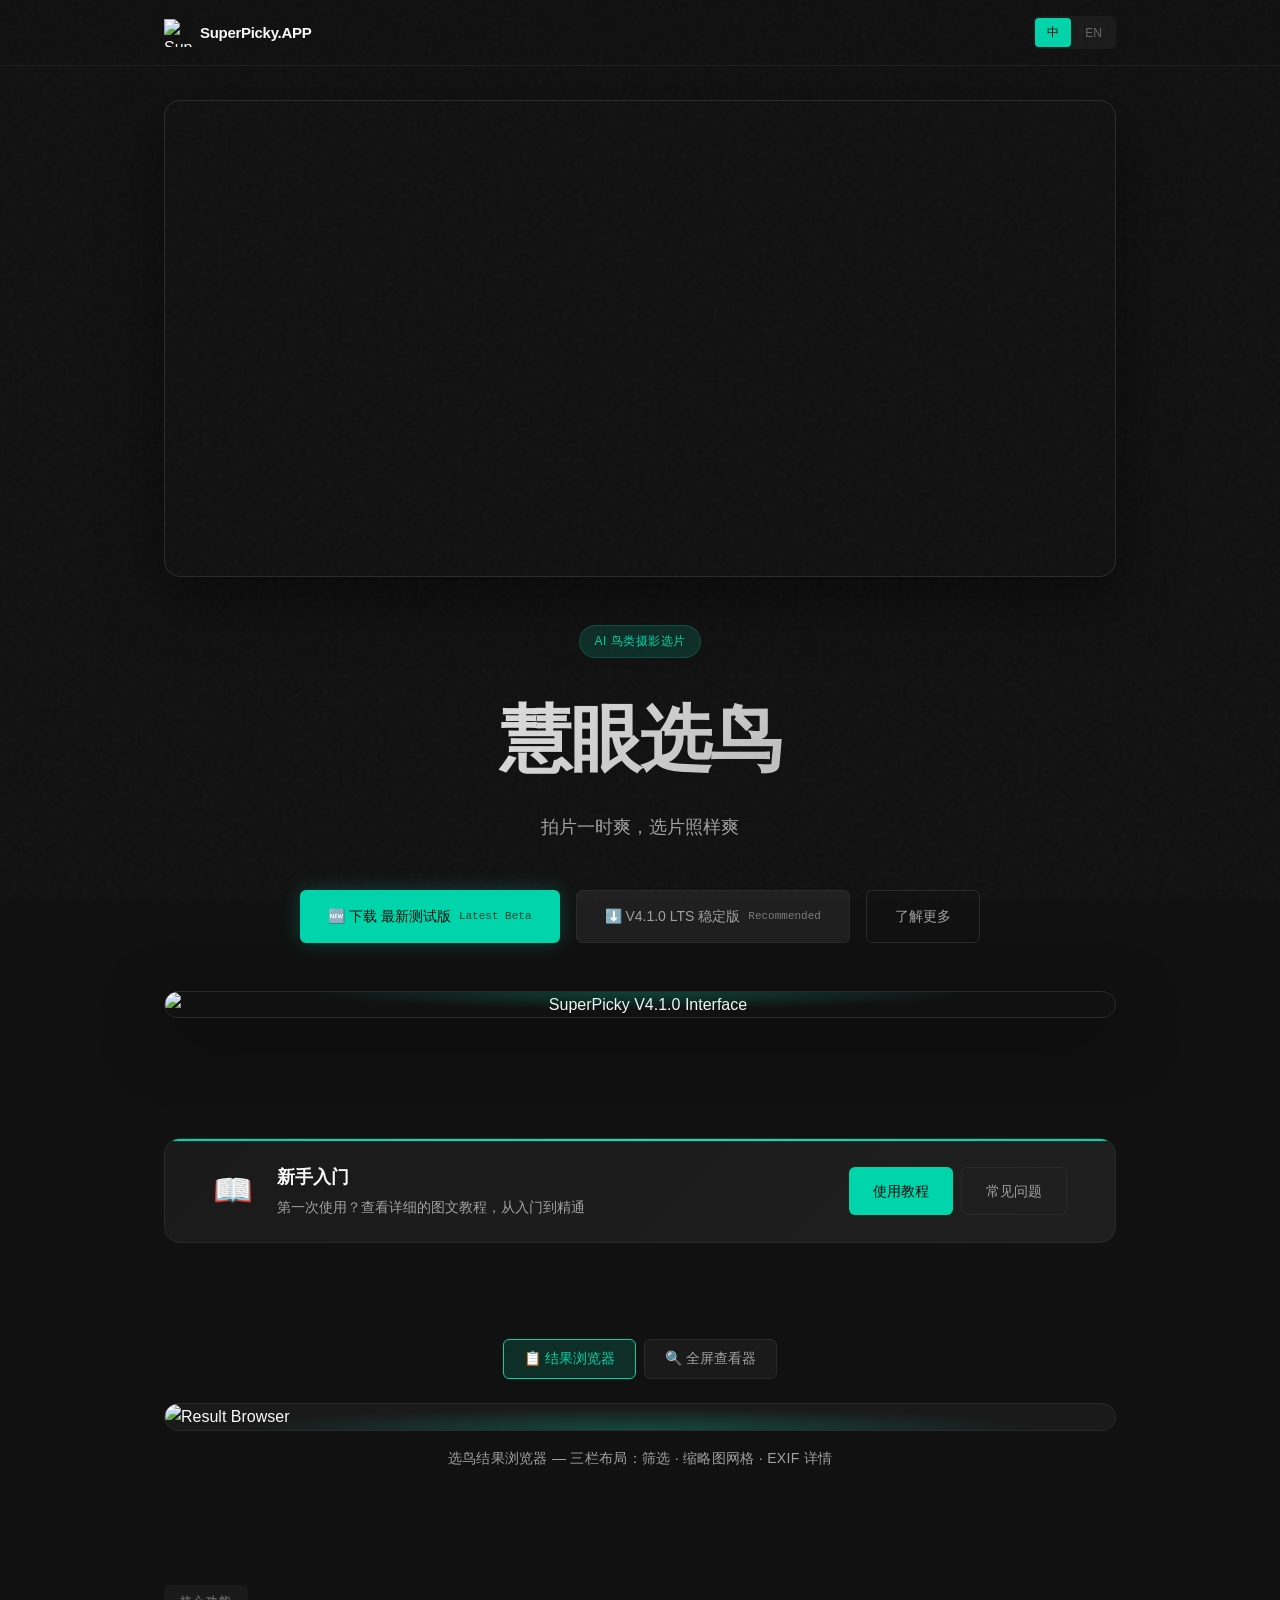
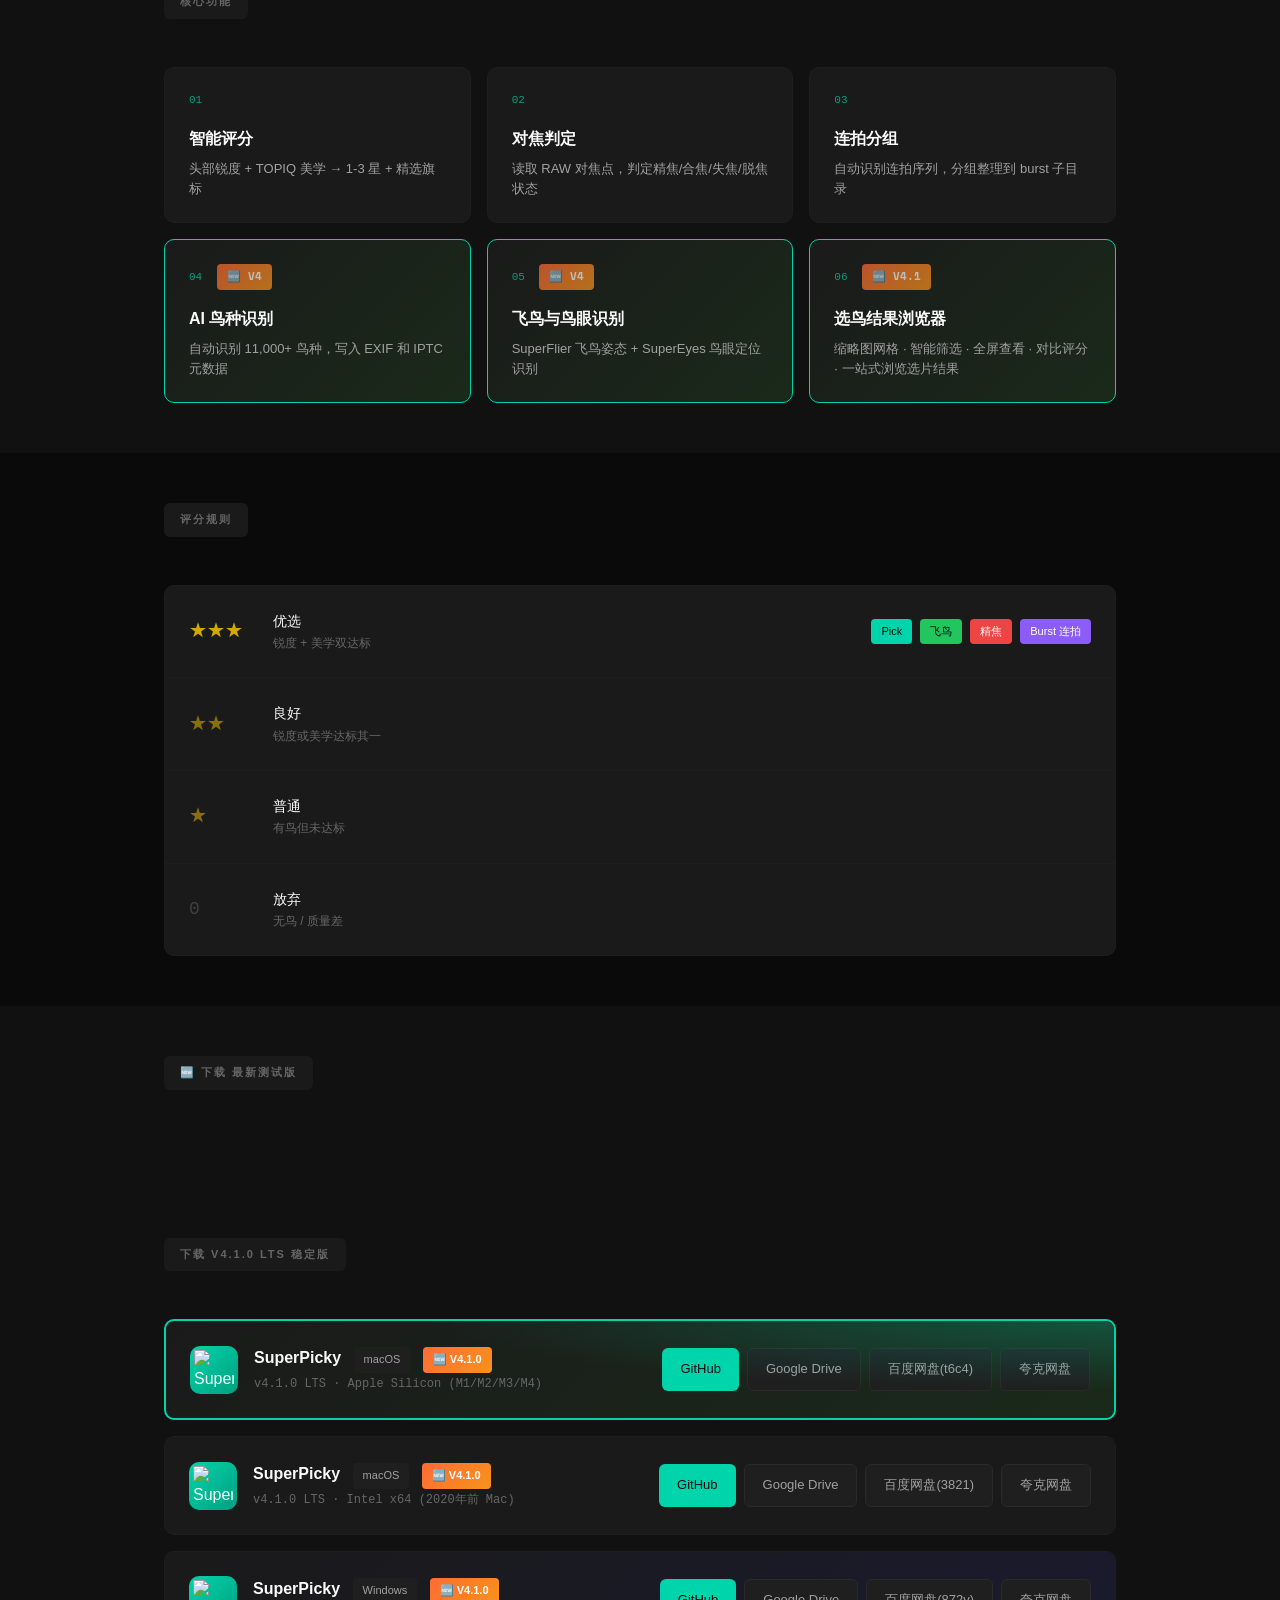
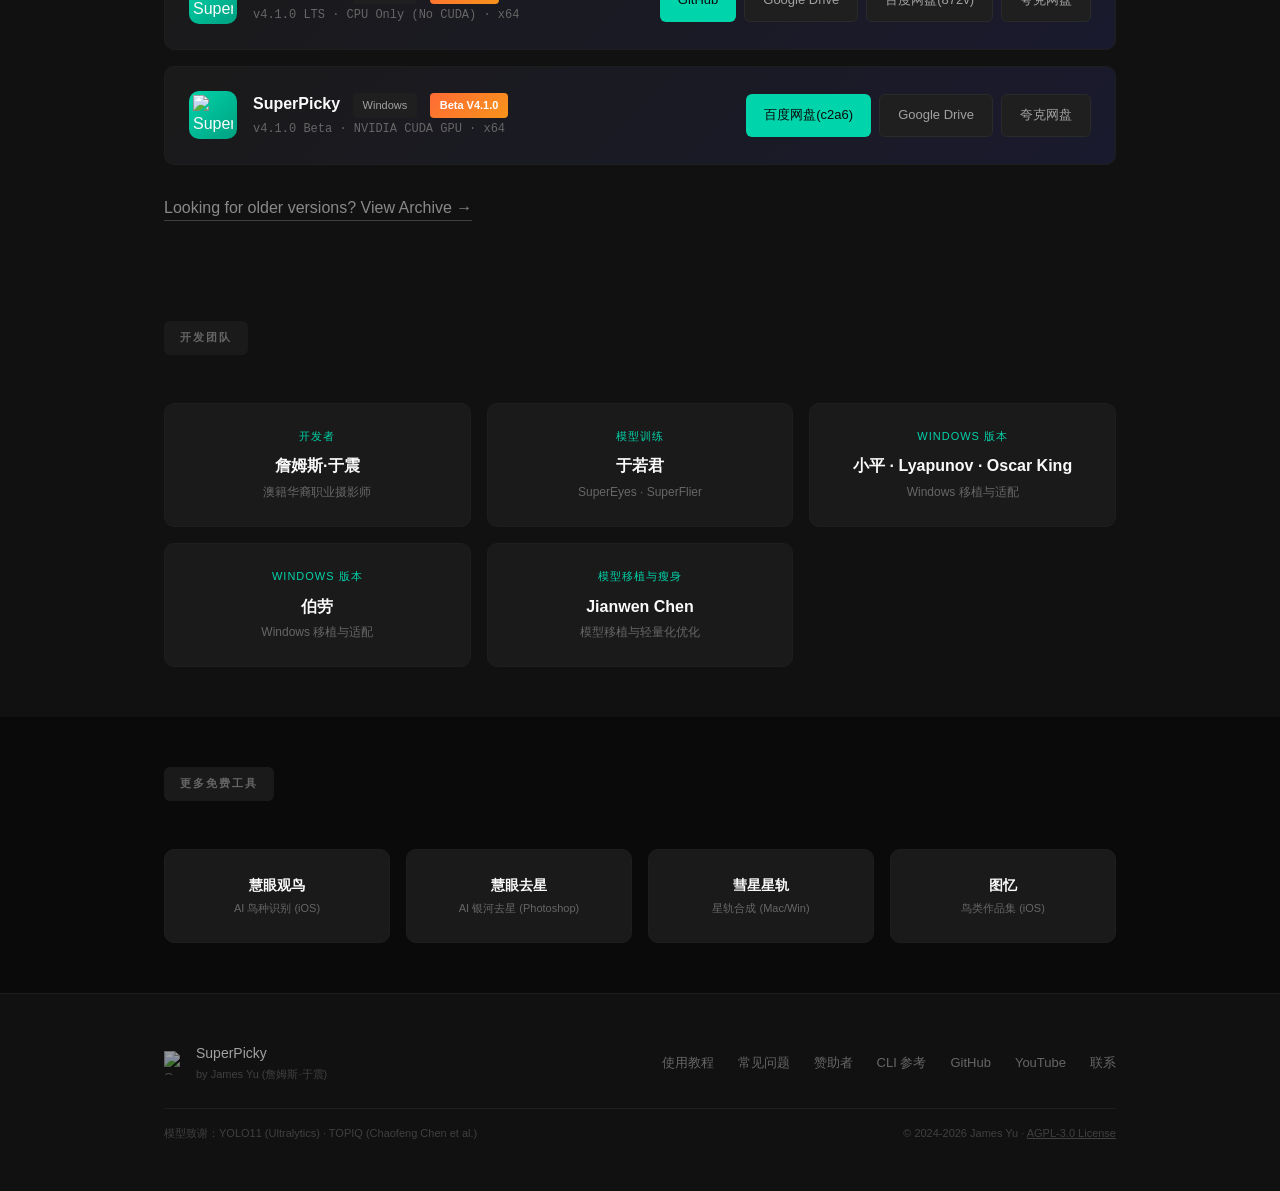
==== commit 2732cd98: "合并主线" ====
--- a/docs/index.html
+++ b/docs/index.html
@@ -56,8 +56,8 @@
 
             <div class="hero-cta">
                 <a href="#download-beta" class="btn btn-primary btn-beta">
-                    <span class="lang-cn">🆕 下载 V4.2.1-RC3</span>
-                    <span class="lang-en">🆕 Download V4.2.1-RC3</span>
+                    <span class="lang-cn">🆕 下载 <span id="hero-beta-tag-cn">最新测试版</span></span>
+                    <span class="lang-en">🆕 Download <span id="hero-beta-tag-en">Latest Beta</span></span>
                     <span class="btn-version">Latest Beta</span>
                 </a>
                 <a href="#download" class="btn btn-secondary">
@@ -312,117 +312,17 @@
         </div>
     </section>
 
-    <!-- Beta Download Section -->
+    <!-- Beta Download Section (动态渲染，数据来自 downloads_github.json / downloads_gitcode.json) -->
     <section class="download-section" id="download-beta">
         <div class="container">
             <div class="section-header">
                 <span class="section-label">
-                    <span class="lang-cn">🆕 下载 V4.2.1-RC3</span>
-                    <span class="lang-en">🆕 Download V4.2.1-RC3</span>
+                    <span class="lang-cn">🆕 下载 <span id="beta-section-tag-cn">最新测试版</span></span>
+                    <span class="lang-en">🆕 Download <span id="beta-section-tag-en">Latest Beta</span></span>
                 </span>
             </div>
-            <div class="download-cards">
-                <!-- Mac ARM64 V4.2.1-RC3 -->
-                <div class="download-card featured">
-                    <div class="download-info">
-                        <div class="download-icon">
-                            <img src="img/icon.png" alt="SuperPicky">
-                        </div>
-                        <div class="download-meta">
-                            <h3>SuperPicky <span class="platform-badge">macOS</span> <span class="beta-badge">🆕 V4.2.1-RC3</span></h3>
-                            <p class="download-version">v4.2.1-RC3 · Apple Silicon (M1/M2/M3/M4)</p>
-                        </div>
-                    </div>
-                    <div class="download-links">
-                        <a href="https://github.com/jamesphotography/SuperPicky/releases/download/v4.2.1-RC3/SuperPicky_v4.2.1-beta_arm64_be2f41a3.dmg"
-                            class="btn btn-secondary" target="_blank">
-                            GitHub
-                        </a>
-                        <a href="https://gitcode.com/Jamesphotography/SuperPicky/releases/download/v4.2.1-RC3/SuperPicky_v4.2.1-beta_arm64_be2f41a3.dmg"
-                            class="btn btn-primary" target="_blank">
-                            <span class="lang-cn">大陆镜像</span><span class="lang-en">GitCode</span>
-                        </a>
-                    </div>
-                </div>
-
-                <!-- Mac Intel V4.2.1-RC3 -->
-                <div class="download-card">
-                    <div class="download-info">
-                        <div class="download-icon">
-                            <img src="img/icon.png" alt="SuperPicky">
-                        </div>
-                        <div class="download-meta">
-                            <h3>SuperPicky <span class="platform-badge">macOS</span> <span class="beta-badge">🆕 V4.2.1-RC3</span></h3>
-                            <p class="download-version">v4.2.1-RC3 · Intel x64 (2020年前 Mac)</p>
-                        </div>
-                    </div>
-                    <div class="download-links">
-                        <a href="https://github.com/jamesphotography/SuperPicky/releases/download/v4.2.1-RC3/SuperPicky_v4.2.1-beta_Intel_be2f41a3.dmg"
-                            class="btn btn-secondary btn-tooltip"
-                            data-tooltip-cn="🖥 需要 macOS 12 Monterey 或更高版本"
-                            data-tooltip-en="🖥 Requires macOS 12 Monterey or later"
-                            target="_blank">
-                            GitHub
-                        </a>
-                        <a href="https://gitcode.com/Jamesphotography/SuperPicky/releases/download/v4.2.1-RC3/SuperPicky_v4.2.1-beta_Intel_be2f41a3.dmg"
-                            class="btn btn-primary btn-tooltip"
-                            data-tooltip-cn="🖥 需要 macOS 12 Monterey 或更高版本"
-                            data-tooltip-en="🖥 Requires macOS 12 Monterey or later"
-                            target="_blank">
-                            <span class="lang-cn">大陆镜像</span><span class="lang-en">GitCode</span>
-                        </a>
-                    </div>
-                </div>
-
-                <!-- Windows CPU V4.2.1-RC3 -->
-                <div class="download-card windows">
-                    <div class="download-info">
-                        <div class="download-icon">
-                            <img src="img/icon.png" alt="SuperPicky">
-                        </div>
-                        <div class="download-meta">
-                            <h3>SuperPicky <span class="platform-badge">Windows</span> <span class="beta-badge">🆕 V4.2.1-RC3</span></h3>
-                            <p class="download-version">v4.2.1-RC3 · CPU Only (No CUDA) · x64</p>
-                        </div>
-                    </div>
-                    <div class="download-links">
-                        <a href="https://github.com/jamesphotography/SuperPicky/releases/download/v4.2.1-RC3/SuperPicky_Win64_4.2.1-beta_95603fd_cpu.zip"
-                            class="btn btn-secondary" target="_blank">
-                            GitHub
-                        </a>
-                        <a href="https://gitcode.com/Jamesphotography/SuperPicky/releases/download/v4.2.1-RC3/SuperPicky_Win64_4.2.1-beta_95603fd_cpu.zip"
-                            class="btn btn-primary" target="_blank">
-                            <span class="lang-cn">大陆镜像</span><span class="lang-en">GitCode</span>
-                        </a>
-                    </div>
-                </div>
-
-                <!-- Windows CUDA V4.2.1-RC3 -->
-                <div class="download-card windows">
-                    <div class="download-info">
-                        <div class="download-icon">
-                            <img src="img/icon.png" alt="SuperPicky">
-                        </div>
-                        <div class="download-meta">
-                            <h3>SuperPicky <span class="platform-badge">Windows</span> <span class="beta-badge">🆕 V4.2.1-RC3</span></h3>
-                            <p class="download-version">v4.2.1-RC3 · NVIDIA CUDA GPU Patch · x64</p>
-                        </div>
-                    </div>
-                    <div class="download-links">
-                        <a href="https://github.com/jamesphotography/SuperPicky/releases/download/v4.2.1-RC3/SuperPicky_Win64_4.2.1-beta_95603fd_cuda_patch.zip"
-                            class="btn btn-secondary btn-tooltip"
-                            data-tooltip-cn="⚠️ 须先安装 CPU 版本" data-tooltip-en="⚠️ Install CPU version first"
-                            target="_blank">
-                            GitHub
-                        </a>
-                        <a href="https://gitcode.com/Jamesphotography/SuperPicky/releases/download/v4.2.1-RC3/SuperPicky_Win64_4.2.1-beta_95603fd_cuda_patch.zip"
-                            class="btn btn-primary btn-tooltip"
-                            data-tooltip-cn="⚠️ 须先安装 CPU 版本" data-tooltip-en="⚠️ Install CPU version first"
-                            target="_blank">
-                            <span class="lang-cn">大陆镜像</span><span class="lang-en">GitCode</span>
-                        </a>
-                    </div>
-                </div>
+            <div class="download-cards" id="beta-download-cards">
+                <!-- 由 JS 动态渲染 -->
             </div>
         </div>
     </section>
@@ -451,7 +351,7 @@
                         </div>
                     </div>
                     <div class="download-links">
-                        <a href="https://github.com/jamesphotography/SuperPicky/releases/download/v4.1.0/SuperPicky_v4.1.0_arm64_c869d64.dmg"
+                        <a href="https://github.com/superpickyapp/Superpicky/releases/download/v4.1.0/SuperPicky_v4.1.0_arm64_c869d64.dmg"
                             class="btn btn-primary" target="_blank">
                             GitHub
                         </a>
@@ -484,7 +384,7 @@
                         </div>
                     </div>
                     <div class="download-links">
-                        <a href="https://github.com/jamesphotography/SuperPicky/releases/download/v4.1.0/SuperPicky_v4.1.0_Intel_c869d64.dmg"
+                        <a href="https://github.com/superpickyapp/Superpicky/releases/download/v4.1.0/SuperPicky_v4.1.0_Intel_c869d64.dmg"
                             class="btn btn-primary btn-tooltip"
                             data-tooltip-cn="🖥 需要 macOS 12 Monterey 或更高版本"
                             data-tooltip-en="🖥 Requires macOS 12 Monterey or later"
@@ -530,7 +430,7 @@
                         </div>
                     </div>
                     <div class="download-links">
-                        <a href="https://github.com/jamesphotography/SuperPicky/releases/download/v4.1.0/SuperPicky_Setup_Win64_4.1.0_242f4be.exe"
+                        <a href="https://github.com/superpickyapp/Superpicky/releases/download/v4.1.0/SuperPicky_Setup_Win64_4.1.0_242f4be.exe"
                             class="btn btn-primary" target="_blank">
                             GitHub
                         </a>
@@ -755,7 +655,7 @@
                         <span class="lang-cn">CLI 参考</span>
                         <span class="lang-en">CLI Reference</span>
                     </a>
-                    <a href="https://github.com/jamesphotography/SuperPicky">GitHub</a>
+                    <a href="https://github.com/superpickyapp/Superpicky">GitHub</a>
                     <a href="https://www.youtube.com/@JamesZhenYu">YouTube</a>
                     <a href="mailto:james@jamesphotography.com.au">
                         <span class="lang-cn">联系</span>
@@ -946,6 +846,91 @@
             });
         })();
     </script>
+
+    <script>
+    // Beta 下载区块动态渲染
+    // 数据源：downloads_github.json（CI 自动更新）+ downloads_gitcode.json（手动维护）
+    (function () {
+        var GH_BASE = 'https://github.com/superpickyapp/Superpicky/releases/download/';
+        var GC_BASE = 'https://gitcode.com/Jamesphotography/SuperPicky/releases/download/';
+
+        var PLATFORMS = [
+            { key: 'mac_arm64', labelCn: 'macOS · Apple Silicon (M1/M2/M3/M4/M5)', labelEn: 'macOS · Apple Silicon (M1/M2/M3/M4/M5)', badge: 'macOS',   cardClass: 'featured', tooltipCn: null, tooltipEn: null },
+            { key: 'win_cpu',   labelCn: 'Windows · CPU Only (No CUDA) · x64',      labelEn: 'Windows · CPU Only (No CUDA) · x64',      badge: 'Windows', cardClass: 'windows', tooltipCn: null, tooltipEn: null },
+            { key: 'win_cuda',  labelCn: 'Windows · NVIDIA CUDA GPU Patch · x64',   labelEn: 'Windows · NVIDIA CUDA GPU Patch · x64',   badge: 'Windows', cardClass: 'windows', tooltipCn: '⚠️ 须先安装 CPU 版本', tooltipEn: '⚠️ Install CPU version first' },
+        ];
+
+        function mkEl(tag, cls) { var e = document.createElement(tag); if (cls) e.className = cls; return e; }
+
+        function mkSpanLang(cn, en) {
+            var f = document.createDocumentFragment();
+            var sc = mkEl('span', 'lang-cn'); sc.textContent = cn; f.appendChild(sc);
+            var se = mkEl('span', 'lang-en'); se.textContent = en; f.appendChild(se);
+            return f;
+        }
+
+        function mkBtn(href, cls, tipCn, tipEn, lCn, lEn) {
+            var a = mkEl('a', 'btn ' + cls);
+            a.href = href; a.target = '_blank'; a.rel = 'noopener noreferrer';
+            if (tipCn) { a.setAttribute('data-tooltip-cn', tipCn); a.setAttribute('data-tooltip-en', tipEn); }
+            a.appendChild(mkSpanLang(lCn, lEn));
+            return a;
+        }
+
+        function renderBetaCards(ghData, gcData) {
+            var tag = ghData.beta.tag;
+            var ghFiles = ghData.beta.files;
+            var gcFiles = (gcData && gcData.beta && gcData.beta.tag === tag) ? gcData.beta.files : {};
+
+            ['beta-section-tag-cn', 'beta-section-tag-en', 'hero-beta-tag-cn', 'hero-beta-tag-en'].forEach(function (id) {
+                var e = document.getElementById(id); if (e) e.textContent = tag;
+            });
+
+            var container = document.getElementById('beta-download-cards');
+            if (!container) return;
+            while (container.firstChild) container.removeChild(container.firstChild);
+
+            PLATFORMS.forEach(function (p) {
+                var ghFile = ghFiles[p.key];
+                if (!ghFile) return;
+
+                var ghUrl = GH_BASE + tag + '/' + ghFile;
+                var gcFile = gcFiles[p.key];
+                var gcUrl = gcFile ? GC_BASE + tag + '/' + gcFile : null;
+
+                var card = mkEl('div', 'download-card ' + (p.cardClass || ''));
+
+                var info = mkEl('div', 'download-info');
+                var icon = mkEl('div', 'download-icon');
+                var img = document.createElement('img'); img.src = 'img/icon.png'; img.alt = 'SuperPicky';
+                icon.appendChild(img);
+
+                var meta = mkEl('div', 'download-meta');
+                var h3 = document.createElement('h3');
+                h3.appendChild(document.createTextNode('SuperPicky '));
+                var pb = mkEl('span', 'platform-badge'); pb.textContent = p.badge; h3.appendChild(pb);
+                h3.appendChild(document.createTextNode(' '));
+                var bb = mkEl('span', 'beta-badge'); bb.textContent = '🆕 ' + tag; h3.appendChild(bb);
+                var ver = mkEl('p', 'download-version'); ver.appendChild(mkSpanLang(p.labelCn, p.labelEn));
+                meta.appendChild(h3); meta.appendChild(ver);
+                info.appendChild(icon); info.appendChild(meta);
+
+                var links = mkEl('div', 'download-links');
+                links.appendChild(mkBtn(ghUrl, gcUrl ? 'btn-secondary' : 'btn-primary', p.tooltipCn, p.tooltipEn, 'GitHub', 'GitHub'));
+                if (gcUrl) links.appendChild(mkBtn(gcUrl, 'btn-primary', p.tooltipCn, p.tooltipEn, '大陆镜像', 'GitCode'));
+
+                card.appendChild(info); card.appendChild(links);
+                container.appendChild(card);
+            });
+        }
+
+        Promise.all([
+            fetch('downloads_github.json?_=' + Date.now()).then(function (r) { return r.json(); }),
+            fetch('downloads_gitcode.json?_=' + Date.now()).then(function (r) { return r.json(); }).catch(function () { return null; }),
+        ]).then(function (res) { renderBetaCards(res[0], res[1]); })
+          .catch(function (err) { console.warn('Beta download data unavailable:', err); });
+    })();
+    </script>
 </body>
 
 </html>
